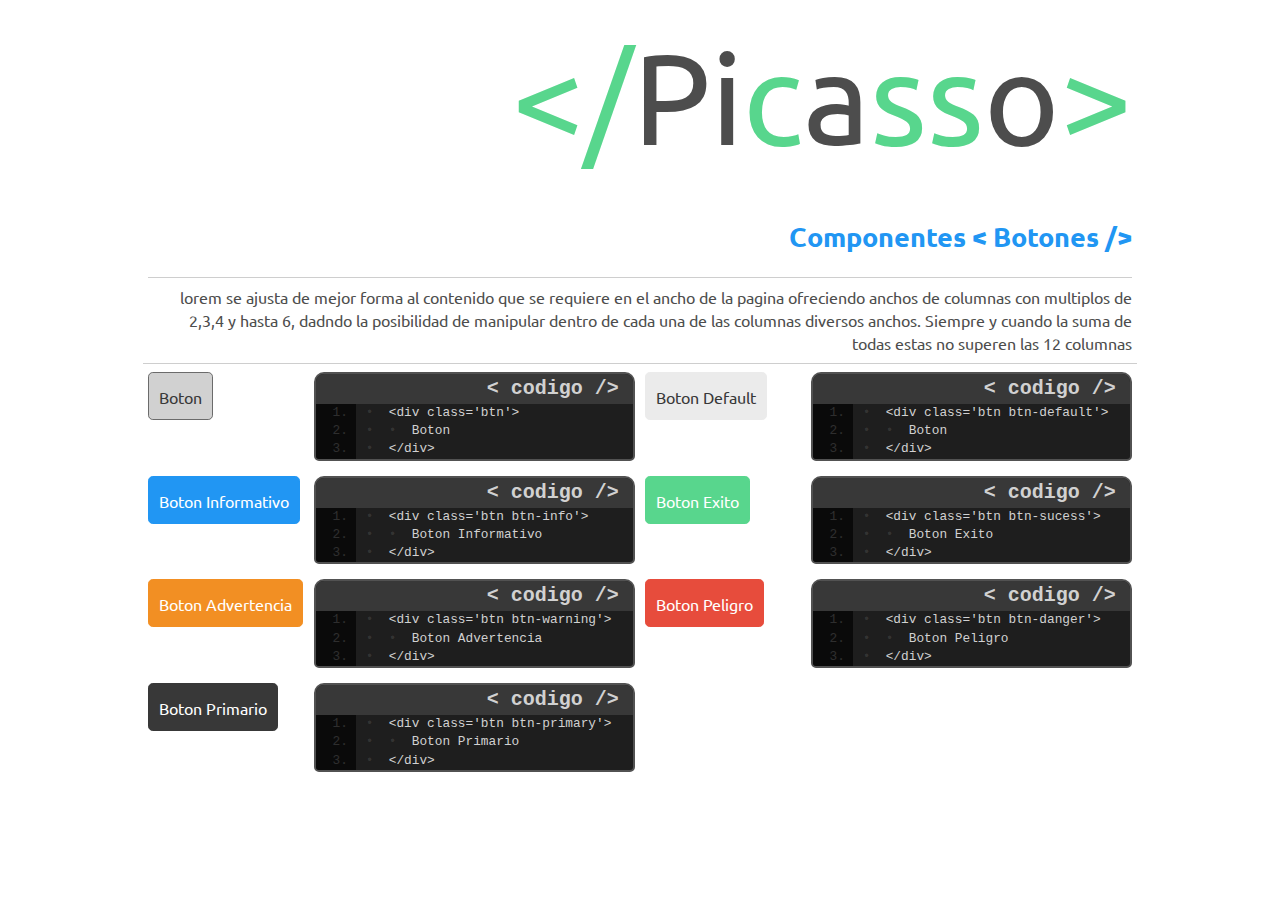
==== botones.html @ f4358710 "Ver 0.1.1 Alpha" ====
<!DOCTYPE html>
<html lang="en">
  <head>
    <meta charset="UTF-8"/>
    <meta name="viewport" content="width=device-width, user-scalable=no, initial-scale=1.0, maximum-scale=1.0, minimum-scale=1.0"/>
    <title>Document</title>
    <link rel="stylesheet" type="text/css" href="css/normalize.css"/>
    <link rel="stylesheet" type="text/css" href="css/picasso.css"/>
    <link rel="stylesheet" type="text/css" href="css/prism.css"/>
    <link rel="stylesheet" type="text/css" href="css/style.css"/>
  </head>
  <body>
    <header></header>
    <main class="contenedor">
      <div class="fila">
        <div class="sm-1-1">
          <div class="title t-right"><a href="/"><span class="code">&lt;/</span><span class="grey">Pi</span><span class="color">c</span><span class="grey">a</span><span class="color">ss</span><span class="grey">o</span><span class="code">&gt;</span></a></div>
        </div>
        <div class="sm-1-1 t-right">
          <h1><small><a href="components.html">Componentes < Botones /></a></small></h1>
        </div>
        <div class="sm-1-1 t-right">
          <hr/>lorem
          se ajusta de mejor forma al contenido que se requiere en el
          ancho de la pagina ofreciendo anchos de columnas con
          multiplos de 2,3,4 y hasta 6, dadndo la posibilidad de
          manipular dentro de cada una de las columnas diversos anchos.
          Siempre y cuando la suma de todas estas no superen las 12 columnas
        </div>
      </div>
      <hr/>
      <div class="fila">
        <div class="md-1-6">
          <div class="btn">Boton</div>
        </div>
        <div class="md-2-6">
          <ol class="codigo">
            <li class="tab1">&lt;div class='btn'&gt;</li>
            <li class="tab2">Boton</li>
            <li class="tab1">&lt;/div&gt;</li>
          </ol>
        </div>
        <div class="md-1-6">
          <div class="btn btn-default">Boton Default</div>
        </div>
        <div class="md-2-6">
          <ol class="codigo">
            <li class="tab1">&lt;div class='btn btn-default'&gt;</li>
            <li class="tab2">Boton</li>
            <li class="tab1">&lt;/div&gt;</li>
          </ol>
        </div>
      </div>
      <div class="fila">
        <div class="md-1-6">
          <div class="btn btn-info">Boton Informativo</div>
        </div>
        <div class="md-2-6">
          <ol class="codigo">
            <li class="tab1">&lt;div class='btn btn-info'&gt;</li>
            <li class="tab2">Boton Informativo</li>
            <li class="tab1">&lt;/div&gt;</li>
          </ol>
        </div>
        <div class="md-1-6">
          <div class="btn btn-sucess">Boton Exito</div>
        </div>
        <div class="md-2-6">
          <ol class="codigo">
            <li class="tab1">&lt;div class='btn btn-sucess'&gt;</li>
            <li class="tab2">Boton Exito</li>
            <li class="tab1">&lt;/div&gt;</li>
          </ol>
        </div>
      </div>
      <div class="fila">
        <div class="md-1-6">
          <div class="btn btn-warning">Boton Advertencia</div>
        </div>
        <div class="md-2-6">
          <ol class="codigo">
            <li class="tab1">&lt;div class='btn btn-warning'&gt;</li>
            <li class="tab2">Boton Advertencia</li>
            <li class="tab1">&lt;/div&gt;</li>
          </ol>
        </div>
        <div class="md-1-6">
          <div class="btn btn-danger">Boton Peligro</div>
        </div>
        <div class="md-2-6">
          <ol class="codigo">
            <li class="tab1">&lt;div class='btn btn-danger'&gt;</li>
            <li class="tab2">Boton Peligro</li>
            <li class="tab1">&lt;/div&gt;</li>
          </ol>
        </div>
      </div>
      <div class="fila">
        <div class="md-1-6">
          <div class="btn btn-primary">Boton Primario</div>
        </div>
        <div class="md-2-6">
          <ol class="codigo">
            <li class="tab1">&lt;div class='btn btn-primary'&gt;</li>
            <li class="tab2">Boton Primario</li>
            <li class="tab1">&lt;/div&gt;</li>
          </ol>
        </div>
      </div>
    </main>
    <script src="js/jquery-1.11.3.min.js"></script>
    <script src="js/picasso.js"></script>
    <script src="js/prism.js"></script>
  </body>
</html>
---- css/picasso.css ----
@charset "UTF-8";
@import url("http://fonts.googleapis.com/css?family=Ubuntu");
@import url("https://maxcdn.bootstrapcdn.com/font-awesome/4.4.0/css/font-awesome.min.css");
/* // Presentacion de codigo de trabajo */
*, *:after, *:before {
  box-sizing: border-box;
}

body {
  color: #4d4d4d;
  font-family: 'Ubuntu';
  font-size: 1em;
  line-height: 1.42857;
}

h1, h2, h3 {
  display: block;
  widht: 100%;
  margin: 20px 0 10px 0;
}

h1 small, h2 small, h3 small {
  font-size: 75%;
}

h4, h5, h5 {
  margin: 10px 0 10px 0;
}

h4 small, h5 small, h5 small {
  font-size: 80%;
}

h1 {
  font-size: 2.25em;
}

h2 {
  font-size: 1.95em;
}

h3 {
  font-size: 1.65em;
}

h4 {
  font-size: 1.35em;
}

h5 {
  font-size: 1.05em;
}

h6 {
  font-size: 0.75em;
}

a, a:link, a:visited {
  text-decoration: none;
  color: #2196f3;
}

a:hover {
  color: #0960a5;
}

a:not(.btn) {
  color: none;
}

hr {
  border: none;
  border-top: 1px solid rgba(158, 158, 158, 0.5);
}

.bg-rojo-c {
  background-color: #f29f97 !important;
}

.bg-rojo {
  background-color: #e74c3c !important;
}

.bg-rojo-o {
  background-color: #a82315 !important;
}

.tcolor-rojo-c {
  color: #f29f97 !important;
}

.tcolor-rojo {
  color: #e74c3c !important;
}

.tcolor-rojo-o {
  color: #a82315 !important;
}

.bg-rosa-c {
  background-color: #f27ba3 !important;
}

.bg-rosa {
  background-color: #e91e63 !important;
}

.bg-rosa-o {
  background-color: #930e3b !important;
}

.tcolor-rosa-c {
  color: #f27ba3 !important;
}

.tcolor-rosa {
  color: #e91e63 !important;
}

.tcolor-rosa-o {
  color: #930e3b !important;
}

.bg-purpura-c {
  background-color: #ca61dc !important;
}

.bg-purpura {
  background-color: #9c27b0 !important;
}

.bg-purpura-o {
  background-color: #52145d !important;
}

.tcolor-purpura-c {
  color: #ca61dc !important;
}

.tcolor-purpura {
  color: #9c27b0 !important;
}

.tcolor-purpura-o {
  color: #52145d !important;
}

.bg-violeta-c {
  background-color: #9f80d7 !important;
}

.bg-violeta {
  background-color: #673ab7 !important;
}

.bg-violeta-o {
  background-color: #3b216a !important;
}

.tcolor-violeta-c {
  color: #9f80d7 !important;
}

.tcolor-violeta {
  color: #673ab7 !important;
}

.tcolor-violeta-o {
  color: #3b216a !important;
}

.bg-indigo-c {
  background-color: #8591d5 !important;
}

.bg-indigo {
  background-color: #3f51b5 !important;
}

.bg-indigo-o {
  background-color: #252f69 !important;
}

.tcolor-indigo-c {
  color: #8591d5 !important;
}

.tcolor-indigo {
  color: #3f51b5 !important;
}

.tcolor-indigo-o {
  color: #252f69 !important;
}

.bg-azul-c {
  background-color: #82c4f8 !important;
}

.bg-azul {
  background-color: #2196f3 !important;
}

.bg-azul-o {
  background-color: #0960a5 !important;
}

.tcolor-azul-c {
  color: #82c4f8 !important;
}

.tcolor-azul {
  color: #2196f3 !important;
}

.tcolor-azul-o {
  color: #0960a5 !important;
}

.bg-oceano-c {
  background-color: #60ccfd !important;
}

.bg-oceano {
  background-color: #03a9f4 !important;
}

.bg-oceano-o {
  background-color: #02638f !important;
}

.tcolor-oceano-c {
  color: #60ccfd !important;
}

.tcolor-oceano {
  color: #03a9f4 !important;
}

.tcolor-oceano-o {
  color: #02638f !important;
}

.bg-cyan-c {
  background-color: #3be9ff !important;
}

.bg-cyan {
  background-color: #00bcd4 !important;
}

.bg-cyan-o {
  background-color: #00626e !important;
}

.tcolor-cyan-c {
  color: #3be9ff !important;
}

.tcolor-cyan {
  color: #00bcd4 !important;
}

.tcolor-cyan-o {
  color: #00626e !important;
}

.bg-teal-c {
  background-color: #00fce4 !important;
}

.bg-teal {
  background-color: #009688 !important;
}

.bg-teal-o {
  background-color: #00302c !important;
}

.tcolor-teal-c {
  color: #00fce4 !important;
}

.tcolor-teal {
  color: #009688 !important;
}

.tcolor-teal-o {
  color: #00302c !important;
}

.bg-verde-c {
  background-color: #aaeac5 !important;
}

.bg-verde {
  background-color: #58d68d !important;
}

.bg-verde-o {
  background-color: #27a15a !important;
}

.tcolor-verde-c {
  color: #aaeac5 !important;
}

.tcolor-verde {
  color: #58d68d !important;
}

.tcolor-verde-o {
  color: #27a15a !important;
}

.bg-aceituna-c {
  background-color: #bcdc97 !important;
}

.bg-aceituna {
  background-color: #8bc34a !important;
}

.bg-aceituna-o {
  background-color: #577d2a !important;
}

.tcolor-aceituna-c {
  color: #bcdc97 !important;
}

.tcolor-aceituna {
  color: #8bc34a !important;
}

.tcolor-aceituna-o {
  color: #577d2a !important;
}

.bg-lima-c {
  background-color: #e3eb90 !important;
}

.bg-lima {
  background-color: #cddc39 !important;
}

.bg-lima-o {
  background-color: #89951a !important;
}

.tcolor-lima-c {
  color: #e3eb90 !important;
}

.tcolor-lima {
  color: #cddc39 !important;
}

.tcolor-lima-o {
  color: #89951a !important;
}

.bg-amarillo-c {
  background-color: #fff5a1 !important;
}

.bg-amarillo {
  background-color: #ffeb3b !important;
}

.bg-amarillo-o {
  background-color: #d4be00 !important;
}

.tcolor-amarillo-c {
  color: #fff5a1 !important;
}

.tcolor-amarillo {
  color: #ffeb3b !important;
}

.tcolor-amarillo-o {
  color: #d4be00 !important;
}

.bg-amber-c {
  background-color: #ffdb6d !important;
}

.bg-amber {
  background-color: #ffc107 !important;
}

.bg-amber-o {
  background-color: #a07800 !important;
}

.tcolor-amber-c {
  color: #ffdb6d !important;
}

.tcolor-amber {
  color: #ffc107 !important;
}

.tcolor-amber-o {
  color: #a07800 !important;
}

.bg-naranja-c {
  background-color: #ffc166 !important;
}

.bg-naranja {
  background-color: #ff9800 !important;
}

.bg-naranja-o {
  background-color: #995b00 !important;
}

.tcolor-naranja-c {
  color: #ffc166 !important;
}

.tcolor-naranja {
  color: #ff9800 !important;
}

.tcolor-naranja-o {
  color: #995b00 !important;
}

.bg-calabaza-c {
  background-color: #ffa588 !important;
}

.bg-calabaza {
  background-color: #ff5722 !important;
}

.bg-calabaza-o {
  background-color: #bb2d00 !important;
}

.tcolor-calabaza-c {
  color: #ffa588 !important;
}

.tcolor-calabaza {
  color: #ff5722 !important;
}

.tcolor-calabaza-o {
  color: #bb2d00 !important;
}

.bg-marron-c {
  background-color: #af8778 !important;
}

.bg-marron {
  background-color: #795548 !important;
}

.bg-marron-o {
  background-color: #392822 !important;
}

.tcolor-marron-c {
  color: #af8778 !important;
}

.tcolor-marron {
  color: #795548 !important;
}

.tcolor-marron-o {
  color: #392822 !important;
}

.bg-gris-c {
  background-color: #d1d1d1 !important;
}

.bg-gris {
  background-color: #9e9e9e !important;
}

.bg-gris-o {
  background-color: #6b6b6b !important;
}

.tcolor-gris-c {
  color: #d1d1d1 !important;
}

.tcolor-gris {
  color: #9e9e9e !important;
}

.tcolor-gris-o {
  color: #6b6b6b !important;
}

.bg-asbesto-c {
  background-color: #99aeb8 !important;
}

.bg-asbesto {
  background-color: #607d8b !important;
}

.bg-asbesto-o {
  background-color: #36474f !important;
}

.tcolor-asbesto-c {
  color: #99aeb8 !important;
}

.tcolor-asbesto {
  color: #607d8b !important;
}

.tcolor-asbesto-o {
  color: #36474f !important;
}

.bg-carbon-c {
  background-color: gray !important;
}

.bg-carbon {
  background-color: #4d4d4d !important;
}

.bg-carbon-o {
  background-color: #1a1a1a !important;
}

.tcolor-carbon-c {
  color: gray !important;
}

.tcolor-carbon {
  color: #4d4d4d !important;
}

.tcolor-carbon-o {
  color: #1a1a1a !important;
}

.bg-blanco-c {
  background-color: white !important;
}

.bg-blanco {
  background-color: white !important;
}

.bg-blanco-o {
  background-color: #cccccc !important;
}

.tcolor-blanco-c {
  color: white !important;
}

.tcolor-blanco {
  color: white !important;
}

.tcolor-blanco-o {
  color: #cccccc !important;
}

.t-left {
  text-align: left;
}

.t-right {
  text-align: right;
}

.t-center {
  text-align: center;
}

.t-justify {
  text-align: justify;
}

.t-muted {
  color: #9e9e9e;
}

.t-uppercase {
  text-transform: uppercase;
}

.t-lowercase {
  text-transform: lowercase;
}

.t-capitalize {
  text-transform: capitalize;
}

.m-top-5 {
  margin-top: 5px !important;
}

.m-top-10 {
  margin-top: 10px !important;
}

.m-top-15 {
  margin-top: 15px !important;
}

.m-top-20 {
  margin-top: 20px !important;
}

.m-top-25 {
  margin-top: 25px !important;
}

.m-left-5 {
  margin-left: 5px !important;
}

.m-left-10 {
  margin-left: 10px !important;
}

.m-left-15 {
  margin-left: 15px !important;
}

.m-left-20 {
  margin-left: 20px !important;
}

.m-left-25 {
  margin-left: 25px !important;
}

.m-bottom-5 {
  margin-bottom: 5px !important;
}

.m-bottom-10 {
  margin-bottom: 10px !important;
}

.m-bottom-15 {
  margin-bottom: 15px !important;
}

.m-bottom-20 {
  margin-bottom: 20px !important;
}

.m-bottom-25 {
  margin-bottom: 25px !important;
}

.m-right-5 {
  margin-right: 5px !important;
}

.m-right-10 {
  margin-right: 10px !important;
}

.m-right-15 {
  margin-right: 15px !important;
}

.m-right-20 {
  margin-right: 20px !important;
}

.m-right-25 {
  margin-right: 25px !important;
}

.tab1:before {
  content: "•  ";
  color: rgba(255, 255, 255, 0.1);
}

.tab2:before {
  content: "•  •  ";
  color: rgba(255, 255, 255, 0.1);
}

.tab3:before {
  content: "•  •  •  ";
  color: rgba(255, 255, 255, 0.1);
}

.tab4:before {
  content: "•  •  •  •  ";
  color: rgba(255, 255, 255, 0.1);
}

.tab5:before {
  content: "•  •  •  •  •  ";
  color: rgba(255, 255, 255, 0.1);
}

.tab6:before {
  content: "•  •  •  •  •  •  ";
  color: rgba(255, 255, 255, 0.1);
}

.tab7:before {
  content: "•  •  •  •  •  •  •  ";
  color: rgba(255, 255, 255, 0.1);
}

.tab8:before {
  content: "•  •  •  •  •  •  •  •  ";
  color: rgba(255, 255, 255, 0.1);
}

.tab9:before {
  content: "•  •  •  •  •  •  •  •  •  ";
  color: rgba(255, 255, 255, 0.1);
}

@media all and (max-width: 479px) {
  .hide-xs {
    display: none;
  }
}

@media all and (min-width: 480px) {
  .hide-sm {
    display: none !important;
  }
}

@media all and (min-width: 768px) {
  .hide-md {
    display: none !important;
  }
}

@media all and (min-width: 1024px) {
  .hide-lg {
    display: none !important;
  }
}

.block {
  width: 100% !important;
}

/* // Espaciado de los elementos */
.between, .around {
  display: flex;
}

.between {
  justify-content: space-between;
}

.around {
  justify-content: space-around;
}

/* // Redimension de los elementos */
.d2 {
  transform: scale(0.7);
}

.m2 {
  transform: scale(1.3);
}

.inside, .inside:before {
  color: #ffe821 !important;
}

ol.codigo {
  position: relative;
  width: 100%;
  /* Color */
  background: #1e1e1e;
  color: white;
  padding: 30px 8px 0 40px;
  margin: 0 0 10px 0;
  border: 2px solid #525252;
  border-radius: 10px 10px 5px 5px;
  font-family: courier;
  font-size: .8em;
  overflow: hidden;
}

@media (max-width: 480px) {
  ol.codigo {
    font-size: .7em;
  }
}

@media (max-width: 768px) {
  ol.codigo {
    width: 100%;
  }
}

ol.codigo:before {
  position: absolute;
  top: 0;
  left: 0;
  content: "< codigo />";
  width: 100%;
  line-height: 30px;
  padding-right: 14.28571px;
  font-weight: bold;
  font-size: 20px;
  text-align: right;
  color: #d1d1d1;
  background: #383838;
}

@media (max-width: 480px) {
  ol.codigo:before {
    font-size: 1em;
  }
}

ol.codigo:after {
  position: absolute;
  top: 30px;
  left: 0;
  content: "";
  background: rgba(5, 5, 5, 0.8);
  width: 40px;
  height: calc(100% - 30px);
}

ol.codigo li {
  cursor: pointer;
  color: #d1d1d1;
  width: calc(100% + 10px);
  padding-left: 10px;
}

ol.codigo li:hover {
  background: rgba(56, 56, 56, 0.5);
}

.contenedor {
  width: 80%;
  margin: auto;
  min-height: 100vh;
}

@media all and (max-width: 480px) {
  .contenedor {
    width: 98%;
  }
}

@media (min-width: 768px) {
  .contenedor {
    width: 748px;
  }
}

@media (min-width: 1024px) {
  .contenedor {
    width: 994px;
  }
}

.fila {
  position: relative;
  margin: 5px auto;
  padding: 0 5px;
  width: 100%;
  overflow: auto;
  clear: both;
}

.fila .fila {
  padding: 0;
}

[class*="xs-"], [class*="sm-"], [class*="md-"], [class*="lg-"] {
  position: relative;
  float: left;
  width: 100%;
  margin-right: 10px;
}

[class*="xs-"]:last-child, [class*="sm-"]:last-child, [class*="md-"]:last-child, [class*="lg-"]:last-child {
  margin-right: 0 !important;
}

.xs-1-1 {
  width: calc(100% - 0px);
}

.push-xs-1-1 {
  margin-left: 100%;
}

.xs-1-2 {
  width: calc(50% - 5px);
}

.push-xs-1-2 {
  margin-left: 50%;
}

.xs-1-3 {
  width: calc(33.33333% - 6.66667px);
}

.push-xs-1-3 {
  margin-left: 33.33333%;
}

.xs-1-4 {
  width: calc(25% - 7.5px);
}

.push-xs-1-4 {
  margin-left: 25%;
}

.xs-1-5 {
  width: calc(20% - 8px);
}

.push-xs-1-5 {
  margin-left: 20%;
}

.xs-1-6 {
  width: calc(16.66667% - 8.33333px);
}

.push-xs-1-6 {
  margin-left: 16.66667%;
}

.xs-1-7 {
  width: calc(14.28571% - 8.57143px);
}

.push-xs-1-7 {
  margin-left: 14.28571%;
}

.xs-1-8 {
  width: calc(12.5% - 8.75px);
}

.push-xs-1-8 {
  margin-left: 12.5%;
}

.xs-1-9 {
  width: calc(11.11111% - 8.88889px);
}

.push-xs-1-9 {
  margin-left: 11.11111%;
}

.xs-1-10 {
  width: calc(10% - 9px);
}

.push-xs-1-10 {
  margin-left: 10%;
}

.xs-1-11 {
  width: calc(9.09091% - 9.09091px);
}

.push-xs-1-11 {
  margin-left: 9.09091%;
}

.xs-1-12 {
  width: calc(8.33333% - 9.16667px);
}

.push-xs-1-12 {
  margin-left: 8.33333%;
}

.xs-2-2 {
  width: calc(100% - 0px);
}

.push-xs-2-2 {
  margin-left: 100%;
}

.xs-2-3 {
  width: calc(66.66667% - 3.33333px);
}

.push-xs-2-3 {
  margin-left: 66.66667%;
}

.xs-2-4 {
  width: calc(50% - 5px);
}

.push-xs-2-4 {
  margin-left: 50%;
}

.xs-2-5 {
  width: calc(40% - 6px);
}

.push-xs-2-5 {
  margin-left: 40%;
}

.xs-2-6 {
  width: calc(33.33333% - 6.66667px);
}

.push-xs-2-6 {
  margin-left: 33.33333%;
}

.xs-2-7 {
  width: calc(28.57143% - 7.14286px);
}

.push-xs-2-7 {
  margin-left: 28.57143%;
}

.xs-2-8 {
  width: calc(25% - 7.5px);
}

.push-xs-2-8 {
  margin-left: 25%;
}

.xs-2-9 {
  width: calc(22.22222% - 7.77778px);
}

.push-xs-2-9 {
  margin-left: 22.22222%;
}

.xs-2-10 {
  width: calc(20% - 8px);
}

.push-xs-2-10 {
  margin-left: 20%;
}

.xs-2-11 {
  width: calc(18.18182% - 8.18182px);
}

.push-xs-2-11 {
  margin-left: 18.18182%;
}

.xs-2-12 {
  width: calc(16.66667% - 8.33333px);
}

.push-xs-2-12 {
  margin-left: 16.66667%;
}

.xs-3-3 {
  width: calc(100% - 0px);
}

.push-xs-3-3 {
  margin-left: 100%;
}

.xs-3-4 {
  width: calc(75% - 2.5px);
}

.push-xs-3-4 {
  margin-left: 75%;
}

.xs-3-5 {
  width: calc(60% - 4px);
}

.push-xs-3-5 {
  margin-left: 60%;
}

.xs-3-6 {
  width: calc(50% - 5px);
}

.push-xs-3-6 {
  margin-left: 50%;
}

.xs-3-7 {
  width: calc(42.85714% - 5.71429px);
}

.push-xs-3-7 {
  margin-left: 42.85714%;
}

.xs-3-8 {
  width: calc(37.5% - 6.25px);
}

.push-xs-3-8 {
  margin-left: 37.5%;
}

.xs-3-9 {
  width: calc(33.33333% - 6.66667px);
}

.push-xs-3-9 {
  margin-left: 33.33333%;
}

.xs-3-10 {
  width: calc(30% - 7px);
}

.push-xs-3-10 {
  margin-left: 30%;
}

.xs-3-11 {
  width: calc(27.27273% - 7.27273px);
}

.push-xs-3-11 {
  margin-left: 27.27273%;
}

.xs-3-12 {
  width: calc(25% - 7.5px);
}

.push-xs-3-12 {
  margin-left: 25%;
}

.xs-4-4 {
  width: calc(100% - 0px);
}

.push-xs-4-4 {
  margin-left: 100%;
}

.xs-4-5 {
  width: calc(80% - 2px);
}

.push-xs-4-5 {
  margin-left: 80%;
}

.xs-4-6 {
  width: calc(66.66667% - 3.33333px);
}

.push-xs-4-6 {
  margin-left: 66.66667%;
}

.xs-4-7 {
  width: calc(57.14286% - 4.28571px);
}

.push-xs-4-7 {
  margin-left: 57.14286%;
}

.xs-4-8 {
  width: calc(50% - 5px);
}

.push-xs-4-8 {
  margin-left: 50%;
}

.xs-4-9 {
  width: calc(44.44444% - 5.55556px);
}

.push-xs-4-9 {
  margin-left: 44.44444%;
}

.xs-4-10 {
  width: calc(40% - 6px);
}

.push-xs-4-10 {
  margin-left: 40%;
}

.xs-4-11 {
  width: calc(36.36364% - 6.36364px);
}

.push-xs-4-11 {
  margin-left: 36.36364%;
}

.xs-4-12 {
  width: calc(33.33333% - 6.66667px);
}

.push-xs-4-12 {
  margin-left: 33.33333%;
}

.xs-5-5 {
  width: calc(100% - 0px);
}

.push-xs-5-5 {
  margin-left: 100%;
}

.xs-5-6 {
  width: calc(83.33333% - 1.66667px);
}

.push-xs-5-6 {
  margin-left: 83.33333%;
}

.xs-5-7 {
  width: calc(71.42857% - 2.85714px);
}

.push-xs-5-7 {
  margin-left: 71.42857%;
}

.xs-5-8 {
  width: calc(62.5% - 3.75px);
}

.push-xs-5-8 {
  margin-left: 62.5%;
}

.xs-5-9 {
  width: calc(55.55556% - 4.44444px);
}

.push-xs-5-9 {
  margin-left: 55.55556%;
}

.xs-5-10 {
  width: calc(50% - 5px);
}

.push-xs-5-10 {
  margin-left: 50%;
}

.xs-5-11 {
  width: calc(45.45455% - 5.45455px);
}

.push-xs-5-11 {
  margin-left: 45.45455%;
}

.xs-5-12 {
  width: calc(41.66667% - 5.83333px);
}

.push-xs-5-12 {
  margin-left: 41.66667%;
}

.xs-6-6 {
  width: calc(100% - 0px);
}

.push-xs-6-6 {
  margin-left: 100%;
}

.xs-6-7 {
  width: calc(85.71429% - 1.42857px);
}

.push-xs-6-7 {
  margin-left: 85.71429%;
}

.xs-6-8 {
  width: calc(75% - 2.5px);
}

.push-xs-6-8 {
  margin-left: 75%;
}

.xs-6-9 {
  width: calc(66.66667% - 3.33333px);
}

.push-xs-6-9 {
  margin-left: 66.66667%;
}

.xs-6-10 {
  width: calc(60% - 4px);
}

.push-xs-6-10 {
  margin-left: 60%;
}

.xs-6-11 {
  width: calc(54.54545% - 4.54545px);
}

.push-xs-6-11 {
  margin-left: 54.54545%;
}

.xs-6-12 {
  width: calc(50% - 5px);
}

.push-xs-6-12 {
  margin-left: 50%;
}

.xs-7-7 {
  width: calc(100% - 0px);
}

.push-xs-7-7 {
  margin-left: 100%;
}

.xs-7-8 {
  width: calc(87.5% - 1.25px);
}

.push-xs-7-8 {
  margin-left: 87.5%;
}

.xs-7-9 {
  width: calc(77.77778% - 2.22222px);
}

.push-xs-7-9 {
  margin-left: 77.77778%;
}

.xs-7-10 {
  width: calc(70% - 3px);
}

.push-xs-7-10 {
  margin-left: 70%;
}

.xs-7-11 {
  width: calc(63.63636% - 3.63636px);
}

.push-xs-7-11 {
  margin-left: 63.63636%;
}

.xs-7-12 {
  width: calc(58.33333% - 4.16667px);
}

.push-xs-7-12 {
  margin-left: 58.33333%;
}

.xs-8-8 {
  width: calc(100% - 0px);
}

.push-xs-8-8 {
  margin-left: 100%;
}

.xs-8-9 {
  width: calc(88.88889% - 1.11111px);
}

.push-xs-8-9 {
  margin-left: 88.88889%;
}

.xs-8-10 {
  width: calc(80% - 2px);
}

.push-xs-8-10 {
  margin-left: 80%;
}

.xs-8-11 {
  width: calc(72.72727% - 2.72727px);
}

.push-xs-8-11 {
  margin-left: 72.72727%;
}

.xs-8-12 {
  width: calc(66.66667% - 3.33333px);
}

.push-xs-8-12 {
  margin-left: 66.66667%;
}

.xs-9-9 {
  width: calc(100% - 0px);
}

.push-xs-9-9 {
  margin-left: 100%;
}

.xs-9-10 {
  width: calc(90% - 1px);
}

.push-xs-9-10 {
  margin-left: 90%;
}

.xs-9-11 {
  width: calc(81.81818% - 1.81818px);
}

.push-xs-9-11 {
  margin-left: 81.81818%;
}

.xs-9-12 {
  width: calc(75% - 2.5px);
}

.push-xs-9-12 {
  margin-left: 75%;
}

.xs-10-10 {
  width: calc(100% - 0px);
}

.push-xs-10-10 {
  margin-left: 100%;
}

.xs-10-11 {
  width: calc(90.90909% - 0.90909px);
}

.push-xs-10-11 {
  margin-left: 90.90909%;
}

.xs-10-12 {
  width: calc(83.33333% - 1.66667px);
}

.push-xs-10-12 {
  margin-left: 83.33333%;
}

.xs-11-11 {
  width: calc(100% - 0px);
}

.push-xs-11-11 {
  margin-left: 100%;
}

.xs-11-12 {
  width: calc(91.66667% - 0.83333px);
}

.push-xs-11-12 {
  margin-left: 91.66667%;
}

.xs-12-12 {
  width: calc(100% - 0px);
}

.push-xs-12-12 {
  margin-left: 100%;
}

@media screen and (min-width: 480px) {
  .sm-1-1 {
    width: calc(100% - 0px);
  }
  .push-sm-1-1 {
    margin-left: 100%;
  }
  .sm-1-2 {
    width: calc(50% - 5px);
  }
  .push-sm-1-2 {
    margin-left: 50%;
  }
  .sm-1-3 {
    width: calc(33.33333% - 6.66667px);
  }
  .push-sm-1-3 {
    margin-left: 33.33333%;
  }
  .sm-1-4 {
    width: calc(25% - 7.5px);
  }
  .push-sm-1-4 {
    margin-left: 25%;
  }
  .sm-1-5 {
    width: calc(20% - 8px);
  }
  .push-sm-1-5 {
    margin-left: 20%;
  }
  .sm-1-6 {
    width: calc(16.66667% - 8.33333px);
  }
  .push-sm-1-6 {
    margin-left: 16.66667%;
  }
  .sm-1-7 {
    width: calc(14.28571% - 8.57143px);
  }
  .push-sm-1-7 {
    margin-left: 14.28571%;
  }
  .sm-1-8 {
    width: calc(12.5% - 8.75px);
  }
  .push-sm-1-8 {
    margin-left: 12.5%;
  }
  .sm-1-9 {
    width: calc(11.11111% - 8.88889px);
  }
  .push-sm-1-9 {
    margin-left: 11.11111%;
  }
  .sm-1-10 {
    width: calc(10% - 9px);
  }
  .push-sm-1-10 {
    margin-left: 10%;
  }
  .sm-1-11 {
    width: calc(9.09091% - 9.09091px);
  }
  .push-sm-1-11 {
    margin-left: 9.09091%;
  }
  .sm-1-12 {
    width: calc(8.33333% - 9.16667px);
  }
  .push-sm-1-12 {
    margin-left: 8.33333%;
  }
  .sm-2-2 {
    width: calc(100% - 0px);
  }
  .push-sm-2-2 {
    margin-left: 100%;
  }
  .sm-2-3 {
    width: calc(66.66667% - 3.33333px);
  }
  .push-sm-2-3 {
    margin-left: 66.66667%;
  }
  .sm-2-4 {
    width: calc(50% - 5px);
  }
  .push-sm-2-4 {
    margin-left: 50%;
  }
  .sm-2-5 {
    width: calc(40% - 6px);
  }
  .push-sm-2-5 {
    margin-left: 40%;
  }
  .sm-2-6 {
    width: calc(33.33333% - 6.66667px);
  }
  .push-sm-2-6 {
    margin-left: 33.33333%;
  }
  .sm-2-7 {
    width: calc(28.57143% - 7.14286px);
  }
  .push-sm-2-7 {
    margin-left: 28.57143%;
  }
  .sm-2-8 {
    width: calc(25% - 7.5px);
  }
  .push-sm-2-8 {
    margin-left: 25%;
  }
  .sm-2-9 {
    width: calc(22.22222% - 7.77778px);
  }
  .push-sm-2-9 {
    margin-left: 22.22222%;
  }
  .sm-2-10 {
    width: calc(20% - 8px);
  }
  .push-sm-2-10 {
    margin-left: 20%;
  }
  .sm-2-11 {
    width: calc(18.18182% - 8.18182px);
  }
  .push-sm-2-11 {
    margin-left: 18.18182%;
  }
  .sm-2-12 {
    width: calc(16.66667% - 8.33333px);
  }
  .push-sm-2-12 {
    margin-left: 16.66667%;
  }
  .sm-3-3 {
    width: calc(100% - 0px);
  }
  .push-sm-3-3 {
    margin-left: 100%;
  }
  .sm-3-4 {
    width: calc(75% - 2.5px);
  }
  .push-sm-3-4 {
    margin-left: 75%;
  }
  .sm-3-5 {
    width: calc(60% - 4px);
  }
  .push-sm-3-5 {
    margin-left: 60%;
  }
  .sm-3-6 {
    width: calc(50% - 5px);
  }
  .push-sm-3-6 {
    margin-left: 50%;
  }
  .sm-3-7 {
    width: calc(42.85714% - 5.71429px);
  }
  .push-sm-3-7 {
    margin-left: 42.85714%;
  }
  .sm-3-8 {
    width: calc(37.5% - 6.25px);
  }
  .push-sm-3-8 {
    margin-left: 37.5%;
  }
  .sm-3-9 {
    width: calc(33.33333% - 6.66667px);
  }
  .push-sm-3-9 {
    margin-left: 33.33333%;
  }
  .sm-3-10 {
    width: calc(30% - 7px);
  }
  .push-sm-3-10 {
    margin-left: 30%;
  }
  .sm-3-11 {
    width: calc(27.27273% - 7.27273px);
  }
  .push-sm-3-11 {
    margin-left: 27.27273%;
  }
  .sm-3-12 {
    width: calc(25% - 7.5px);
  }
  .push-sm-3-12 {
    margin-left: 25%;
  }
  .sm-4-4 {
    width: calc(100% - 0px);
  }
  .push-sm-4-4 {
    margin-left: 100%;
  }
  .sm-4-5 {
    width: calc(80% - 2px);
  }
  .push-sm-4-5 {
    margin-left: 80%;
  }
  .sm-4-6 {
    width: calc(66.66667% - 3.33333px);
  }
  .push-sm-4-6 {
    margin-left: 66.66667%;
  }
  .sm-4-7 {
    width: calc(57.14286% - 4.28571px);
  }
  .push-sm-4-7 {
    margin-left: 57.14286%;
  }
  .sm-4-8 {
    width: calc(50% - 5px);
  }
  .push-sm-4-8 {
    margin-left: 50%;
  }
  .sm-4-9 {
    width: calc(44.44444% - 5.55556px);
  }
  .push-sm-4-9 {
    margin-left: 44.44444%;
  }
  .sm-4-10 {
    width: calc(40% - 6px);
  }
  .push-sm-4-10 {
    margin-left: 40%;
  }
  .sm-4-11 {
    width: calc(36.36364% - 6.36364px);
  }
  .push-sm-4-11 {
    margin-left: 36.36364%;
  }
  .sm-4-12 {
    width: calc(33.33333% - 6.66667px);
  }
  .push-sm-4-12 {
    margin-left: 33.33333%;
  }
  .sm-5-5 {
    width: calc(100% - 0px);
  }
  .push-sm-5-5 {
    margin-left: 100%;
  }
  .sm-5-6 {
    width: calc(83.33333% - 1.66667px);
  }
  .push-sm-5-6 {
    margin-left: 83.33333%;
  }
  .sm-5-7 {
    width: calc(71.42857% - 2.85714px);
  }
  .push-sm-5-7 {
    margin-left: 71.42857%;
  }
  .sm-5-8 {
    width: calc(62.5% - 3.75px);
  }
  .push-sm-5-8 {
    margin-left: 62.5%;
  }
  .sm-5-9 {
    width: calc(55.55556% - 4.44444px);
  }
  .push-sm-5-9 {
    margin-left: 55.55556%;
  }
  .sm-5-10 {
    width: calc(50% - 5px);
  }
  .push-sm-5-10 {
    margin-left: 50%;
  }
  .sm-5-11 {
    width: calc(45.45455% - 5.45455px);
  }
  .push-sm-5-11 {
    margin-left: 45.45455%;
  }
  .sm-5-12 {
    width: calc(41.66667% - 5.83333px);
  }
  .push-sm-5-12 {
    margin-left: 41.66667%;
  }
  .sm-6-6 {
    width: calc(100% - 0px);
  }
  .push-sm-6-6 {
    margin-left: 100%;
  }
  .sm-6-7 {
    width: calc(85.71429% - 1.42857px);
  }
  .push-sm-6-7 {
    margin-left: 85.71429%;
  }
  .sm-6-8 {
    width: calc(75% - 2.5px);
  }
  .push-sm-6-8 {
    margin-left: 75%;
  }
  .sm-6-9 {
    width: calc(66.66667% - 3.33333px);
  }
  .push-sm-6-9 {
    margin-left: 66.66667%;
  }
  .sm-6-10 {
    width: calc(60% - 4px);
  }
  .push-sm-6-10 {
    margin-left: 60%;
  }
  .sm-6-11 {
    width: calc(54.54545% - 4.54545px);
  }
  .push-sm-6-11 {
    margin-left: 54.54545%;
  }
  .sm-6-12 {
    width: calc(50% - 5px);
  }
  .push-sm-6-12 {
    margin-left: 50%;
  }
  .sm-7-7 {
    width: calc(100% - 0px);
  }
  .push-sm-7-7 {
    margin-left: 100%;
  }
  .sm-7-8 {
    width: calc(87.5% - 1.25px);
  }
  .push-sm-7-8 {
    margin-left: 87.5%;
  }
  .sm-7-9 {
    width: calc(77.77778% - 2.22222px);
  }
  .push-sm-7-9 {
    margin-left: 77.77778%;
  }
  .sm-7-10 {
    width: calc(70% - 3px);
  }
  .push-sm-7-10 {
    margin-left: 70%;
  }
  .sm-7-11 {
    width: calc(63.63636% - 3.63636px);
  }
  .push-sm-7-11 {
    margin-left: 63.63636%;
  }
  .sm-7-12 {
    width: calc(58.33333% - 4.16667px);
  }
  .push-sm-7-12 {
    margin-left: 58.33333%;
  }
  .sm-8-8 {
    width: calc(100% - 0px);
  }
  .push-sm-8-8 {
    margin-left: 100%;
  }
  .sm-8-9 {
    width: calc(88.88889% - 1.11111px);
  }
  .push-sm-8-9 {
    margin-left: 88.88889%;
  }
  .sm-8-10 {
    width: calc(80% - 2px);
  }
  .push-sm-8-10 {
    margin-left: 80%;
  }
  .sm-8-11 {
    width: calc(72.72727% - 2.72727px);
  }
  .push-sm-8-11 {
    margin-left: 72.72727%;
  }
  .sm-8-12 {
    width: calc(66.66667% - 3.33333px);
  }
  .push-sm-8-12 {
    margin-left: 66.66667%;
  }
  .sm-9-9 {
    width: calc(100% - 0px);
  }
  .push-sm-9-9 {
    margin-left: 100%;
  }
  .sm-9-10 {
    width: calc(90% - 1px);
  }
  .push-sm-9-10 {
    margin-left: 90%;
  }
  .sm-9-11 {
    width: calc(81.81818% - 1.81818px);
  }
  .push-sm-9-11 {
    margin-left: 81.81818%;
  }
  .sm-9-12 {
    width: calc(75% - 2.5px);
  }
  .push-sm-9-12 {
    margin-left: 75%;
  }
  .sm-10-10 {
    width: calc(100% - 0px);
  }
  .push-sm-10-10 {
    margin-left: 100%;
  }
  .sm-10-11 {
    width: calc(90.90909% - 0.90909px);
  }
  .push-sm-10-11 {
    margin-left: 90.90909%;
  }
  .sm-10-12 {
    width: calc(83.33333% - 1.66667px);
  }
  .push-sm-10-12 {
    margin-left: 83.33333%;
  }
  .sm-11-11 {
    width: calc(100% - 0px);
  }
  .push-sm-11-11 {
    margin-left: 100%;
  }
  .sm-11-12 {
    width: calc(91.66667% - 0.83333px);
  }
  .push-sm-11-12 {
    margin-left: 91.66667%;
  }
  .sm-12-12 {
    width: calc(100% - 0px);
  }
  .push-sm-12-12 {
    margin-left: 100%;
  }
}

@media screen and (min-width: 768px) {
  .md-1-1 {
    width: calc(100% - 0px);
  }
  .push-md-1-1 {
    margin-left: 100%;
  }
  .md-1-2 {
    width: calc(50% - 5px);
  }
  .push-md-1-2 {
    margin-left: 50%;
  }
  .md-1-3 {
    width: calc(33.33333% - 6.66667px);
  }
  .push-md-1-3 {
    margin-left: 33.33333%;
  }
  .md-1-4 {
    width: calc(25% - 7.5px);
  }
  .push-md-1-4 {
    margin-left: 25%;
  }
  .md-1-5 {
    width: calc(20% - 8px);
  }
  .push-md-1-5 {
    margin-left: 20%;
  }
  .md-1-6 {
    width: calc(16.66667% - 8.33333px);
  }
  .push-md-1-6 {
    margin-left: 16.66667%;
  }
  .md-1-7 {
    width: calc(14.28571% - 8.57143px);
  }
  .push-md-1-7 {
    margin-left: 14.28571%;
  }
  .md-1-8 {
    width: calc(12.5% - 8.75px);
  }
  .push-md-1-8 {
    margin-left: 12.5%;
  }
  .md-1-9 {
    width: calc(11.11111% - 8.88889px);
  }
  .push-md-1-9 {
    margin-left: 11.11111%;
  }
  .md-1-10 {
    width: calc(10% - 9px);
  }
  .push-md-1-10 {
    margin-left: 10%;
  }
  .md-1-11 {
    width: calc(9.09091% - 9.09091px);
  }
  .push-md-1-11 {
    margin-left: 9.09091%;
  }
  .md-1-12 {
    width: calc(8.33333% - 9.16667px);
  }
  .push-md-1-12 {
    margin-left: 8.33333%;
  }
  .md-2-2 {
    width: calc(100% - 0px);
  }
  .push-md-2-2 {
    margin-left: 100%;
  }
  .md-2-3 {
    width: calc(66.66667% - 3.33333px);
  }
  .push-md-2-3 {
    margin-left: 66.66667%;
  }
  .md-2-4 {
    width: calc(50% - 5px);
  }
  .push-md-2-4 {
    margin-left: 50%;
  }
  .md-2-5 {
    width: calc(40% - 6px);
  }
  .push-md-2-5 {
    margin-left: 40%;
  }
  .md-2-6 {
    width: calc(33.33333% - 6.66667px);
  }
  .push-md-2-6 {
    margin-left: 33.33333%;
  }
  .md-2-7 {
    width: calc(28.57143% - 7.14286px);
  }
  .push-md-2-7 {
    margin-left: 28.57143%;
  }
  .md-2-8 {
    width: calc(25% - 7.5px);
  }
  .push-md-2-8 {
    margin-left: 25%;
  }
  .md-2-9 {
    width: calc(22.22222% - 7.77778px);
  }
  .push-md-2-9 {
    margin-left: 22.22222%;
  }
  .md-2-10 {
    width: calc(20% - 8px);
  }
  .push-md-2-10 {
    margin-left: 20%;
  }
  .md-2-11 {
    width: calc(18.18182% - 8.18182px);
  }
  .push-md-2-11 {
    margin-left: 18.18182%;
  }
  .md-2-12 {
    width: calc(16.66667% - 8.33333px);
  }
  .push-md-2-12 {
    margin-left: 16.66667%;
  }
  .md-3-3 {
    width: calc(100% - 0px);
  }
  .push-md-3-3 {
    margin-left: 100%;
  }
  .md-3-4 {
    width: calc(75% - 2.5px);
  }
  .push-md-3-4 {
    margin-left: 75%;
  }
  .md-3-5 {
    width: calc(60% - 4px);
  }
  .push-md-3-5 {
    margin-left: 60%;
  }
  .md-3-6 {
    width: calc(50% - 5px);
  }
  .push-md-3-6 {
    margin-left: 50%;
  }
  .md-3-7 {
    width: calc(42.85714% - 5.71429px);
  }
  .push-md-3-7 {
    margin-left: 42.85714%;
  }
  .md-3-8 {
    width: calc(37.5% - 6.25px);
  }
  .push-md-3-8 {
    margin-left: 37.5%;
  }
  .md-3-9 {
    width: calc(33.33333% - 6.66667px);
  }
  .push-md-3-9 {
    margin-left: 33.33333%;
  }
  .md-3-10 {
    width: calc(30% - 7px);
  }
  .push-md-3-10 {
    margin-left: 30%;
  }
  .md-3-11 {
    width: calc(27.27273% - 7.27273px);
  }
  .push-md-3-11 {
    margin-left: 27.27273%;
  }
  .md-3-12 {
    width: calc(25% - 7.5px);
  }
  .push-md-3-12 {
    margin-left: 25%;
  }
  .md-4-4 {
    width: calc(100% - 0px);
  }
  .push-md-4-4 {
    margin-left: 100%;
  }
  .md-4-5 {
    width: calc(80% - 2px);
  }
  .push-md-4-5 {
    margin-left: 80%;
  }
  .md-4-6 {
    width: calc(66.66667% - 3.33333px);
  }
  .push-md-4-6 {
    margin-left: 66.66667%;
  }
  .md-4-7 {
    width: calc(57.14286% - 4.28571px);
  }
  .push-md-4-7 {
    margin-left: 57.14286%;
  }
  .md-4-8 {
    width: calc(50% - 5px);
  }
  .push-md-4-8 {
    margin-left: 50%;
  }
  .md-4-9 {
    width: calc(44.44444% - 5.55556px);
  }
  .push-md-4-9 {
    margin-left: 44.44444%;
  }
  .md-4-10 {
    width: calc(40% - 6px);
  }
  .push-md-4-10 {
    margin-left: 40%;
  }
  .md-4-11 {
    width: calc(36.36364% - 6.36364px);
  }
  .push-md-4-11 {
    margin-left: 36.36364%;
  }
  .md-4-12 {
    width: calc(33.33333% - 6.66667px);
  }
  .push-md-4-12 {
    margin-left: 33.33333%;
  }
  .md-5-5 {
    width: calc(100% - 0px);
  }
  .push-md-5-5 {
    margin-left: 100%;
  }
  .md-5-6 {
    width: calc(83.33333% - 1.66667px);
  }
  .push-md-5-6 {
    margin-left: 83.33333%;
  }
  .md-5-7 {
    width: calc(71.42857% - 2.85714px);
  }
  .push-md-5-7 {
    margin-left: 71.42857%;
  }
  .md-5-8 {
    width: calc(62.5% - 3.75px);
  }
  .push-md-5-8 {
    margin-left: 62.5%;
  }
  .md-5-9 {
    width: calc(55.55556% - 4.44444px);
  }
  .push-md-5-9 {
    margin-left: 55.55556%;
  }
  .md-5-10 {
    width: calc(50% - 5px);
  }
  .push-md-5-10 {
    margin-left: 50%;
  }
  .md-5-11 {
    width: calc(45.45455% - 5.45455px);
  }
  .push-md-5-11 {
    margin-left: 45.45455%;
  }
  .md-5-12 {
    width: calc(41.66667% - 5.83333px);
  }
  .push-md-5-12 {
    margin-left: 41.66667%;
  }
  .md-6-6 {
    width: calc(100% - 0px);
  }
  .push-md-6-6 {
    margin-left: 100%;
  }
  .md-6-7 {
    width: calc(85.71429% - 1.42857px);
  }
  .push-md-6-7 {
    margin-left: 85.71429%;
  }
  .md-6-8 {
    width: calc(75% - 2.5px);
  }
  .push-md-6-8 {
    margin-left: 75%;
  }
  .md-6-9 {
    width: calc(66.66667% - 3.33333px);
  }
  .push-md-6-9 {
    margin-left: 66.66667%;
  }
  .md-6-10 {
    width: calc(60% - 4px);
  }
  .push-md-6-10 {
    margin-left: 60%;
  }
  .md-6-11 {
    width: calc(54.54545% - 4.54545px);
  }
  .push-md-6-11 {
    margin-left: 54.54545%;
  }
  .md-6-12 {
    width: calc(50% - 5px);
  }
  .push-md-6-12 {
    margin-left: 50%;
  }
  .md-7-7 {
    width: calc(100% - 0px);
  }
  .push-md-7-7 {
    margin-left: 100%;
  }
  .md-7-8 {
    width: calc(87.5% - 1.25px);
  }
  .push-md-7-8 {
    margin-left: 87.5%;
  }
  .md-7-9 {
    width: calc(77.77778% - 2.22222px);
  }
  .push-md-7-9 {
    margin-left: 77.77778%;
  }
  .md-7-10 {
    width: calc(70% - 3px);
  }
  .push-md-7-10 {
    margin-left: 70%;
  }
  .md-7-11 {
    width: calc(63.63636% - 3.63636px);
  }
  .push-md-7-11 {
    margin-left: 63.63636%;
  }
  .md-7-12 {
    width: calc(58.33333% - 4.16667px);
  }
  .push-md-7-12 {
    margin-left: 58.33333%;
  }
  .md-8-8 {
    width: calc(100% - 0px);
  }
  .push-md-8-8 {
    margin-left: 100%;
  }
  .md-8-9 {
    width: calc(88.88889% - 1.11111px);
  }
  .push-md-8-9 {
    margin-left: 88.88889%;
  }
  .md-8-10 {
    width: calc(80% - 2px);
  }
  .push-md-8-10 {
    margin-left: 80%;
  }
  .md-8-11 {
    width: calc(72.72727% - 2.72727px);
  }
  .push-md-8-11 {
    margin-left: 72.72727%;
  }
  .md-8-12 {
    width: calc(66.66667% - 3.33333px);
  }
  .push-md-8-12 {
    margin-left: 66.66667%;
  }
  .md-9-9 {
    width: calc(100% - 0px);
  }
  .push-md-9-9 {
    margin-left: 100%;
  }
  .md-9-10 {
    width: calc(90% - 1px);
  }
  .push-md-9-10 {
    margin-left: 90%;
  }
  .md-9-11 {
    width: calc(81.81818% - 1.81818px);
  }
  .push-md-9-11 {
    margin-left: 81.81818%;
  }
  .md-9-12 {
    width: calc(75% - 2.5px);
  }
  .push-md-9-12 {
    margin-left: 75%;
  }
  .md-10-10 {
    width: calc(100% - 0px);
  }
  .push-md-10-10 {
    margin-left: 100%;
  }
  .md-10-11 {
    width: calc(90.90909% - 0.90909px);
  }
  .push-md-10-11 {
    margin-left: 90.90909%;
  }
  .md-10-12 {
    width: calc(83.33333% - 1.66667px);
  }
  .push-md-10-12 {
    margin-left: 83.33333%;
  }
  .md-11-11 {
    width: calc(100% - 0px);
  }
  .push-md-11-11 {
    margin-left: 100%;
  }
  .md-11-12 {
    width: calc(91.66667% - 0.83333px);
  }
  .push-md-11-12 {
    margin-left: 91.66667%;
  }
  .md-12-12 {
    width: calc(100% - 0px);
  }
  .push-md-12-12 {
    margin-left: 100%;
  }
}

@media screen and (min-width: 1024px) {
  .lg-1-1 {
    width: calc(100% - 0px);
  }
  .push-lg-1-1 {
    margin-left: 100%;
  }
  .lg-1-2 {
    width: calc(50% - 5px);
  }
  .push-lg-1-2 {
    margin-left: 50%;
  }
  .lg-1-3 {
    width: calc(33.33333% - 6.66667px);
  }
  .push-lg-1-3 {
    margin-left: 33.33333%;
  }
  .lg-1-4 {
    width: calc(25% - 7.5px);
  }
  .push-lg-1-4 {
    margin-left: 25%;
  }
  .lg-1-5 {
    width: calc(20% - 8px);
  }
  .push-lg-1-5 {
    margin-left: 20%;
  }
  .lg-1-6 {
    width: calc(16.66667% - 8.33333px);
  }
  .push-lg-1-6 {
    margin-left: 16.66667%;
  }
  .lg-1-7 {
    width: calc(14.28571% - 8.57143px);
  }
  .push-lg-1-7 {
    margin-left: 14.28571%;
  }
  .lg-1-8 {
    width: calc(12.5% - 8.75px);
  }
  .push-lg-1-8 {
    margin-left: 12.5%;
  }
  .lg-1-9 {
    width: calc(11.11111% - 8.88889px);
  }
  .push-lg-1-9 {
    margin-left: 11.11111%;
  }
  .lg-1-10 {
    width: calc(10% - 9px);
  }
  .push-lg-1-10 {
    margin-left: 10%;
  }
  .lg-1-11 {
    width: calc(9.09091% - 9.09091px);
  }
  .push-lg-1-11 {
    margin-left: 9.09091%;
  }
  .lg-1-12 {
    width: calc(8.33333% - 9.16667px);
  }
  .push-lg-1-12 {
    margin-left: 8.33333%;
  }
  .lg-2-2 {
    width: calc(100% - 0px);
  }
  .push-lg-2-2 {
    margin-left: 100%;
  }
  .lg-2-3 {
    width: calc(66.66667% - 3.33333px);
  }
  .push-lg-2-3 {
    margin-left: 66.66667%;
  }
  .lg-2-4 {
    width: calc(50% - 5px);
  }
  .push-lg-2-4 {
    margin-left: 50%;
  }
  .lg-2-5 {
    width: calc(40% - 6px);
  }
  .push-lg-2-5 {
    margin-left: 40%;
  }
  .lg-2-6 {
    width: calc(33.33333% - 6.66667px);
  }
  .push-lg-2-6 {
    margin-left: 33.33333%;
  }
  .lg-2-7 {
    width: calc(28.57143% - 7.14286px);
  }
  .push-lg-2-7 {
    margin-left: 28.57143%;
  }
  .lg-2-8 {
    width: calc(25% - 7.5px);
  }
  .push-lg-2-8 {
    margin-left: 25%;
  }
  .lg-2-9 {
    width: calc(22.22222% - 7.77778px);
  }
  .push-lg-2-9 {
    margin-left: 22.22222%;
  }
  .lg-2-10 {
    width: calc(20% - 8px);
  }
  .push-lg-2-10 {
    margin-left: 20%;
  }
  .lg-2-11 {
    width: calc(18.18182% - 8.18182px);
  }
  .push-lg-2-11 {
    margin-left: 18.18182%;
  }
  .lg-2-12 {
    width: calc(16.66667% - 8.33333px);
  }
  .push-lg-2-12 {
    margin-left: 16.66667%;
  }
  .lg-3-3 {
    width: calc(100% - 0px);
  }
  .push-lg-3-3 {
    margin-left: 100%;
  }
  .lg-3-4 {
    width: calc(75% - 2.5px);
  }
  .push-lg-3-4 {
    margin-left: 75%;
  }
  .lg-3-5 {
    width: calc(60% - 4px);
  }
  .push-lg-3-5 {
    margin-left: 60%;
  }
  .lg-3-6 {
    width: calc(50% - 5px);
  }
  .push-lg-3-6 {
    margin-left: 50%;
  }
  .lg-3-7 {
    width: calc(42.85714% - 5.71429px);
  }
  .push-lg-3-7 {
    margin-left: 42.85714%;
  }
  .lg-3-8 {
    width: calc(37.5% - 6.25px);
  }
  .push-lg-3-8 {
    margin-left: 37.5%;
  }
  .lg-3-9 {
    width: calc(33.33333% - 6.66667px);
  }
  .push-lg-3-9 {
    margin-left: 33.33333%;
  }
  .lg-3-10 {
    width: calc(30% - 7px);
  }
  .push-lg-3-10 {
    margin-left: 30%;
  }
  .lg-3-11 {
    width: calc(27.27273% - 7.27273px);
  }
  .push-lg-3-11 {
    margin-left: 27.27273%;
  }
  .lg-3-12 {
    width: calc(25% - 7.5px);
  }
  .push-lg-3-12 {
    margin-left: 25%;
  }
  .lg-4-4 {
    width: calc(100% - 0px);
  }
  .push-lg-4-4 {
    margin-left: 100%;
  }
  .lg-4-5 {
    width: calc(80% - 2px);
  }
  .push-lg-4-5 {
    margin-left: 80%;
  }
  .lg-4-6 {
    width: calc(66.66667% - 3.33333px);
  }
  .push-lg-4-6 {
    margin-left: 66.66667%;
  }
  .lg-4-7 {
    width: calc(57.14286% - 4.28571px);
  }
  .push-lg-4-7 {
    margin-left: 57.14286%;
  }
  .lg-4-8 {
    width: calc(50% - 5px);
  }
  .push-lg-4-8 {
    margin-left: 50%;
  }
  .lg-4-9 {
    width: calc(44.44444% - 5.55556px);
  }
  .push-lg-4-9 {
    margin-left: 44.44444%;
  }
  .lg-4-10 {
    width: calc(40% - 6px);
  }
  .push-lg-4-10 {
    margin-left: 40%;
  }
  .lg-4-11 {
    width: calc(36.36364% - 6.36364px);
  }
  .push-lg-4-11 {
    margin-left: 36.36364%;
  }
  .lg-4-12 {
    width: calc(33.33333% - 6.66667px);
  }
  .push-lg-4-12 {
    margin-left: 33.33333%;
  }
  .lg-5-5 {
    width: calc(100% - 0px);
  }
  .push-lg-5-5 {
    margin-left: 100%;
  }
  .lg-5-6 {
    width: calc(83.33333% - 1.66667px);
  }
  .push-lg-5-6 {
    margin-left: 83.33333%;
  }
  .lg-5-7 {
    width: calc(71.42857% - 2.85714px);
  }
  .push-lg-5-7 {
    margin-left: 71.42857%;
  }
  .lg-5-8 {
    width: calc(62.5% - 3.75px);
  }
  .push-lg-5-8 {
    margin-left: 62.5%;
  }
  .lg-5-9 {
    width: calc(55.55556% - 4.44444px);
  }
  .push-lg-5-9 {
    margin-left: 55.55556%;
  }
  .lg-5-10 {
    width: calc(50% - 5px);
  }
  .push-lg-5-10 {
    margin-left: 50%;
  }
  .lg-5-11 {
    width: calc(45.45455% - 5.45455px);
  }
  .push-lg-5-11 {
    margin-left: 45.45455%;
  }
  .lg-5-12 {
    width: calc(41.66667% - 5.83333px);
  }
  .push-lg-5-12 {
    margin-left: 41.66667%;
  }
  .lg-6-6 {
    width: calc(100% - 0px);
  }
  .push-lg-6-6 {
    margin-left: 100%;
  }
  .lg-6-7 {
    width: calc(85.71429% - 1.42857px);
  }
  .push-lg-6-7 {
    margin-left: 85.71429%;
  }
  .lg-6-8 {
    width: calc(75% - 2.5px);
  }
  .push-lg-6-8 {
    margin-left: 75%;
  }
  .lg-6-9 {
    width: calc(66.66667% - 3.33333px);
  }
  .push-lg-6-9 {
    margin-left: 66.66667%;
  }
  .lg-6-10 {
    width: calc(60% - 4px);
  }
  .push-lg-6-10 {
    margin-left: 60%;
  }
  .lg-6-11 {
    width: calc(54.54545% - 4.54545px);
  }
  .push-lg-6-11 {
    margin-left: 54.54545%;
  }
  .lg-6-12 {
    width: calc(50% - 5px);
  }
  .push-lg-6-12 {
    margin-left: 50%;
  }
  .lg-7-7 {
    width: calc(100% - 0px);
  }
  .push-lg-7-7 {
    margin-left: 100%;
  }
  .lg-7-8 {
    width: calc(87.5% - 1.25px);
  }
  .push-lg-7-8 {
    margin-left: 87.5%;
  }
  .lg-7-9 {
    width: calc(77.77778% - 2.22222px);
  }
  .push-lg-7-9 {
    margin-left: 77.77778%;
  }
  .lg-7-10 {
    width: calc(70% - 3px);
  }
  .push-lg-7-10 {
    margin-left: 70%;
  }
  .lg-7-11 {
    width: calc(63.63636% - 3.63636px);
  }
  .push-lg-7-11 {
    margin-left: 63.63636%;
  }
  .lg-7-12 {
    width: calc(58.33333% - 4.16667px);
  }
  .push-lg-7-12 {
    margin-left: 58.33333%;
  }
  .lg-8-8 {
    width: calc(100% - 0px);
  }
  .push-lg-8-8 {
    margin-left: 100%;
  }
  .lg-8-9 {
    width: calc(88.88889% - 1.11111px);
  }
  .push-lg-8-9 {
    margin-left: 88.88889%;
  }
  .lg-8-10 {
    width: calc(80% - 2px);
  }
  .push-lg-8-10 {
    margin-left: 80%;
  }
  .lg-8-11 {
    width: calc(72.72727% - 2.72727px);
  }
  .push-lg-8-11 {
    margin-left: 72.72727%;
  }
  .lg-8-12 {
    width: calc(66.66667% - 3.33333px);
  }
  .push-lg-8-12 {
    margin-left: 66.66667%;
  }
  .lg-9-9 {
    width: calc(100% - 0px);
  }
  .push-lg-9-9 {
    margin-left: 100%;
  }
  .lg-9-10 {
    width: calc(90% - 1px);
  }
  .push-lg-9-10 {
    margin-left: 90%;
  }
  .lg-9-11 {
    width: calc(81.81818% - 1.81818px);
  }
  .push-lg-9-11 {
    margin-left: 81.81818%;
  }
  .lg-9-12 {
    width: calc(75% - 2.5px);
  }
  .push-lg-9-12 {
    margin-left: 75%;
  }
  .lg-10-10 {
    width: calc(100% - 0px);
  }
  .push-lg-10-10 {
    margin-left: 100%;
  }
  .lg-10-11 {
    width: calc(90.90909% - 0.90909px);
  }
  .push-lg-10-11 {
    margin-left: 90.90909%;
  }
  .lg-10-12 {
    width: calc(83.33333% - 1.66667px);
  }
  .push-lg-10-12 {
    margin-left: 83.33333%;
  }
  .lg-11-11 {
    width: calc(100% - 0px);
  }
  .push-lg-11-11 {
    margin-left: 100%;
  }
  .lg-11-12 {
    width: calc(91.66667% - 0.83333px);
  }
  .push-lg-11-12 {
    margin-left: 91.66667%;
  }
  .lg-12-12 {
    width: calc(100% - 0px);
  }
  .push-lg-12-12 {
    margin-left: 100%;
  }
}

.btn {
  cursor: pointer;
  display: inline-block;
  line-height: 3em;
  height: 3em;
  text-align: center;
  color: #383838;
  border: 1px solid #6b6b6b;
  background: #d1d1d1;
  padding: 0 10px;
  border-radius: 0.3em;
  margin-bottom: 5px;
  overflow: hidden;
}

.btn:hover {
  text-shadow: 1px 1px 0 rgba(107, 107, 107, 0.5);
}

.btn:active {
  transform: scale(0.9);
}

.btn-info,
.btn-sucess,
.btn-primary,
.btn-warning,
.btn-danger,
.btn-info > i,
.btn-sucess > i,
.btn-primary > i,
.btn-warning > i,
.btn-danger > i {
  color: white !important;
}

.btn-default {
  background: #ebebeb;
  border-color: #ebebeb;
}

.btn-default:hover {
  background: #dedede;
}

.btn-default.outline, .btn-default.outline i {
  color: #ebebeb !important;
}

.btn-link {
  background: #673ab7;
  border-color: #673ab7;
}

.btn-link:hover {
  background: #5c34a4;
}

.btn-link.outline, .btn-link.outline i {
  color: #673ab7 !important;
}

.btn-info {
  background: #2196f3;
  border-color: #2196f3;
}

.btn-info:hover {
  background: #0d8aee;
}

.btn-info.outline, .btn-info.outline i {
  color: #2196f3 !important;
}

.btn-sucess {
  background: #58d68d;
  border-color: #58d68d;
}

.btn-sucess:hover {
  background: #44d17f;
}

.btn-sucess.outline, .btn-sucess.outline i {
  color: #58d68d !important;
}

.btn-warning {
  background: #f28f23;
  border-color: #f28f23;
}

.btn-warning:hover {
  background: #ed830f;
}

.btn-warning.outline, .btn-warning.outline i {
  color: #f28f23 !important;
}

.btn-danger {
  background: #e74c3c;
  border-color: #e74c3c;
}

.btn-danger:hover {
  background: #e43725;
}

.btn-danger.outline, .btn-danger.outline i {
  color: #e74c3c !important;
}

.btn-primary {
  background: #383838;
  border-color: #383838;
}

.btn-primary:hover {
  background: #2b2b2b;
}

.btn-primary.outline, .btn-primary.outline i {
  color: #383838 !important;
}

.btn-link {
  color: #673ab7;
}

.outline {
  background: white !important;
}

.btns, .btns-block {
  display: inline-block;
}

.btns-block {
  width: 100%;
}

.btn.tiny,
.btns.tiny .btn, .tiny.btns-block .btn {
  font-size: 0.7em;
}

.btn.big,
.btns.big .btn, .big.btns-block .btn {
  font-size: 1.42857em;
}

.btns [class*="btn"], .btns-block [class*="btn"] {
  border-radius: 0;
  float: left;
  box-shadow: 0 0 0 1px rgba(235, 235, 235, 0.2);
}

.btns > [class*="btn"]:not(:last-child):not(:first-child), .btns-block > [class*="btn"]:not(:last-child):not(:first-child) {
  border-left: none;
  border-right: none;
}

.btns .btn:last-child, .btns-block .btn:last-child {
  border-radius: 0 5px 5px 0;
}

.btns .btn:first-child, .btns-block .btn:first-child {
  border-radius: 5px 0 0 5px;
}

.btn-icon > span:last-child {
  padding-left: 10px;
}

.btn-icon > span:first-child {
  padding-right: 10px;
}
---- css/prism.css ----
/* http://prismjs.com/download.html?themes=prism-okaidia&languages=markup+css+clike+javascript+jade+php+python+sass+scss+sql&plugins=line-highlight+line-numbers+show-language+highlight-keywords+remove-initial-line-feed */
/**
 * okaidia theme for JavaScript, CSS and HTML
 * Loosely based on Monokai textmate theme by http://www.monokai.nl/
 * @author ocodia
 */

code[class*="language-"],
pre[class*="language-"] {
	color: #f8f8f2;
	text-shadow: 0 1px rgba(0, 0, 0, 0.3);
	font-family: Consolas, Monaco, 'Andale Mono', 'Ubuntu Mono', monospace;
	direction: ltr;
	text-align: left;
	white-space: pre;
	word-spacing: normal;
	word-break: normal;
	line-height: 1.5;

	-moz-tab-size: 4;
	-o-tab-size: 4;
	tab-size: 4;

	-webkit-hyphens: none;
	-moz-hyphens: none;
	-ms-hyphens: none;
	hyphens: none;
}

/* Code blocks */
pre[class*="language-"] {
	padding: 1em;
	margin: .5em 0;
	overflow: auto;
	border-radius: 0.3em;
}

:not(pre) > code[class*="language-"],
pre[class*="language-"] {
	background: #272822;
}

/* Inline code */
:not(pre) > code[class*="language-"] {
	padding: .1em;
	border-radius: .3em;
}

.token.comment,
.token.prolog,
.token.doctype,
.token.cdata {
	color: slategray;
}

.token.punctuation {
	color: #f8f8f2;
}

.namespace {
	opacity: .7;
}

.token.property,
.token.tag,
.token.constant,
.token.symbol,
.token.deleted {
	color: #f92672;
}

.token.boolean,
.token.number {
	color: #ae81ff;
}

.token.selector,
.token.attr-name,
.token.string,
.token.char,
.token.builtin,
.token.inserted {
	color: #a6e22e;
}

.token.operator,
.token.entity,
.token.url,
.language-css .token.string,
.style .token.string,
.token.variable {
	color: #f8f8f2;
}

.token.atrule,
.token.attr-value,
.token.function {
	color: #e6db74;
}

.token.keyword {
	color: #66d9ef;
}

.token.regex,
.token.important {
	color: #fd971f;
}

.token.important,
.token.bold {
	font-weight: bold;
}
.token.italic {
	font-style: italic;
}

.token.entity {
	cursor: help;
}

pre[data-line] {
	position: relative;
	padding: 1em 0 1em 3em;
}

.line-highlight {
	position: absolute;
	left: 0;
	right: 0;
	padding: inherit 0;
	margin-top: 1em; /* Same as .prism’s padding-top */

	background: hsla(24, 20%, 50%,.08);
	background: -moz-linear-gradient(left, hsla(24, 20%, 50%,.1) 70%, hsla(24, 20%, 50%,0));
	background: -webkit-linear-gradient(left, hsla(24, 20%, 50%,.1) 70%, hsla(24, 20%, 50%,0));
	background: -o-linear-gradient(left, hsla(24, 20%, 50%,.1) 70%, hsla(24, 20%, 50%,0));
	background: linear-gradient(left, hsla(24, 20%, 50%,.1) 70%, hsla(24, 20%, 50%,0));
	
	pointer-events: none;
	
	line-height: inherit;
	white-space: pre;
}

	.line-highlight:before,
	.line-highlight[data-end]:after {
		content: attr(data-start);
		position: absolute;
		top: .4em;
		left: .6em;
		min-width: 1em;
		padding: 0 .5em;
		background-color: hsla(24, 20%, 50%,.4);
		color: hsl(24, 20%, 95%);
		font: bold 65%/1.5 sans-serif;
		text-align: center;
		vertical-align: .3em;
		border-radius: 999px;
		text-shadow: none;
		box-shadow: 0 1px white;
	}
	
	.line-highlight[data-end]:after {
		content: attr(data-end);
		top: auto;
		bottom: .4em;
	}
pre.line-numbers {
	position: relative;
	padding-left: 3.8em;
	counter-reset: linenumber;
}

pre.line-numbers > code {
	position: relative;
}

.line-numbers .line-numbers-rows {
	position: absolute;
	pointer-events: none;
	top: 0;
	font-size: 100%;
	left: -3.8em;
	width: 3em; /* works for line-numbers below 1000 lines */
	letter-spacing: -1px;
	border-right: 1px solid #999;

	-webkit-user-select: none;
	-moz-user-select: none;
	-ms-user-select: none;
	user-select: none;

}

	.line-numbers-rows > span {
		pointer-events: none;
		display: block;
		counter-increment: linenumber;
	}

		.line-numbers-rows > span:before {
			content: counter(linenumber);
			color: #999;
			display: block;
			padding-right: 0.8em;
			text-align: right;
		}
pre[class*='language-'] {
	position: relative;
}
pre[class*='language-'][data-language]::before {
	content: attr(data-language);
	color: black;
	background-color: #CFCFCF;
	display: inline-block;
	position: absolute;
	bottom: auto;
	left: auto;
	top: 0;
	right: 0;
	width: auto;
	height: auto;
	font-size: 0.9em;
	border-radius: 0 0 0 5px;
	padding: 0 0.5em;
	text-shadow: none;
	z-index: 1;
	-webkit-box-shadow: none;
	-moz-box-shadow: none;
	box-shadow: none;
	-webkit-transform: none;
	-moz-transform: none;
	-ms-transform: none;
	-o-transform: none;
	transform: none;
}
---- css/style.css ----
.index {
  display: flex;
  flex-direction: column;
  justify-content: center;
  align-items: center;
  width: 100%;
  min-height: 100vh;
}

span.code {
  color: #58d68d;
}

span.grey {
  color: #4d4d4d;
}

span.color {
  color: #58d68d;
}

.title {
  font-size: 10em;
}

@media all and (max-width: 480px) {
  .title {
    font-size: 2.2em;
  }
}

@media all and (min-width: 481px) {
  .title {
    font-size: 5em;
  }
}

@media all and (min-width: 768px) {
  .title {
    font-size: 8em;
  }
}

.sub {
  color: #4d4d4d;
  font-size: 2em;
}

.descripcion {
  color: #4d4d4d;
}

@media all and (max-width: 480px) {
  .descripcion {
    font-size: .8em;
  }
}
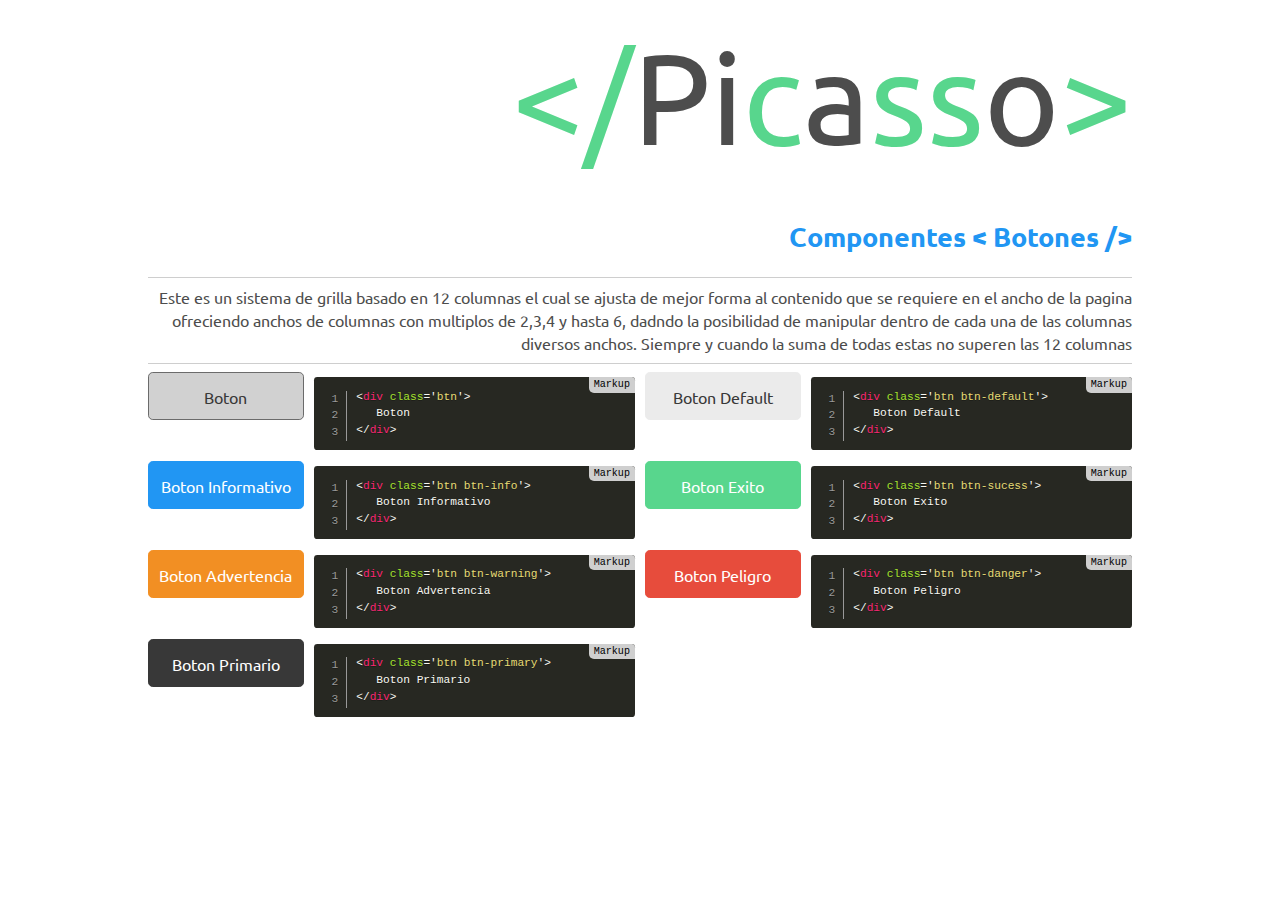
==== commit 7b846d24: "Ver 0.1.1 Alpha" ====
--- a/botones.html
+++ b/botones.html
@@ -1,115 +1,100 @@
 <!DOCTYPE html>
-<html lang="en">
-  <head>
-    <meta charset="UTF-8"/>
-    <meta name="viewport" content="width=device-width, user-scalable=no, initial-scale=1.0, maximum-scale=1.0, minimum-scale=1.0"/>
-    <title>Document</title>
-    <link rel="stylesheet" type="text/css" href="css/normalize.css"/>
-    <link rel="stylesheet" type="text/css" href="css/picasso.css"/>
-    <link rel="stylesheet" type="text/css" href="css/prism.css"/>
-    <link rel="stylesheet" type="text/css" href="css/style.css"/>
-  </head>
-  <body>
-    <header></header>
-    <main class="contenedor">
-      <div class="fila">
-        <div class="sm-1-1">
-          <div class="title t-right"><a href="/"><span class="code">&lt;/</span><span class="grey">Pi</span><span class="color">c</span><span class="grey">a</span><span class="color">ss</span><span class="grey">o</span><span class="code">&gt;</span></a></div>
-        </div>
+<html lang="en"></html>
+<head>
+  <meta charset="UTF-8"/>
+  <meta name="viewport" content="width=device-width, user-scalable=no, initial-scale=1.0, maximum-scale=1.0, minimum-scale=1.0"/>
+  <title>Botones</title>
+  <link rel="stylesheet" type="text/css" href="css/normalize.css"/>
+  <link rel="stylesheet" type="text/css" href="css/prism.css"/>
+  <link rel="stylesheet" type="text/css" href="css/picasso.css"/>
+  <link rel="stylesheet" type="text/css" href="css/style.css"/>
+</head>
+<body>
+  <header></header>
+  <main class="contenedor">
+    <div class="fila">
+      <div class="sm-1-1">
+        <div class="title t-right"><a href="/"><span class="code">&lt;/</span><span class="grey">Pi</span><span class="color">c</span><span class="grey">a</span><span class="color">ss</span><span class="grey">o</span><span class="code">&gt;</span></a></div>
         <div class="sm-1-1 t-right">
           <h1><small><a href="components.html">Componentes < Botones /></a></small></h1>
         </div>
         <div class="sm-1-1 t-right">
-          <hr/>lorem
+          <hr/>Este es un sistema de grilla basado en 12 columnas el cual
           se ajusta de mejor forma al contenido que se requiere en el
           ancho de la pagina ofreciendo anchos de columnas con
           multiplos de 2,3,4 y hasta 6, dadndo la posibilidad de
           manipular dentro de cada una de las columnas diversos anchos.
           Siempre y cuando la suma de todas estas no superen las 12 columnas
-        </div>
-      </div>
-      <hr/>
-      <div class="fila">
-        <div class="md-1-6">
-          <div class="btn">Boton</div>
-        </div>
-        <div class="md-2-6">
-          <ol class="codigo">
-            <li class="tab1">&lt;div class='btn'&gt;</li>
-            <li class="tab2">Boton</li>
-            <li class="tab1">&lt;/div&gt;</li>
-          </ol>
-        </div>
-        <div class="md-1-6">
-          <div class="btn btn-default">Boton Default</div>
-        </div>
-        <div class="md-2-6">
-          <ol class="codigo">
-            <li class="tab1">&lt;div class='btn btn-default'&gt;</li>
-            <li class="tab2">Boton</li>
-            <li class="tab1">&lt;/div&gt;</li>
-          </ol>
+          <hr/>
         </div>
       </div>
       <div class="fila">
         <div class="md-1-6">
-          <div class="btn btn-info">Boton Informativo</div>
+          <div class="btn block">Boton</div>
         </div>
         <div class="md-2-6">
-          <ol class="codigo">
-            <li class="tab1">&lt;div class='btn btn-info'&gt;</li>
-            <li class="tab2">Boton Informativo</li>
-            <li class="tab1">&lt;/div&gt;</li>
-          </ol>
+          <pre class="language-markup line-numbers"><code>&lt;div class='btn'&gt;
+   Boton
+&lt;/div&gt;</code></pre>
         </div>
         <div class="md-1-6">
-          <div class="btn btn-sucess">Boton Exito</div>
+          <div class="btn block btn-default">Boton Default</div>
         </div>
         <div class="md-2-6">
-          <ol class="codigo">
-            <li class="tab1">&lt;div class='btn btn-sucess'&gt;</li>
-            <li class="tab2">Boton Exito</li>
-            <li class="tab1">&lt;/div&gt;</li>
-          </ol>
+          <pre class="language-markup line-numbers"><code>&lt;div class='btn btn-default'&gt;
+   Boton Default
+&lt;/div&gt;</code></pre>
         </div>
       </div>
       <div class="fila">
         <div class="md-1-6">
-          <div class="btn btn-warning">Boton Advertencia</div>
+          <div class="btn block btn-info">Boton Informativo</div>
         </div>
         <div class="md-2-6">
-          <ol class="codigo">
-            <li class="tab1">&lt;div class='btn btn-warning'&gt;</li>
-            <li class="tab2">Boton Advertencia</li>
-            <li class="tab1">&lt;/div&gt;</li>
-          </ol>
+          <pre class="language-markup line-numbers"><code>&lt;div class='btn btn-info'&gt;
+   Boton Informativo
+&lt;/div&gt;</code></pre>
         </div>
         <div class="md-1-6">
-          <div class="btn btn-danger">Boton Peligro</div>
+          <div class="btn block btn-sucess">Boton Exito</div>
         </div>
         <div class="md-2-6">
-          <ol class="codigo">
-            <li class="tab1">&lt;div class='btn btn-danger'&gt;</li>
-            <li class="tab2">Boton Peligro</li>
-            <li class="tab1">&lt;/div&gt;</li>
-          </ol>
+          <pre class="language-markup line-numbers"><code>&lt;div class='btn btn-sucess'&gt;
+   Boton Exito
+&lt;/div&gt;</code></pre>
         </div>
       </div>
       <div class="fila">
         <div class="md-1-6">
-          <div class="btn btn-primary">Boton Primario</div>
+          <div class="btn block btn-warning">Boton Advertencia</div>
         </div>
         <div class="md-2-6">
-          <ol class="codigo">
-            <li class="tab1">&lt;div class='btn btn-primary'&gt;</li>
-            <li class="tab2">Boton Primario</li>
-            <li class="tab1">&lt;/div&gt;</li>
-          </ol>
+          <pre class="language-markup line-numbers"><code>&lt;div class='btn btn-warning'&gt;
+   Boton Advertencia
+&lt;/div&gt;</code></pre>
+        </div>
+        <div class="md-1-6">
+          <div class="btn block btn-danger">Boton Peligro</div>
+        </div>
+        <div class="md-2-6">
+          <pre class="language-markup line-numbers"><code>&lt;div class='btn btn-danger'&gt;
+   Boton Peligro
+&lt;/div&gt;</code></pre>
         </div>
       </div>
-    </main>
+      <div class="fila">
+        <div class="md-1-6">
+          <div class="btn block btn-primary">Boton Primario</div>
+        </div>
+        <div class="md-2-6">
+          <pre class="language-markup line-numbers"><code>&lt;div class='btn btn-primary'&gt;
+   Boton Primario
+&lt;/div&gt;</code></pre>
+        </div>
+      </div>
+    </div>
     <script src="js/jquery-1.11.3.min.js"></script>
     <script src="js/picasso.js"></script>
     <script src="js/prism.js"></script>
-  </body>
-</html>+  </main>
+</body>--- a/css/style.css
+++ b/css/style.css
@@ -1,3 +1,8 @@
+pre {
+  font-size: .7em !important;
+  line-height: .7em;
+}
+
 .index {
   display: flex;
   flex-direction: column;
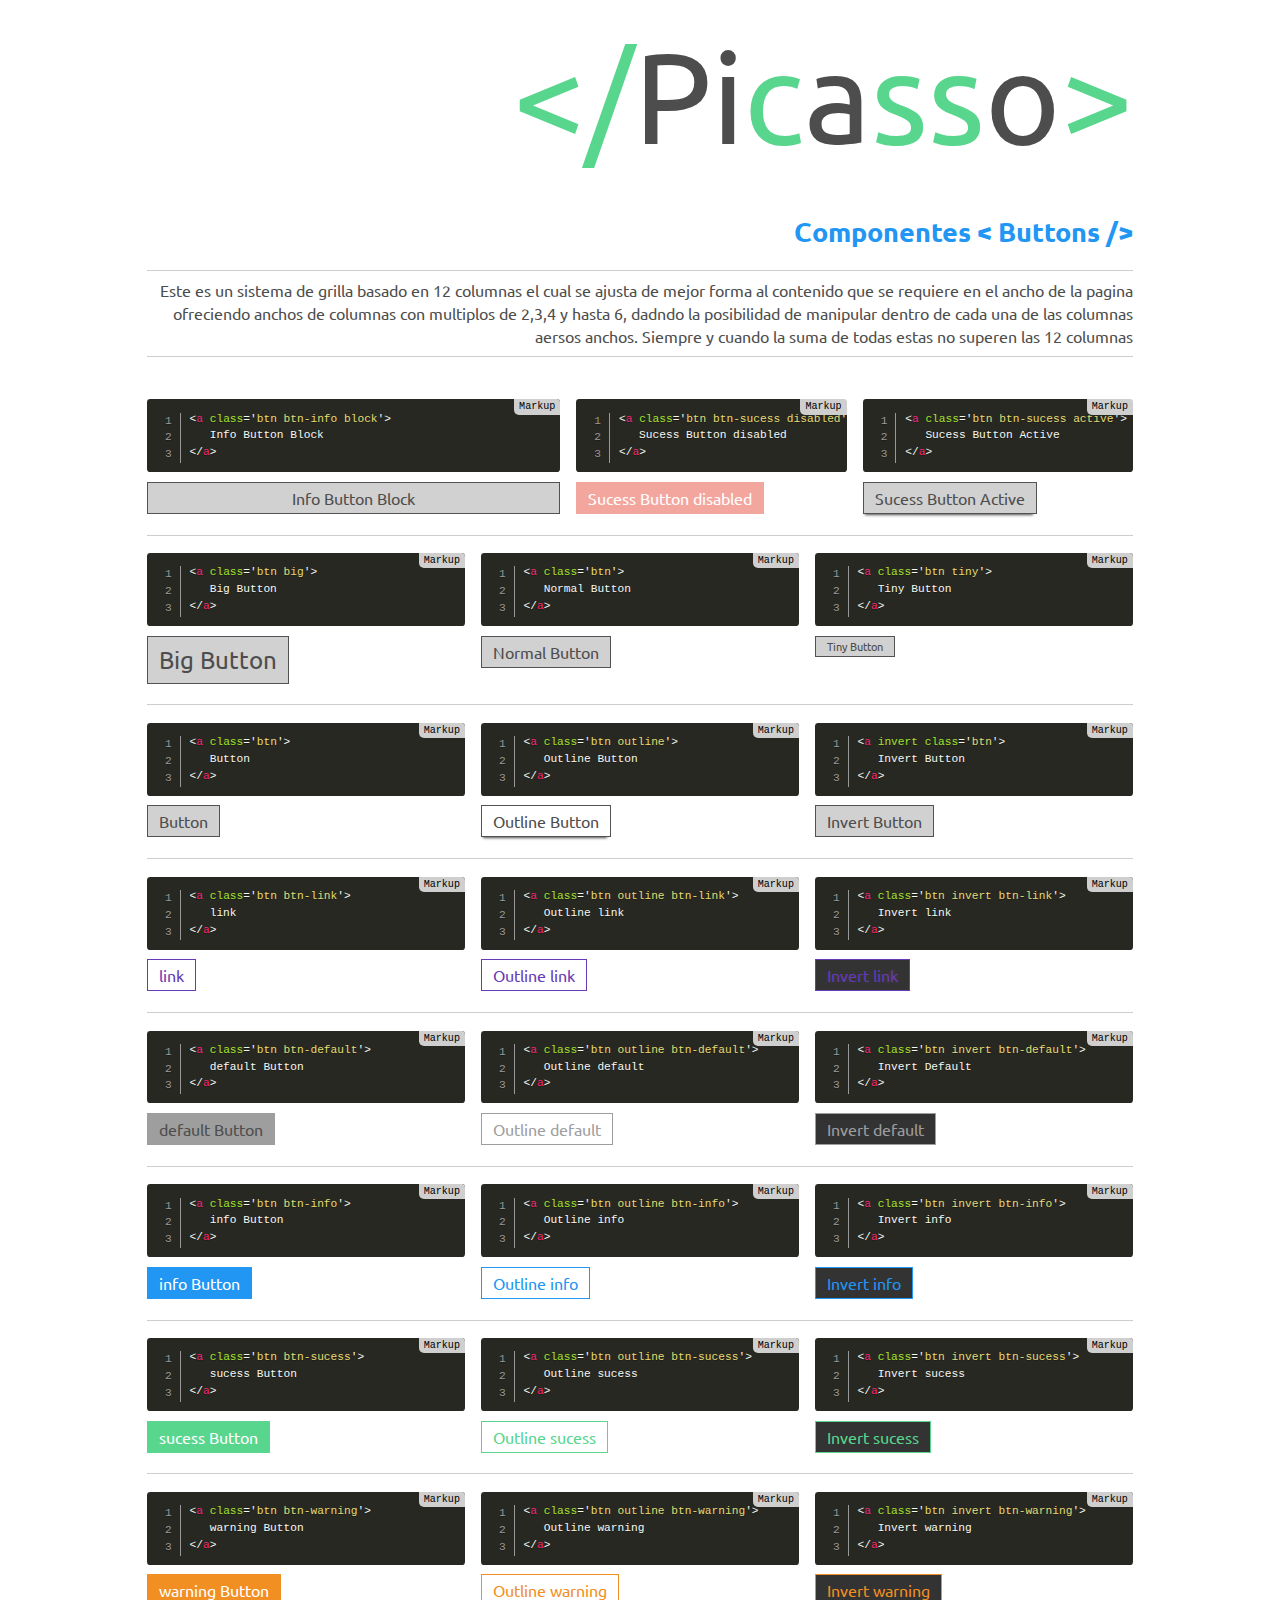
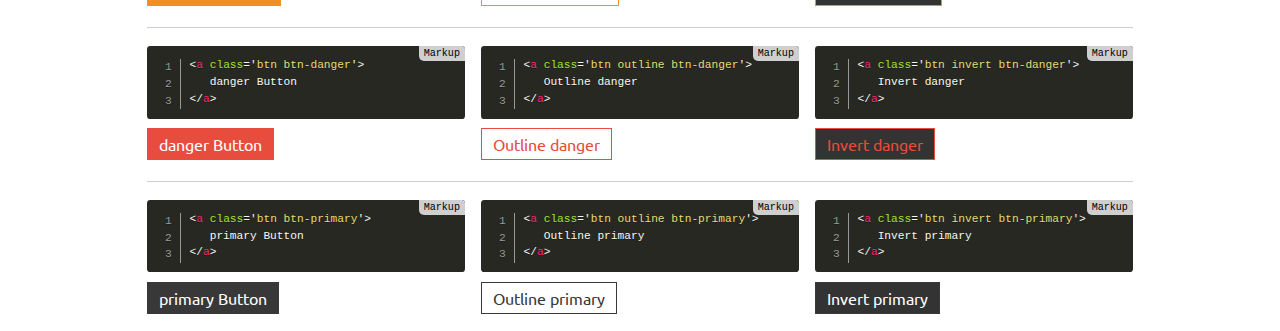
==== commit 968266c0: "Ver 0.1.2 Alpha" ====
--- a/botones.html
+++ b/botones.html
@@ -3,93 +3,299 @@
 <head>
   <meta charset="UTF-8"/>
   <meta name="viewport" content="width=device-width, user-scalable=no, initial-scale=1.0, maximum-scale=1.0, minimum-scale=1.0"/>
-  <title>Botones</title>
+  <title>Buttons</title>
   <link rel="stylesheet" type="text/css" href="css/normalize.css"/>
   <link rel="stylesheet" type="text/css" href="css/prism.css"/>
   <link rel="stylesheet" type="text/css" href="css/picasso.css"/>
   <link rel="stylesheet" type="text/css" href="css/style.css"/>
 </head>
-<body>
+<body class="bg-blanco">
   <header></header>
   <main class="contenedor">
     <div class="fila">
       <div class="sm-1-1">
         <div class="title t-right"><a href="/"><span class="code">&lt;/</span><span class="grey">Pi</span><span class="color">c</span><span class="grey">a</span><span class="color">ss</span><span class="grey">o</span><span class="code">&gt;</span></a></div>
         <div class="sm-1-1 t-right">
-          <h1><small><a href="components.html">Componentes < Botones /></a></small></h1>
+          <h1><small><a href="components.html">Componentes < Buttons /></a></small></h1>
         </div>
         <div class="sm-1-1 t-right">
           <hr/>Este es un sistema de grilla basado en 12 columnas el cual
           se ajusta de mejor forma al contenido que se requiere en el
           ancho de la pagina ofreciendo anchos de columnas con
           multiplos de 2,3,4 y hasta 6, dadndo la posibilidad de
-          manipular dentro de cada una de las columnas diversos anchos.
+          manipular dentro de cada una de las columnas aersos anchos.
           Siempre y cuando la suma de todas estas no superen las 12 columnas
           <hr/>
         </div>
       </div>
-      <div class="fila">
-        <div class="md-1-6">
-          <div class="btn block">Boton</div>
-        </div>
-        <div class="md-2-6">
-          <pre class="language-markup line-numbers"><code>&lt;div class='btn'&gt;
-   Boton
-&lt;/div&gt;</code></pre>
-        </div>
-        <div class="md-1-6">
-          <div class="btn block btn-default">Boton Default</div>
-        </div>
-        <div class="md-2-6">
-          <pre class="language-markup line-numbers"><code>&lt;div class='btn btn-default'&gt;
-   Boton Default
-&lt;/div&gt;</code></pre>
-        </div>
-      </div>
-      <div class="fila">
-        <div class="md-1-6">
-          <div class="btn block btn-info">Boton Informativo</div>
-        </div>
-        <div class="md-2-6">
-          <pre class="language-markup line-numbers"><code>&lt;div class='btn btn-info'&gt;
-   Boton Informativo
-&lt;/div&gt;</code></pre>
-        </div>
-        <div class="md-1-6">
-          <div class="btn block btn-sucess">Boton Exito</div>
-        </div>
-        <div class="md-2-6">
-          <pre class="language-markup line-numbers"><code>&lt;div class='btn btn-sucess'&gt;
-   Boton Exito
-&lt;/div&gt;</code></pre>
-        </div>
-      </div>
-      <div class="fila">
-        <div class="md-1-6">
-          <div class="btn block btn-warning">Boton Advertencia</div>
-        </div>
-        <div class="md-2-6">
-          <pre class="language-markup line-numbers"><code>&lt;div class='btn btn-warning'&gt;
-   Boton Advertencia
-&lt;/div&gt;</code></pre>
-        </div>
-        <div class="md-1-6">
-          <div class="btn block btn-danger">Boton Peligro</div>
-        </div>
-        <div class="md-2-6">
-          <pre class="language-markup line-numbers"><code>&lt;div class='btn btn-danger'&gt;
-   Boton Peligro
-&lt;/div&gt;</code></pre>
-        </div>
-      </div>
-      <div class="fila">
-        <div class="md-1-6">
-          <div class="btn block btn-primary">Boton Primario</div>
-        </div>
-        <div class="md-2-6">
-          <pre class="language-markup line-numbers"><code>&lt;div class='btn btn-primary'&gt;
-   Boton Primario
-&lt;/div&gt;</code></pre>
+      <hr/>
+      <div class="fila p-top-25">
+        <div class="sm-3-7">
+          <div class="sm-1-1">
+            <pre class="language-markup line-numbers"><code>&lt;a class='btn btn-info block'&gt;
+   Info Button Block
+&lt;/a&gt;</code></pre>
+          </div>
+          <div class="sm-1-1"><a class="btn block">Info Button Block</a></div>
+        </div>
+        <div class="sm-2-7">
+          <div class="sm-1-1">
+            <pre class="language-markup line-numbers"><code>&lt;a class='btn btn-sucess disabled'&gt;
+   Sucess Button disabled
+&lt;/a&gt;</code></pre>
+          </div>
+          <div class="sm-1-1"><a class="btn btn-danger disabled">Sucess Button disabled</a></div>
+        </div>
+        <div class="sm-2-7">
+          <div class="sm-1-1">
+            <pre class="language-markup line-numbers"><code>&lt;a class='btn btn-sucess active'&gt;
+   Sucess Button Active
+&lt;/a&gt;</code></pre>
+          </div>
+          <div class="sm-1-1"><a class="btn active">Sucess Button Active</a></div>
+        </div>
+      </div>
+      <hr/>
+      <div class="fila">
+        <div class="sm-1-3">
+          <div class="sm-1-1">
+            <pre class="language-markup line-numbers"><code>&lt;a class='btn big'&gt;
+   Big Button
+&lt;/a&gt;</code></pre>
+          </div>
+          <div class="sm-1-1"><a class="btn big">Big Button</a></div>
+        </div>
+        <div class="sm-1-3">
+          <div class="sm-1-1">
+            <pre class="language-markup line-numbers"><code>&lt;a class='btn'&gt;
+   Normal Button
+&lt;/a&gt;</code></pre>
+          </div>
+          <div class="sm-1-1"><a class="btn">Normal Button</a></div>
+        </div>
+        <div class="sm-1-3">
+          <div class="sm-1-1">
+            <pre class="language-markup line-numbers"><code>&lt;a class='btn tiny'&gt;
+   Tiny Button
+&lt;/a&gt;</code></pre>
+          </div>
+          <div class="sm-1-1"><a class="btn tiny">Tiny Button</a></div>
+        </div>
+      </div>
+      <hr/>
+      <div class="fila">
+        <div class="sm-1-3">
+          <div class="sm-1-1">
+            <pre class="language-markup line-numbers"><code>&lt;a class='btn'&gt;
+   Button
+&lt;/a&gt;</code></pre>
+          </div>
+          <div class="sm-1-1"><a class="btn">Button</a></div>
+        </div>
+        <div class="sm-1-3">
+          <div class="sm-1-1">
+            <pre class="language-markup line-numbers"><code>&lt;a class='btn outline'&gt;
+   Outline Button
+&lt;/a&gt;</code></pre>
+          </div>
+          <div class="sm-1-1"><a class="btn outline active">Outline Button</a></div>
+        </div>
+        <div class="sm-1-3">
+          <div class="sm-1-1">
+            <pre class="language-markup line-numbers"><code>&lt;a invert class='btn'&gt;
+   Invert Button
+&lt;/a&gt;</code></pre>
+          </div>
+          <div class="sm-1-1"><a class="btn invert">Invert Button</a></div>
+        </div>
+      </div>
+      <hr/>
+      <div class="fila">
+        <div class="sm-1-3">
+          <div class="sm-1-1">
+            <pre class="language-markup line-numbers"><code>&lt;a class='btn btn-link'&gt;
+   link
+&lt;/a&gt;</code></pre>
+          </div>
+          <div class="sm-1-1"><a class="btn btn-link">link</a></div>
+        </div>
+        <div class="sm-1-3">
+          <div class="sm-1-1">
+            <pre class="language-markup line-numbers"><code>&lt;a class='btn outline btn-link'&gt;
+   Outline link
+&lt;/a&gt;</code></pre>
+          </div>
+          <div class="sm-1-1"><a class="btn btn-link outline">Outline link</a></div>
+        </div>
+        <div class="sm-1-3">
+          <div class="sm-1-1">
+            <pre class="language-markup line-numbers"><code>&lt;a class='btn invert btn-link'&gt;
+   Invert link
+&lt;/a&gt;</code></pre>
+          </div>
+          <div class="sm-1-1"><a class="btn btn-link invert">Invert link</a></div>
+        </div>
+      </div>
+      <hr/>
+      <div class="fila">
+        <div class="sm-1-3">
+          <div class="sm-1-1">
+            <pre class="language-markup line-numbers"><code>&lt;a class='btn btn-default'&gt;
+   default Button
+&lt;/a&gt;</code></pre>
+          </div>
+          <div class="sm-1-1"><a class="btn btn-default">default Button</a></div>
+        </div>
+        <div class="sm-1-3">
+          <div class="sm-1-1">
+            <pre class="language-markup line-numbers"><code>&lt;a class='btn outline btn-default'&gt;
+   Outline default
+&lt;/a&gt;</code></pre>
+          </div>
+          <div class="sm-1-1"><a class="btn btn-default outline">Outline default</a></div>
+        </div>
+        <div class="sm-1-3">
+          <div class="sm-1-1">
+            <pre class="language-markup line-numbers"><code>&lt;a class='btn invert btn-default'&gt;
+   Invert Default
+&lt;/a&gt;</code></pre>
+          </div>
+          <div class="sm-1-1"><a class="btn btn-default invert">Invert default</a></div>
+        </div>
+      </div>
+      <hr/>
+      <div class="fila">
+        <div class="sm-1-3">
+          <div class="sm-1-1">
+            <pre class="language-markup line-numbers"><code>&lt;a class='btn btn-info'&gt;
+   info Button
+&lt;/a&gt;</code></pre>
+          </div>
+          <div class="sm-1-1"><a class="btn btn-info">info Button</a></div>
+        </div>
+        <div class="sm-1-3">
+          <div class="sm-1-1">
+            <pre class="language-markup line-numbers"><code>&lt;a class='btn outline btn-info'&gt;
+   Outline info
+&lt;/a&gt;</code></pre>
+          </div>
+          <div class="sm-1-1"><a class="btn btn-info outline">Outline info</a></div>
+        </div>
+        <div class="sm-1-3">
+          <div class="sm-1-1">
+            <pre class="language-markup line-numbers"><code>&lt;a class='btn invert btn-info'&gt;
+   Invert info
+&lt;/a&gt;</code></pre>
+          </div>
+          <div class="sm-1-1"><a class="btn btn-info invert">Invert info</a></div>
+        </div>
+      </div>
+      <hr/>
+      <div class="fila">
+        <div class="sm-1-3">
+          <div class="sm-1-1">
+            <pre class="language-markup line-numbers"><code>&lt;a class='btn btn-sucess'&gt;
+   sucess Button
+&lt;/a&gt;</code></pre>
+          </div>
+          <div class="sm-1-1"><a class="btn btn-sucess">sucess Button</a></div>
+        </div>
+        <div class="sm-1-3">
+          <div class="sm-1-1">
+            <pre class="language-markup line-numbers"><code>&lt;a class='btn outline btn-sucess'&gt;
+   Outline sucess
+&lt;/a&gt;</code></pre>
+          </div>
+          <div class="sm-1-1"><a class="btn btn-sucess outline">Outline sucess</a></div>
+        </div>
+        <div class="sm-1-3">
+          <div class="sm-1-1">
+            <pre class="language-markup line-numbers"><code>&lt;a class='btn invert btn-sucess'&gt;
+   Invert sucess
+&lt;/a&gt;</code></pre>
+          </div>
+          <div class="sm-1-1"><a class="btn btn-sucess invert">Invert sucess</a></div>
+        </div>
+      </div>
+      <hr/>
+      <div class="fila">
+        <div class="sm-1-3">
+          <div class="sm-1-1">
+            <pre class="language-markup line-numbers"><code>&lt;a class='btn btn-warning'&gt;
+   warning Button
+&lt;/a&gt;</code></pre>
+          </div>
+          <div class="sm-1-1"><a class="btn btn-warning">warning Button</a></div>
+        </div>
+        <div class="sm-1-3">
+          <div class="sm-1-1">
+            <pre class="language-markup line-numbers"><code>&lt;a class='btn outline btn-warning'&gt;
+   Outline warning
+&lt;/a&gt;</code></pre>
+          </div>
+          <div class="sm-1-1"><a class="btn btn-warning outline">Outline warning</a></div>
+        </div>
+        <div class="sm-1-3">
+          <div class="sm-1-1">
+            <pre class="language-markup line-numbers"><code>&lt;a class='btn invert btn-warning'&gt;
+   Invert warning
+&lt;/a&gt;</code></pre>
+          </div>
+          <div class="sm-1-1"><a class="btn btn-warning invert">Invert warning</a></div>
+        </div>
+      </div>
+      <hr/>
+      <div class="fila">
+        <div class="sm-1-3">
+          <div class="sm-1-1">
+            <pre class="language-markup line-numbers"><code>&lt;a class='btn btn-danger'&gt;
+   danger Button
+&lt;/a&gt;</code></pre>
+          </div>
+          <div class="sm-1-1"><a class="btn btn-danger">danger Button</a></div>
+        </div>
+        <div class="sm-1-3">
+          <div class="sm-1-1">
+            <pre class="language-markup line-numbers"><code>&lt;a class='btn outline btn-danger'&gt;
+   Outline danger
+&lt;/a&gt;</code></pre>
+          </div>
+          <div class="sm-1-1"><a class="btn btn-danger outline">Outline danger</a></div>
+        </div>
+        <div class="sm-1-3">
+          <div class="sm-1-1">
+            <pre class="language-markup line-numbers"><code>&lt;a class='btn invert btn-danger'&gt;
+   Invert danger
+&lt;/a&gt;</code></pre>
+          </div>
+          <div class="sm-1-1"><a class="btn btn-danger invert">Invert danger</a></div>
+        </div>
+      </div>
+      <hr/>
+      <div class="fila">
+        <div class="sm-1-3">
+          <div class="sm-1-1">
+            <pre class="language-markup line-numbers"><code>&lt;a class='btn btn-primary'&gt;
+   primary Button
+&lt;/a&gt;</code></pre>
+          </div>
+          <div class="sm-1-1"><a class="btn btn-primary">primary Button</a></div>
+        </div>
+        <div class="sm-1-3">
+          <div class="sm-1-1">
+            <pre class="language-markup line-numbers"><code>&lt;a class='btn outline btn-primary'&gt;
+   Outline primary
+&lt;/a&gt;</code></pre>
+          </div>
+          <div class="sm-1-1"><a class="btn btn-primary outline">Outline primary</a></div>
+        </div>
+        <div class="sm-1-3">
+          <div class="sm-1-1">
+            <pre class="language-markup line-numbers"><code>&lt;a class='btn invert btn-primary'&gt;
+   Invert primary
+&lt;/a&gt;</code></pre>
+          </div>
+          <div class="sm-1-1"><a class="btn btn-primary invert">Invert primary</a></div>
         </div>
       </div>
     </div>
--- a/css/picasso.css
+++ b/css/picasso.css
@@ -1,7 +1,67 @@
 @charset "UTF-8";
 @import url("http://fonts.googleapis.com/css?family=Ubuntu");
 @import url("https://maxcdn.bootstrapcdn.com/font-awesome/4.4.0/css/font-awesome.min.css");
-/* // Presentacion de codigo de trabajo */
+.inside.tab1, .inside.tab2, .inside.tab3, .inside.tab4, .inside.tab5, .inside.tab6, .inside.tab7, .inside.tab8, .inside.tab9, .inside.tab1:before, .inside.tab2:before, .inside.tab3:before, .inside.tab4:before, .inside.tab5:before, .inside.tab6:before, .inside.tab7:before, .inside.tab8:before, .inside.tab9:before {
+  color: #e74c3c !important;
+}
+
+.tab1:before, .tab2:before, .tab3:before, .tab4:before, .tab5:before, .tab6:before, .tab7:before, .tab8:before, .tab9:before {
+  color: rgba(0, 0, 0, 0.2);
+}
+
+.tab1:hover, .tab2:hover, .tab3:hover, .tab4:hover, .tab5:hover, .tab6:hover, .tab7:hover, .tab8:hover, .tab9:hover {
+  color: #e74c3c !important;
+}
+
+.tab1:hover:before, .tab2:hover:before, .tab3:hover:before, .tab4:hover:before, .tab5:hover:before, .tab6:hover:before, .tab7:hover:before, .tab8:hover:before, .tab9:hover:before {
+  color: #e74c3c;
+}
+
+.tab1:before, .tab2:before, .tab3:before, .tab4:before, .tab5:before, .tab6:before, .tab7:before, .tab8:before, .tab9:before {
+  color: rgba(0, 0, 0, 0.2);
+  content: "• ";
+}
+
+.tab2:before {
+  color: rgba(0, 0, 0, 0.2);
+  content: "• • ";
+}
+
+.tab3:before {
+  color: rgba(0, 0, 0, 0.2);
+  content: "• • • ";
+}
+
+.tab4:before {
+  color: rgba(0, 0, 0, 0.2);
+  content: "• • • • ";
+}
+
+.tab5:before {
+  color: rgba(0, 0, 0, 0.2);
+  content: "• • • • • ";
+}
+
+.tab6:before {
+  color: rgba(0, 0, 0, 0.2);
+  content: "• • • • • • ";
+}
+
+.tab7:before {
+  color: rgba(0, 0, 0, 0.2);
+  content: "• • • • • • • ";
+}
+
+.tab8:before {
+  color: rgba(0, 0, 0, 0.2);
+  content: "• • • • • • • • ";
+}
+
+.tab9:before {
+  color: rgba(0, 0, 0, 0.2);
+  content: "• • • • • • • • • ";
+}
+
 *, *:after, *:before {
   box-sizing: border-box;
 }
@@ -16,7 +76,7 @@
 h1, h2, h3 {
   display: block;
   widht: 100%;
-  margin: 20px 0 10px 0;
+  margin: 16px 0 8px 0;
 }
 
 h1 small, h2 small, h3 small {
@@ -385,27 +445,27 @@
   color: #d4be00 !important;
 }
 
-.bg-amber-c {
+.bg-ambar-c {
   background-color: #ffdb6d !important;
 }
 
-.bg-amber {
+.bg-ambar {
   background-color: #ffc107 !important;
 }
 
-.bg-amber-o {
+.bg-ambar-o {
   background-color: #a07800 !important;
 }
 
-.tcolor-amber-c {
+.tcolor-ambar-c {
   color: #ffdb6d !important;
 }
 
-.tcolor-amber {
+.tcolor-ambar {
   color: #ffc107 !important;
 }
 
-.tcolor-amber-o {
+.tcolor-ambar-o {
   color: #a07800 !important;
 }
 
@@ -613,125 +673,160 @@
   margin-top: 5px !important;
 }
 
+.p-top-5 {
+  padding-top: 5px !important;
+}
+
 .m-top-10 {
   margin-top: 10px !important;
 }
 
+.p-top-10 {
+  padding-top: 10px !important;
+}
+
 .m-top-15 {
   margin-top: 15px !important;
 }
 
+.p-top-15 {
+  padding-top: 15px !important;
+}
+
 .m-top-20 {
   margin-top: 20px !important;
 }
 
+.p-top-20 {
+  padding-top: 20px !important;
+}
+
 .m-top-25 {
   margin-top: 25px !important;
 }
 
+.p-top-25 {
+  padding-top: 25px !important;
+}
+
 .m-left-5 {
   margin-left: 5px !important;
 }
 
+.p-left-5 {
+  padding-left: 5px !important;
+}
+
 .m-left-10 {
   margin-left: 10px !important;
 }
 
+.p-left-10 {
+  padding-left: 10px !important;
+}
+
 .m-left-15 {
   margin-left: 15px !important;
 }
 
+.p-left-15 {
+  padding-left: 15px !important;
+}
+
 .m-left-20 {
   margin-left: 20px !important;
 }
 
+.p-left-20 {
+  padding-left: 20px !important;
+}
+
 .m-left-25 {
   margin-left: 25px !important;
 }
 
+.p-left-25 {
+  padding-left: 25px !important;
+}
+
 .m-bottom-5 {
   margin-bottom: 5px !important;
 }
 
+.p-bottom-5 {
+  padding-bottom: 5px !important;
+}
+
 .m-bottom-10 {
   margin-bottom: 10px !important;
 }
 
+.p-bottom-10 {
+  padding-bottom: 10px !important;
+}
+
 .m-bottom-15 {
   margin-bottom: 15px !important;
 }
 
+.p-bottom-15 {
+  padding-bottom: 15px !important;
+}
+
 .m-bottom-20 {
   margin-bottom: 20px !important;
 }
 
+.p-bottom-20 {
+  padding-bottom: 20px !important;
+}
+
 .m-bottom-25 {
   margin-bottom: 25px !important;
 }
 
+.p-bottom-25 {
+  padding-bottom: 25px !important;
+}
+
 .m-right-5 {
   margin-right: 5px !important;
 }
 
+.p-right-5 {
+  padding-right: 5px !important;
+}
+
 .m-right-10 {
   margin-right: 10px !important;
 }
 
+.p-right-10 {
+  padding-right: 10px !important;
+}
+
 .m-right-15 {
   margin-right: 15px !important;
 }
 
+.p-right-15 {
+  padding-right: 15px !important;
+}
+
 .m-right-20 {
   margin-right: 20px !important;
 }
 
+.p-right-20 {
+  padding-right: 20px !important;
+}
+
 .m-right-25 {
   margin-right: 25px !important;
 }
 
-.tab1:before {
-  content: "•  ";
-  color: rgba(255, 255, 255, 0.1);
-}
-
-.tab2:before {
-  content: "•  •  ";
-  color: rgba(255, 255, 255, 0.1);
-}
-
-.tab3:before {
-  content: "•  •  •  ";
-  color: rgba(255, 255, 255, 0.1);
-}
-
-.tab4:before {
-  content: "•  •  •  •  ";
-  color: rgba(255, 255, 255, 0.1);
-}
-
-.tab5:before {
-  content: "•  •  •  •  •  ";
-  color: rgba(255, 255, 255, 0.1);
-}
-
-.tab6:before {
-  content: "•  •  •  •  •  •  ";
-  color: rgba(255, 255, 255, 0.1);
-}
-
-.tab7:before {
-  content: "•  •  •  •  •  •  •  ";
-  color: rgba(255, 255, 255, 0.1);
-}
-
-.tab8:before {
-  content: "•  •  •  •  •  •  •  •  ";
-  color: rgba(255, 255, 255, 0.1);
-}
-
-.tab9:before {
-  content: "•  •  •  •  •  •  •  •  •  ";
-  color: rgba(255, 255, 255, 0.1);
+.p-right-25 {
+  padding-right: 25px !important;
 }
 
 @media all and (max-width: 479px) {
@@ -763,8 +858,9 @@
 }
 
 /* // Espaciado de los elementos */
-.between, .around {
+.between, .around, .middle {
   display: flex;
+  flex-direction: column;
 }
 
 .between {
@@ -773,6 +869,10 @@
 
 .around {
   justify-content: space-around;
+}
+
+.middle {
+  align-items: center;
 }
 
 /* // Redimension de los elementos */
@@ -784,77 +884,3069 @@
   transform: scale(1.3);
 }
 
-.inside, .inside:before {
-  color: #ffe821 !important;
-}
-
+/* // Presentacion de codigo de trabajo */
 ol.codigo {
   position: relative;
-  width: 100%;
-  /* Color */
-  background: #1e1e1e;
-  color: white;
-  padding: 30px 8px 0 40px;
-  margin: 0 0 10px 0;
-  border: 2px solid #525252;
-  border-radius: 10px 10px 5px 5px;
-  font-family: courier;
-  font-size: .8em;
-  overflow: hidden;
-}
-
-@media (max-width: 480px) {
-  ol.codigo {
-    font-size: .7em;
-  }
-}
-
-@media (max-width: 768px) {
-  ol.codigo {
-    width: 100%;
-  }
+  width: 60%;
+  margin: auto;
+  background: #333333;
+  padding: 24px 0px 0px 36.8px;
+  font-size: .9em;
+  font-family: consolas,'Courier New';
+  border: 2px solid #4d4d4d;
+  border-radius: 8px 8px 4px 4px;
+  box-shadow: inset 36.8px 0 0 0 #0d0d0d;
 }
 
 ol.codigo:before {
   position: absolute;
   top: 0;
   left: 0;
-  content: "< codigo />";
   width: 100%;
-  line-height: 30px;
-  padding-right: 14.28571px;
+  background: #4d4d4d;
+  color: #cccccc;
   font-weight: bold;
-  font-size: 20px;
+  font-size: 16px;
   text-align: right;
-  color: #d1d1d1;
-  background: #383838;
+  content: "<codigo/>";
+  line-height: 24px;
+  padding-right: 8px;
+  border-radius: 4px 4px 0 0;
+}
+
+ol.codigo:after {
+  content: "";
+  position: absolute;
+  top: 24px;
+  left: 0;
+  width: 36.8px;
+  height: calc(100% - 24px);
+  z-index: 3;
+  background: rgba(51, 51, 51, 0.5);
 }
 
 @media (max-width: 480px) {
-  ol.codigo:before {
-    font-size: 1em;
-  }
-}
-
-ol.codigo:after {
-  position: absolute;
-  top: 30px;
-  left: 0;
-  content: "";
-  background: rgba(5, 5, 5, 0.8);
-  width: 40px;
-  height: calc(100% - 30px);
+  ol.codigo:after {
+    width: 32px;
+  }
+}
+
+@media (max-width: 480px) {
+  ol.codigo {
+    box-shadow: inset 32px 0 0 0 #0d0d0d;
+    padding: 24px 0px 0px 32px;
+  }
+}
+
+@media (max-width: 768px) {
+  ol.codigo {
+    width: 100%;
+  }
 }
 
 ol.codigo li {
+  color: #cccccc;
   cursor: pointer;
-  color: #d1d1d1;
-  width: calc(100% + 10px);
-  padding-left: 10px;
+  padding-left: 8px;
 }
 
 ol.codigo li:hover {
-  background: rgba(56, 56, 56, 0.5);
+  background: rgba(0, 0, 0, 0.2);
+  color: white;
+}
+
+@media (max-width: 480px) {
+  ol.codigo li {
+    font-size: .75em;
+  }
+}
+
+ol.codigo li [class*="tab"] ~ [class*="tab"] {
+  color: red;
+}
+
+/*!
+Animate.css - http://daneden.me/animate
+Licensed under the MIT license - http://opensource.org/licenses/MIT
+
+Copyright (c) 2015 Daniel Eden
+*/
+.animated {
+  -webkit-animation-duration: 1s;
+  animation-duration: 1s;
+  -webkit-animation-fill-mode: both;
+  animation-fill-mode: both;
+}
+
+.animated.infinite {
+  -webkit-animation-iteration-count: infinite;
+  animation-iteration-count: infinite;
+}
+
+.animated.hinge {
+  -webkit-animation-duration: 2s;
+  animation-duration: 2s;
+}
+
+.animated.bounceIn,
+.animated.bounceOut {
+  -webkit-animation-duration: .75s;
+  animation-duration: .75s;
+}
+
+.animated.flipOutX,
+.animated.flipOutY {
+  -webkit-animation-duration: .75s;
+  animation-duration: .75s;
+}
+
+@-webkit-keyframes bounce {
+  from, 20%, 53%, 80%, to {
+    -webkit-animation-timing-function: cubic-bezier(0.215, 0.61, 0.355, 1);
+    animation-timing-function: cubic-bezier(0.215, 0.61, 0.355, 1);
+    -webkit-transform: translate3d(0, 0, 0);
+    transform: translate3d(0, 0, 0);
+  }
+  40%, 43% {
+    -webkit-animation-timing-function: cubic-bezier(0.755, 0.05, 0.855, 0.06);
+    animation-timing-function: cubic-bezier(0.755, 0.05, 0.855, 0.06);
+    -webkit-transform: translate3d(0, -30px, 0);
+    transform: translate3d(0, -30px, 0);
+  }
+  70% {
+    -webkit-animation-timing-function: cubic-bezier(0.755, 0.05, 0.855, 0.06);
+    animation-timing-function: cubic-bezier(0.755, 0.05, 0.855, 0.06);
+    -webkit-transform: translate3d(0, -15px, 0);
+    transform: translate3d(0, -15px, 0);
+  }
+  90% {
+    -webkit-transform: translate3d(0, -4px, 0);
+    transform: translate3d(0, -4px, 0);
+  }
+}
+
+@keyframes bounce {
+  from, 20%, 53%, 80%, to {
+    -webkit-animation-timing-function: cubic-bezier(0.215, 0.61, 0.355, 1);
+    animation-timing-function: cubic-bezier(0.215, 0.61, 0.355, 1);
+    -webkit-transform: translate3d(0, 0, 0);
+    transform: translate3d(0, 0, 0);
+  }
+  40%, 43% {
+    -webkit-animation-timing-function: cubic-bezier(0.755, 0.05, 0.855, 0.06);
+    animation-timing-function: cubic-bezier(0.755, 0.05, 0.855, 0.06);
+    -webkit-transform: translate3d(0, -30px, 0);
+    transform: translate3d(0, -30px, 0);
+  }
+  70% {
+    -webkit-animation-timing-function: cubic-bezier(0.755, 0.05, 0.855, 0.06);
+    animation-timing-function: cubic-bezier(0.755, 0.05, 0.855, 0.06);
+    -webkit-transform: translate3d(0, -15px, 0);
+    transform: translate3d(0, -15px, 0);
+  }
+  90% {
+    -webkit-transform: translate3d(0, -4px, 0);
+    transform: translate3d(0, -4px, 0);
+  }
+}
+
+.bounce {
+  -webkit-animation-name: bounce;
+  animation-name: bounce;
+  -webkit-transform-origin: center bottom;
+  transform-origin: center bottom;
+}
+
+@-webkit-keyframes flash {
+  from, 50%, to {
+    opacity: 1;
+  }
+  25%, 75% {
+    opacity: 0;
+  }
+}
+
+@keyframes flash {
+  from, 50%, to {
+    opacity: 1;
+  }
+  25%, 75% {
+    opacity: 0;
+  }
+}
+
+.flash {
+  -webkit-animation-name: flash;
+  animation-name: flash;
+}
+
+/* originally authored by Nick Pettit - https://github.com/nickpettit/glide */
+@-webkit-keyframes pulse {
+  from {
+    -webkit-transform: scale3d(1, 1, 1);
+    transform: scale3d(1, 1, 1);
+  }
+  50% {
+    -webkit-transform: scale3d(1.05, 1.05, 1.05);
+    transform: scale3d(1.05, 1.05, 1.05);
+  }
+  to {
+    -webkit-transform: scale3d(1, 1, 1);
+    transform: scale3d(1, 1, 1);
+  }
+}
+
+@keyframes pulse {
+  from {
+    -webkit-transform: scale3d(1, 1, 1);
+    transform: scale3d(1, 1, 1);
+  }
+  50% {
+    -webkit-transform: scale3d(1.05, 1.05, 1.05);
+    transform: scale3d(1.05, 1.05, 1.05);
+  }
+  to {
+    -webkit-transform: scale3d(1, 1, 1);
+    transform: scale3d(1, 1, 1);
+  }
+}
+
+.pulse {
+  -webkit-animation-name: pulse;
+  animation-name: pulse;
+}
+
+@-webkit-keyframes rubberBand {
+  from {
+    -webkit-transform: scale3d(1, 1, 1);
+    transform: scale3d(1, 1, 1);
+  }
+  30% {
+    -webkit-transform: scale3d(1.25, 0.75, 1);
+    transform: scale3d(1.25, 0.75, 1);
+  }
+  40% {
+    -webkit-transform: scale3d(0.75, 1.25, 1);
+    transform: scale3d(0.75, 1.25, 1);
+  }
+  50% {
+    -webkit-transform: scale3d(1.15, 0.85, 1);
+    transform: scale3d(1.15, 0.85, 1);
+  }
+  65% {
+    -webkit-transform: scale3d(0.95, 1.05, 1);
+    transform: scale3d(0.95, 1.05, 1);
+  }
+  75% {
+    -webkit-transform: scale3d(1.05, 0.95, 1);
+    transform: scale3d(1.05, 0.95, 1);
+  }
+  to {
+    -webkit-transform: scale3d(1, 1, 1);
+    transform: scale3d(1, 1, 1);
+  }
+}
+
+@keyframes rubberBand {
+  from {
+    -webkit-transform: scale3d(1, 1, 1);
+    transform: scale3d(1, 1, 1);
+  }
+  30% {
+    -webkit-transform: scale3d(1.25, 0.75, 1);
+    transform: scale3d(1.25, 0.75, 1);
+  }
+  40% {
+    -webkit-transform: scale3d(0.75, 1.25, 1);
+    transform: scale3d(0.75, 1.25, 1);
+  }
+  50% {
+    -webkit-transform: scale3d(1.15, 0.85, 1);
+    transform: scale3d(1.15, 0.85, 1);
+  }
+  65% {
+    -webkit-transform: scale3d(0.95, 1.05, 1);
+    transform: scale3d(0.95, 1.05, 1);
+  }
+  75% {
+    -webkit-transform: scale3d(1.05, 0.95, 1);
+    transform: scale3d(1.05, 0.95, 1);
+  }
+  to {
+    -webkit-transform: scale3d(1, 1, 1);
+    transform: scale3d(1, 1, 1);
+  }
+}
+
+.rubberBand {
+  -webkit-animation-name: rubberBand;
+  animation-name: rubberBand;
+}
+
+@-webkit-keyframes shake {
+  from, to {
+    -webkit-transform: translate3d(0, 0, 0);
+    transform: translate3d(0, 0, 0);
+  }
+  10%, 30%, 50%, 70%, 90% {
+    -webkit-transform: translate3d(-10px, 0, 0);
+    transform: translate3d(-10px, 0, 0);
+  }
+  20%, 40%, 60%, 80% {
+    -webkit-transform: translate3d(10px, 0, 0);
+    transform: translate3d(10px, 0, 0);
+  }
+}
+
+@keyframes shake {
+  from, to {
+    -webkit-transform: translate3d(0, 0, 0);
+    transform: translate3d(0, 0, 0);
+  }
+  10%, 30%, 50%, 70%, 90% {
+    -webkit-transform: translate3d(-10px, 0, 0);
+    transform: translate3d(-10px, 0, 0);
+  }
+  20%, 40%, 60%, 80% {
+    -webkit-transform: translate3d(10px, 0, 0);
+    transform: translate3d(10px, 0, 0);
+  }
+}
+
+.shake {
+  -webkit-animation-name: shake;
+  animation-name: shake;
+}
+
+@-webkit-keyframes swing {
+  20% {
+    -webkit-transform: rotate3d(0, 0, 1, 15deg);
+    transform: rotate3d(0, 0, 1, 15deg);
+  }
+  40% {
+    -webkit-transform: rotate3d(0, 0, 1, -10deg);
+    transform: rotate3d(0, 0, 1, -10deg);
+  }
+  60% {
+    -webkit-transform: rotate3d(0, 0, 1, 5deg);
+    transform: rotate3d(0, 0, 1, 5deg);
+  }
+  80% {
+    -webkit-transform: rotate3d(0, 0, 1, -5deg);
+    transform: rotate3d(0, 0, 1, -5deg);
+  }
+  to {
+    -webkit-transform: rotate3d(0, 0, 1, 0deg);
+    transform: rotate3d(0, 0, 1, 0deg);
+  }
+}
+
+@keyframes swing {
+  20% {
+    -webkit-transform: rotate3d(0, 0, 1, 15deg);
+    transform: rotate3d(0, 0, 1, 15deg);
+  }
+  40% {
+    -webkit-transform: rotate3d(0, 0, 1, -10deg);
+    transform: rotate3d(0, 0, 1, -10deg);
+  }
+  60% {
+    -webkit-transform: rotate3d(0, 0, 1, 5deg);
+    transform: rotate3d(0, 0, 1, 5deg);
+  }
+  80% {
+    -webkit-transform: rotate3d(0, 0, 1, -5deg);
+    transform: rotate3d(0, 0, 1, -5deg);
+  }
+  to {
+    -webkit-transform: rotate3d(0, 0, 1, 0deg);
+    transform: rotate3d(0, 0, 1, 0deg);
+  }
+}
+
+.swing {
+  -webkit-transform-origin: top center;
+  transform-origin: top center;
+  -webkit-animation-name: swing;
+  animation-name: swing;
+}
+
+@-webkit-keyframes tada {
+  from {
+    -webkit-transform: scale3d(1, 1, 1);
+    transform: scale3d(1, 1, 1);
+  }
+  10%, 20% {
+    -webkit-transform: scale3d(0.9, 0.9, 0.9) rotate3d(0, 0, 1, -3deg);
+    transform: scale3d(0.9, 0.9, 0.9) rotate3d(0, 0, 1, -3deg);
+  }
+  30%, 50%, 70%, 90% {
+    -webkit-transform: scale3d(1.1, 1.1, 1.1) rotate3d(0, 0, 1, 3deg);
+    transform: scale3d(1.1, 1.1, 1.1) rotate3d(0, 0, 1, 3deg);
+  }
+  40%, 60%, 80% {
+    -webkit-transform: scale3d(1.1, 1.1, 1.1) rotate3d(0, 0, 1, -3deg);
+    transform: scale3d(1.1, 1.1, 1.1) rotate3d(0, 0, 1, -3deg);
+  }
+  to {
+    -webkit-transform: scale3d(1, 1, 1);
+    transform: scale3d(1, 1, 1);
+  }
+}
+
+@keyframes tada {
+  from {
+    -webkit-transform: scale3d(1, 1, 1);
+    transform: scale3d(1, 1, 1);
+  }
+  10%, 20% {
+    -webkit-transform: scale3d(0.9, 0.9, 0.9) rotate3d(0, 0, 1, -3deg);
+    transform: scale3d(0.9, 0.9, 0.9) rotate3d(0, 0, 1, -3deg);
+  }
+  30%, 50%, 70%, 90% {
+    -webkit-transform: scale3d(1.1, 1.1, 1.1) rotate3d(0, 0, 1, 3deg);
+    transform: scale3d(1.1, 1.1, 1.1) rotate3d(0, 0, 1, 3deg);
+  }
+  40%, 60%, 80% {
+    -webkit-transform: scale3d(1.1, 1.1, 1.1) rotate3d(0, 0, 1, -3deg);
+    transform: scale3d(1.1, 1.1, 1.1) rotate3d(0, 0, 1, -3deg);
+  }
+  to {
+    -webkit-transform: scale3d(1, 1, 1);
+    transform: scale3d(1, 1, 1);
+  }
+}
+
+.tada {
+  -webkit-animation-name: tada;
+  animation-name: tada;
+}
+
+/* originally authored by Nick Pettit - https://github.com/nickpettit/glide */
+@-webkit-keyframes wobble {
+  from {
+    -webkit-transform: none;
+    transform: none;
+  }
+  15% {
+    -webkit-transform: translate3d(-25%, 0, 0) rotate3d(0, 0, 1, -5deg);
+    transform: translate3d(-25%, 0, 0) rotate3d(0, 0, 1, -5deg);
+  }
+  30% {
+    -webkit-transform: translate3d(20%, 0, 0) rotate3d(0, 0, 1, 3deg);
+    transform: translate3d(20%, 0, 0) rotate3d(0, 0, 1, 3deg);
+  }
+  45% {
+    -webkit-transform: translate3d(-15%, 0, 0) rotate3d(0, 0, 1, -3deg);
+    transform: translate3d(-15%, 0, 0) rotate3d(0, 0, 1, -3deg);
+  }
+  60% {
+    -webkit-transform: translate3d(10%, 0, 0) rotate3d(0, 0, 1, 2deg);
+    transform: translate3d(10%, 0, 0) rotate3d(0, 0, 1, 2deg);
+  }
+  75% {
+    -webkit-transform: translate3d(-5%, 0, 0) rotate3d(0, 0, 1, -1deg);
+    transform: translate3d(-5%, 0, 0) rotate3d(0, 0, 1, -1deg);
+  }
+  to {
+    -webkit-transform: none;
+    transform: none;
+  }
+}
+
+@keyframes wobble {
+  from {
+    -webkit-transform: none;
+    transform: none;
+  }
+  15% {
+    -webkit-transform: translate3d(-25%, 0, 0) rotate3d(0, 0, 1, -5deg);
+    transform: translate3d(-25%, 0, 0) rotate3d(0, 0, 1, -5deg);
+  }
+  30% {
+    -webkit-transform: translate3d(20%, 0, 0) rotate3d(0, 0, 1, 3deg);
+    transform: translate3d(20%, 0, 0) rotate3d(0, 0, 1, 3deg);
+  }
+  45% {
+    -webkit-transform: translate3d(-15%, 0, 0) rotate3d(0, 0, 1, -3deg);
+    transform: translate3d(-15%, 0, 0) rotate3d(0, 0, 1, -3deg);
+  }
+  60% {
+    -webkit-transform: translate3d(10%, 0, 0) rotate3d(0, 0, 1, 2deg);
+    transform: translate3d(10%, 0, 0) rotate3d(0, 0, 1, 2deg);
+  }
+  75% {
+    -webkit-transform: translate3d(-5%, 0, 0) rotate3d(0, 0, 1, -1deg);
+    transform: translate3d(-5%, 0, 0) rotate3d(0, 0, 1, -1deg);
+  }
+  to {
+    -webkit-transform: none;
+    transform: none;
+  }
+}
+
+.wobble {
+  -webkit-animation-name: wobble;
+  animation-name: wobble;
+}
+
+@-webkit-keyframes jello {
+  from, 11.1%, to {
+    -webkit-transform: none;
+    transform: none;
+  }
+  22.2% {
+    -webkit-transform: skewX(-12.5deg) skewY(-12.5deg);
+    transform: skewX(-12.5deg) skewY(-12.5deg);
+  }
+  33.3% {
+    -webkit-transform: skewX(6.25deg) skewY(6.25deg);
+    transform: skewX(6.25deg) skewY(6.25deg);
+  }
+  44.4% {
+    -webkit-transform: skewX(-3.125deg) skewY(-3.125deg);
+    transform: skewX(-3.125deg) skewY(-3.125deg);
+  }
+  55.5% {
+    -webkit-transform: skewX(1.5625deg) skewY(1.5625deg);
+    transform: skewX(1.5625deg) skewY(1.5625deg);
+  }
+  66.6% {
+    -webkit-transform: skewX(-0.78125deg) skewY(-0.78125deg);
+    transform: skewX(-0.78125deg) skewY(-0.78125deg);
+  }
+  77.7% {
+    -webkit-transform: skewX(0.39063deg) skewY(0.39063deg);
+    transform: skewX(0.39063deg) skewY(0.39063deg);
+  }
+  88.8% {
+    -webkit-transform: skewX(-0.19531deg) skewY(-0.19531deg);
+    transform: skewX(-0.19531deg) skewY(-0.19531deg);
+  }
+}
+
+@keyframes jello {
+  from, 11.1%, to {
+    -webkit-transform: none;
+    transform: none;
+  }
+  22.2% {
+    -webkit-transform: skewX(-12.5deg) skewY(-12.5deg);
+    transform: skewX(-12.5deg) skewY(-12.5deg);
+  }
+  33.3% {
+    -webkit-transform: skewX(6.25deg) skewY(6.25deg);
+    transform: skewX(6.25deg) skewY(6.25deg);
+  }
+  44.4% {
+    -webkit-transform: skewX(-3.125deg) skewY(-3.125deg);
+    transform: skewX(-3.125deg) skewY(-3.125deg);
+  }
+  55.5% {
+    -webkit-transform: skewX(1.5625deg) skewY(1.5625deg);
+    transform: skewX(1.5625deg) skewY(1.5625deg);
+  }
+  66.6% {
+    -webkit-transform: skewX(-0.78125deg) skewY(-0.78125deg);
+    transform: skewX(-0.78125deg) skewY(-0.78125deg);
+  }
+  77.7% {
+    -webkit-transform: skewX(0.39063deg) skewY(0.39063deg);
+    transform: skewX(0.39063deg) skewY(0.39063deg);
+  }
+  88.8% {
+    -webkit-transform: skewX(-0.19531deg) skewY(-0.19531deg);
+    transform: skewX(-0.19531deg) skewY(-0.19531deg);
+  }
+}
+
+.jello {
+  -webkit-animation-name: jello;
+  animation-name: jello;
+  -webkit-transform-origin: center;
+  transform-origin: center;
+}
+
+@-webkit-keyframes bounceIn {
+  from, 20%, 40%, 60%, 80%, to {
+    -webkit-animation-timing-function: cubic-bezier(0.215, 0.61, 0.355, 1);
+    animation-timing-function: cubic-bezier(0.215, 0.61, 0.355, 1);
+  }
+  0% {
+    opacity: 0;
+    -webkit-transform: scale3d(0.3, 0.3, 0.3);
+    transform: scale3d(0.3, 0.3, 0.3);
+  }
+  20% {
+    -webkit-transform: scale3d(1.1, 1.1, 1.1);
+    transform: scale3d(1.1, 1.1, 1.1);
+  }
+  40% {
+    -webkit-transform: scale3d(0.9, 0.9, 0.9);
+    transform: scale3d(0.9, 0.9, 0.9);
+  }
+  60% {
+    opacity: 1;
+    -webkit-transform: scale3d(1.03, 1.03, 1.03);
+    transform: scale3d(1.03, 1.03, 1.03);
+  }
+  80% {
+    -webkit-transform: scale3d(0.97, 0.97, 0.97);
+    transform: scale3d(0.97, 0.97, 0.97);
+  }
+  to {
+    opacity: 1;
+    -webkit-transform: scale3d(1, 1, 1);
+    transform: scale3d(1, 1, 1);
+  }
+}
+
+@keyframes bounceIn {
+  from, 20%, 40%, 60%, 80%, to {
+    -webkit-animation-timing-function: cubic-bezier(0.215, 0.61, 0.355, 1);
+    animation-timing-function: cubic-bezier(0.215, 0.61, 0.355, 1);
+  }
+  0% {
+    opacity: 0;
+    -webkit-transform: scale3d(0.3, 0.3, 0.3);
+    transform: scale3d(0.3, 0.3, 0.3);
+  }
+  20% {
+    -webkit-transform: scale3d(1.1, 1.1, 1.1);
+    transform: scale3d(1.1, 1.1, 1.1);
+  }
+  40% {
+    -webkit-transform: scale3d(0.9, 0.9, 0.9);
+    transform: scale3d(0.9, 0.9, 0.9);
+  }
+  60% {
+    opacity: 1;
+    -webkit-transform: scale3d(1.03, 1.03, 1.03);
+    transform: scale3d(1.03, 1.03, 1.03);
+  }
+  80% {
+    -webkit-transform: scale3d(0.97, 0.97, 0.97);
+    transform: scale3d(0.97, 0.97, 0.97);
+  }
+  to {
+    opacity: 1;
+    -webkit-transform: scale3d(1, 1, 1);
+    transform: scale3d(1, 1, 1);
+  }
+}
+
+.bounceIn {
+  -webkit-animation-name: bounceIn;
+  animation-name: bounceIn;
+}
+
+@-webkit-keyframes bounceInDown {
+  from, 60%, 75%, 90%, to {
+    -webkit-animation-timing-function: cubic-bezier(0.215, 0.61, 0.355, 1);
+    animation-timing-function: cubic-bezier(0.215, 0.61, 0.355, 1);
+  }
+  0% {
+    opacity: 0;
+    -webkit-transform: translate3d(0, -3000px, 0);
+    transform: translate3d(0, -3000px, 0);
+  }
+  60% {
+    opacity: 1;
+    -webkit-transform: translate3d(0, 25px, 0);
+    transform: translate3d(0, 25px, 0);
+  }
+  75% {
+    -webkit-transform: translate3d(0, -10px, 0);
+    transform: translate3d(0, -10px, 0);
+  }
+  90% {
+    -webkit-transform: translate3d(0, 5px, 0);
+    transform: translate3d(0, 5px, 0);
+  }
+  to {
+    -webkit-transform: none;
+    transform: none;
+  }
+}
+
+@keyframes bounceInDown {
+  from, 60%, 75%, 90%, to {
+    -webkit-animation-timing-function: cubic-bezier(0.215, 0.61, 0.355, 1);
+    animation-timing-function: cubic-bezier(0.215, 0.61, 0.355, 1);
+  }
+  0% {
+    opacity: 0;
+    -webkit-transform: translate3d(0, -3000px, 0);
+    transform: translate3d(0, -3000px, 0);
+  }
+  60% {
+    opacity: 1;
+    -webkit-transform: translate3d(0, 25px, 0);
+    transform: translate3d(0, 25px, 0);
+  }
+  75% {
+    -webkit-transform: translate3d(0, -10px, 0);
+    transform: translate3d(0, -10px, 0);
+  }
+  90% {
+    -webkit-transform: translate3d(0, 5px, 0);
+    transform: translate3d(0, 5px, 0);
+  }
+  to {
+    -webkit-transform: none;
+    transform: none;
+  }
+}
+
+.bounceInDown {
+  -webkit-animation-name: bounceInDown;
+  animation-name: bounceInDown;
+}
+
+@-webkit-keyframes bounceInLeft {
+  from, 60%, 75%, 90%, to {
+    -webkit-animation-timing-function: cubic-bezier(0.215, 0.61, 0.355, 1);
+    animation-timing-function: cubic-bezier(0.215, 0.61, 0.355, 1);
+  }
+  0% {
+    opacity: 0;
+    -webkit-transform: translate3d(-3000px, 0, 0);
+    transform: translate3d(-3000px, 0, 0);
+  }
+  60% {
+    opacity: 1;
+    -webkit-transform: translate3d(25px, 0, 0);
+    transform: translate3d(25px, 0, 0);
+  }
+  75% {
+    -webkit-transform: translate3d(-10px, 0, 0);
+    transform: translate3d(-10px, 0, 0);
+  }
+  90% {
+    -webkit-transform: translate3d(5px, 0, 0);
+    transform: translate3d(5px, 0, 0);
+  }
+  to {
+    -webkit-transform: none;
+    transform: none;
+  }
+}
+
+@keyframes bounceInLeft {
+  from, 60%, 75%, 90%, to {
+    -webkit-animation-timing-function: cubic-bezier(0.215, 0.61, 0.355, 1);
+    animation-timing-function: cubic-bezier(0.215, 0.61, 0.355, 1);
+  }
+  0% {
+    opacity: 0;
+    -webkit-transform: translate3d(-3000px, 0, 0);
+    transform: translate3d(-3000px, 0, 0);
+  }
+  60% {
+    opacity: 1;
+    -webkit-transform: translate3d(25px, 0, 0);
+    transform: translate3d(25px, 0, 0);
+  }
+  75% {
+    -webkit-transform: translate3d(-10px, 0, 0);
+    transform: translate3d(-10px, 0, 0);
+  }
+  90% {
+    -webkit-transform: translate3d(5px, 0, 0);
+    transform: translate3d(5px, 0, 0);
+  }
+  to {
+    -webkit-transform: none;
+    transform: none;
+  }
+}
+
+.bounceInLeft {
+  -webkit-animation-name: bounceInLeft;
+  animation-name: bounceInLeft;
+}
+
+@-webkit-keyframes bounceInRight {
+  from, 60%, 75%, 90%, to {
+    -webkit-animation-timing-function: cubic-bezier(0.215, 0.61, 0.355, 1);
+    animation-timing-function: cubic-bezier(0.215, 0.61, 0.355, 1);
+  }
+  from {
+    opacity: 0;
+    -webkit-transform: translate3d(3000px, 0, 0);
+    transform: translate3d(3000px, 0, 0);
+  }
+  60% {
+    opacity: 1;
+    -webkit-transform: translate3d(-25px, 0, 0);
+    transform: translate3d(-25px, 0, 0);
+  }
+  75% {
+    -webkit-transform: translate3d(10px, 0, 0);
+    transform: translate3d(10px, 0, 0);
+  }
+  90% {
+    -webkit-transform: translate3d(-5px, 0, 0);
+    transform: translate3d(-5px, 0, 0);
+  }
+  to {
+    -webkit-transform: none;
+    transform: none;
+  }
+}
+
+@keyframes bounceInRight {
+  from, 60%, 75%, 90%, to {
+    -webkit-animation-timing-function: cubic-bezier(0.215, 0.61, 0.355, 1);
+    animation-timing-function: cubic-bezier(0.215, 0.61, 0.355, 1);
+  }
+  from {
+    opacity: 0;
+    -webkit-transform: translate3d(3000px, 0, 0);
+    transform: translate3d(3000px, 0, 0);
+  }
+  60% {
+    opacity: 1;
+    -webkit-transform: translate3d(-25px, 0, 0);
+    transform: translate3d(-25px, 0, 0);
+  }
+  75% {
+    -webkit-transform: translate3d(10px, 0, 0);
+    transform: translate3d(10px, 0, 0);
+  }
+  90% {
+    -webkit-transform: translate3d(-5px, 0, 0);
+    transform: translate3d(-5px, 0, 0);
+  }
+  to {
+    -webkit-transform: none;
+    transform: none;
+  }
+}
+
+.bounceInRight {
+  -webkit-animation-name: bounceInRight;
+  animation-name: bounceInRight;
+}
+
+@-webkit-keyframes bounceInUp {
+  from, 60%, 75%, 90%, to {
+    -webkit-animation-timing-function: cubic-bezier(0.215, 0.61, 0.355, 1);
+    animation-timing-function: cubic-bezier(0.215, 0.61, 0.355, 1);
+  }
+  from {
+    opacity: 0;
+    -webkit-transform: translate3d(0, 3000px, 0);
+    transform: translate3d(0, 3000px, 0);
+  }
+  60% {
+    opacity: 1;
+    -webkit-transform: translate3d(0, -20px, 0);
+    transform: translate3d(0, -20px, 0);
+  }
+  75% {
+    -webkit-transform: translate3d(0, 10px, 0);
+    transform: translate3d(0, 10px, 0);
+  }
+  90% {
+    -webkit-transform: translate3d(0, -5px, 0);
+    transform: translate3d(0, -5px, 0);
+  }
+  to {
+    -webkit-transform: translate3d(0, 0, 0);
+    transform: translate3d(0, 0, 0);
+  }
+}
+
+@keyframes bounceInUp {
+  from, 60%, 75%, 90%, to {
+    -webkit-animation-timing-function: cubic-bezier(0.215, 0.61, 0.355, 1);
+    animation-timing-function: cubic-bezier(0.215, 0.61, 0.355, 1);
+  }
+  from {
+    opacity: 0;
+    -webkit-transform: translate3d(0, 3000px, 0);
+    transform: translate3d(0, 3000px, 0);
+  }
+  60% {
+    opacity: 1;
+    -webkit-transform: translate3d(0, -20px, 0);
+    transform: translate3d(0, -20px, 0);
+  }
+  75% {
+    -webkit-transform: translate3d(0, 10px, 0);
+    transform: translate3d(0, 10px, 0);
+  }
+  90% {
+    -webkit-transform: translate3d(0, -5px, 0);
+    transform: translate3d(0, -5px, 0);
+  }
+  to {
+    -webkit-transform: translate3d(0, 0, 0);
+    transform: translate3d(0, 0, 0);
+  }
+}
+
+.bounceInUp {
+  -webkit-animation-name: bounceInUp;
+  animation-name: bounceInUp;
+}
+
+@-webkit-keyframes bounceOut {
+  20% {
+    -webkit-transform: scale3d(0.9, 0.9, 0.9);
+    transform: scale3d(0.9, 0.9, 0.9);
+  }
+  50%, 55% {
+    opacity: 1;
+    -webkit-transform: scale3d(1.1, 1.1, 1.1);
+    transform: scale3d(1.1, 1.1, 1.1);
+  }
+  to {
+    opacity: 0;
+    -webkit-transform: scale3d(0.3, 0.3, 0.3);
+    transform: scale3d(0.3, 0.3, 0.3);
+  }
+}
+
+@keyframes bounceOut {
+  20% {
+    -webkit-transform: scale3d(0.9, 0.9, 0.9);
+    transform: scale3d(0.9, 0.9, 0.9);
+  }
+  50%, 55% {
+    opacity: 1;
+    -webkit-transform: scale3d(1.1, 1.1, 1.1);
+    transform: scale3d(1.1, 1.1, 1.1);
+  }
+  to {
+    opacity: 0;
+    -webkit-transform: scale3d(0.3, 0.3, 0.3);
+    transform: scale3d(0.3, 0.3, 0.3);
+  }
+}
+
+.bounceOut {
+  -webkit-animation-name: bounceOut;
+  animation-name: bounceOut;
+}
+
+@-webkit-keyframes bounceOutDown {
+  20% {
+    -webkit-transform: translate3d(0, 10px, 0);
+    transform: translate3d(0, 10px, 0);
+  }
+  40%, 45% {
+    opacity: 1;
+    -webkit-transform: translate3d(0, -20px, 0);
+    transform: translate3d(0, -20px, 0);
+  }
+  to {
+    opacity: 0;
+    -webkit-transform: translate3d(0, 2000px, 0);
+    transform: translate3d(0, 2000px, 0);
+  }
+}
+
+@keyframes bounceOutDown {
+  20% {
+    -webkit-transform: translate3d(0, 10px, 0);
+    transform: translate3d(0, 10px, 0);
+  }
+  40%, 45% {
+    opacity: 1;
+    -webkit-transform: translate3d(0, -20px, 0);
+    transform: translate3d(0, -20px, 0);
+  }
+  to {
+    opacity: 0;
+    -webkit-transform: translate3d(0, 2000px, 0);
+    transform: translate3d(0, 2000px, 0);
+  }
+}
+
+.bounceOutDown {
+  -webkit-animation-name: bounceOutDown;
+  animation-name: bounceOutDown;
+}
+
+@-webkit-keyframes bounceOutLeft {
+  20% {
+    opacity: 1;
+    -webkit-transform: translate3d(20px, 0, 0);
+    transform: translate3d(20px, 0, 0);
+  }
+  to {
+    opacity: 0;
+    -webkit-transform: translate3d(-2000px, 0, 0);
+    transform: translate3d(-2000px, 0, 0);
+  }
+}
+
+@keyframes bounceOutLeft {
+  20% {
+    opacity: 1;
+    -webkit-transform: translate3d(20px, 0, 0);
+    transform: translate3d(20px, 0, 0);
+  }
+  to {
+    opacity: 0;
+    -webkit-transform: translate3d(-2000px, 0, 0);
+    transform: translate3d(-2000px, 0, 0);
+  }
+}
+
+.bounceOutLeft {
+  -webkit-animation-name: bounceOutLeft;
+  animation-name: bounceOutLeft;
+}
+
+@-webkit-keyframes bounceOutRight {
+  20% {
+    opacity: 1;
+    -webkit-transform: translate3d(-20px, 0, 0);
+    transform: translate3d(-20px, 0, 0);
+  }
+  to {
+    opacity: 0;
+    -webkit-transform: translate3d(2000px, 0, 0);
+    transform: translate3d(2000px, 0, 0);
+  }
+}
+
+@keyframes bounceOutRight {
+  20% {
+    opacity: 1;
+    -webkit-transform: translate3d(-20px, 0, 0);
+    transform: translate3d(-20px, 0, 0);
+  }
+  to {
+    opacity: 0;
+    -webkit-transform: translate3d(2000px, 0, 0);
+    transform: translate3d(2000px, 0, 0);
+  }
+}
+
+.bounceOutRight {
+  -webkit-animation-name: bounceOutRight;
+  animation-name: bounceOutRight;
+}
+
+@-webkit-keyframes bounceOutUp {
+  20% {
+    -webkit-transform: translate3d(0, -10px, 0);
+    transform: translate3d(0, -10px, 0);
+  }
+  40%, 45% {
+    opacity: 1;
+    -webkit-transform: translate3d(0, 20px, 0);
+    transform: translate3d(0, 20px, 0);
+  }
+  to {
+    opacity: 0;
+    -webkit-transform: translate3d(0, -2000px, 0);
+    transform: translate3d(0, -2000px, 0);
+  }
+}
+
+@keyframes bounceOutUp {
+  20% {
+    -webkit-transform: translate3d(0, -10px, 0);
+    transform: translate3d(0, -10px, 0);
+  }
+  40%, 45% {
+    opacity: 1;
+    -webkit-transform: translate3d(0, 20px, 0);
+    transform: translate3d(0, 20px, 0);
+  }
+  to {
+    opacity: 0;
+    -webkit-transform: translate3d(0, -2000px, 0);
+    transform: translate3d(0, -2000px, 0);
+  }
+}
+
+.bounceOutUp {
+  -webkit-animation-name: bounceOutUp;
+  animation-name: bounceOutUp;
+}
+
+@-webkit-keyframes fadeIn {
+  from {
+    opacity: 0;
+  }
+  to {
+    opacity: 1;
+  }
+}
+
+@keyframes fadeIn {
+  from {
+    opacity: 0;
+  }
+  to {
+    opacity: 1;
+  }
+}
+
+.fadeIn {
+  -webkit-animation-name: fadeIn;
+  animation-name: fadeIn;
+}
+
+@-webkit-keyframes fadeInDown {
+  from {
+    opacity: 0;
+    -webkit-transform: translate3d(0, -100%, 0);
+    transform: translate3d(0, -100%, 0);
+  }
+  to {
+    opacity: 1;
+    -webkit-transform: none;
+    transform: none;
+  }
+}
+
+@keyframes fadeInDown {
+  from {
+    opacity: 0;
+    -webkit-transform: translate3d(0, -100%, 0);
+    transform: translate3d(0, -100%, 0);
+  }
+  to {
+    opacity: 1;
+    -webkit-transform: none;
+    transform: none;
+  }
+}
+
+.fadeInDown {
+  -webkit-animation-name: fadeInDown;
+  animation-name: fadeInDown;
+}
+
+@-webkit-keyframes fadeInDownBig {
+  from {
+    opacity: 0;
+    -webkit-transform: translate3d(0, -2000px, 0);
+    transform: translate3d(0, -2000px, 0);
+  }
+  to {
+    opacity: 1;
+    -webkit-transform: none;
+    transform: none;
+  }
+}
+
+@keyframes fadeInDownBig {
+  from {
+    opacity: 0;
+    -webkit-transform: translate3d(0, -2000px, 0);
+    transform: translate3d(0, -2000px, 0);
+  }
+  to {
+    opacity: 1;
+    -webkit-transform: none;
+    transform: none;
+  }
+}
+
+.fadeInDownBig {
+  -webkit-animation-name: fadeInDownBig;
+  animation-name: fadeInDownBig;
+}
+
+@-webkit-keyframes fadeInLeft {
+  from {
+    opacity: 0;
+    -webkit-transform: translate3d(-100%, 0, 0);
+    transform: translate3d(-100%, 0, 0);
+  }
+  to {
+    opacity: 1;
+    -webkit-transform: none;
+    transform: none;
+  }
+}
+
+@keyframes fadeInLeft {
+  from {
+    opacity: 0;
+    -webkit-transform: translate3d(-100%, 0, 0);
+    transform: translate3d(-100%, 0, 0);
+  }
+  to {
+    opacity: 1;
+    -webkit-transform: none;
+    transform: none;
+  }
+}
+
+.fadeInLeft {
+  -webkit-animation-name: fadeInLeft;
+  animation-name: fadeInLeft;
+}
+
+@-webkit-keyframes fadeInLeftBig {
+  from {
+    opacity: 0;
+    -webkit-transform: translate3d(-2000px, 0, 0);
+    transform: translate3d(-2000px, 0, 0);
+  }
+  to {
+    opacity: 1;
+    -webkit-transform: none;
+    transform: none;
+  }
+}
+
+@keyframes fadeInLeftBig {
+  from {
+    opacity: 0;
+    -webkit-transform: translate3d(-2000px, 0, 0);
+    transform: translate3d(-2000px, 0, 0);
+  }
+  to {
+    opacity: 1;
+    -webkit-transform: none;
+    transform: none;
+  }
+}
+
+.fadeInLeftBig {
+  -webkit-animation-name: fadeInLeftBig;
+  animation-name: fadeInLeftBig;
+}
+
+@-webkit-keyframes fadeInRight {
+  from {
+    opacity: 0;
+    -webkit-transform: translate3d(100%, 0, 0);
+    transform: translate3d(100%, 0, 0);
+  }
+  to {
+    opacity: 1;
+    -webkit-transform: none;
+    transform: none;
+  }
+}
+
+@keyframes fadeInRight {
+  from {
+    opacity: 0;
+    -webkit-transform: translate3d(100%, 0, 0);
+    transform: translate3d(100%, 0, 0);
+  }
+  to {
+    opacity: 1;
+    -webkit-transform: none;
+    transform: none;
+  }
+}
+
+.fadeInRight {
+  -webkit-animation-name: fadeInRight;
+  animation-name: fadeInRight;
+}
+
+@-webkit-keyframes fadeInRightBig {
+  from {
+    opacity: 0;
+    -webkit-transform: translate3d(2000px, 0, 0);
+    transform: translate3d(2000px, 0, 0);
+  }
+  to {
+    opacity: 1;
+    -webkit-transform: none;
+    transform: none;
+  }
+}
+
+@keyframes fadeInRightBig {
+  from {
+    opacity: 0;
+    -webkit-transform: translate3d(2000px, 0, 0);
+    transform: translate3d(2000px, 0, 0);
+  }
+  to {
+    opacity: 1;
+    -webkit-transform: none;
+    transform: none;
+  }
+}
+
+.fadeInRightBig {
+  -webkit-animation-name: fadeInRightBig;
+  animation-name: fadeInRightBig;
+}
+
+@-webkit-keyframes fadeInUp {
+  from {
+    opacity: 0;
+    -webkit-transform: translate3d(0, 100%, 0);
+    transform: translate3d(0, 100%, 0);
+  }
+  to {
+    opacity: 1;
+    -webkit-transform: none;
+    transform: none;
+  }
+}
+
+@keyframes fadeInUp {
+  from {
+    opacity: 0;
+    -webkit-transform: translate3d(0, 100%, 0);
+    transform: translate3d(0, 100%, 0);
+  }
+  to {
+    opacity: 1;
+    -webkit-transform: none;
+    transform: none;
+  }
+}
+
+.fadeInUp {
+  -webkit-animation-name: fadeInUp;
+  animation-name: fadeInUp;
+}
+
+@-webkit-keyframes fadeInUpBig {
+  from {
+    opacity: 0;
+    -webkit-transform: translate3d(0, 2000px, 0);
+    transform: translate3d(0, 2000px, 0);
+  }
+  to {
+    opacity: 1;
+    -webkit-transform: none;
+    transform: none;
+  }
+}
+
+@keyframes fadeInUpBig {
+  from {
+    opacity: 0;
+    -webkit-transform: translate3d(0, 2000px, 0);
+    transform: translate3d(0, 2000px, 0);
+  }
+  to {
+    opacity: 1;
+    -webkit-transform: none;
+    transform: none;
+  }
+}
+
+.fadeInUpBig {
+  -webkit-animation-name: fadeInUpBig;
+  animation-name: fadeInUpBig;
+}
+
+@-webkit-keyframes fadeOut {
+  from {
+    opacity: 1;
+  }
+  to {
+    opacity: 0;
+  }
+}
+
+@keyframes fadeOut {
+  from {
+    opacity: 1;
+  }
+  to {
+    opacity: 0;
+  }
+}
+
+.fadeOut {
+  -webkit-animation-name: fadeOut;
+  animation-name: fadeOut;
+}
+
+@-webkit-keyframes fadeOutDown {
+  from {
+    opacity: 1;
+  }
+  to {
+    opacity: 0;
+    -webkit-transform: translate3d(0, 100%, 0);
+    transform: translate3d(0, 100%, 0);
+  }
+}
+
+@keyframes fadeOutDown {
+  from {
+    opacity: 1;
+  }
+  to {
+    opacity: 0;
+    -webkit-transform: translate3d(0, 100%, 0);
+    transform: translate3d(0, 100%, 0);
+  }
+}
+
+.fadeOutDown {
+  -webkit-animation-name: fadeOutDown;
+  animation-name: fadeOutDown;
+}
+
+@-webkit-keyframes fadeOutDownBig {
+  from {
+    opacity: 1;
+  }
+  to {
+    opacity: 0;
+    -webkit-transform: translate3d(0, 2000px, 0);
+    transform: translate3d(0, 2000px, 0);
+  }
+}
+
+@keyframes fadeOutDownBig {
+  from {
+    opacity: 1;
+  }
+  to {
+    opacity: 0;
+    -webkit-transform: translate3d(0, 2000px, 0);
+    transform: translate3d(0, 2000px, 0);
+  }
+}
+
+.fadeOutDownBig {
+  -webkit-animation-name: fadeOutDownBig;
+  animation-name: fadeOutDownBig;
+}
+
+@-webkit-keyframes fadeOutLeft {
+  from {
+    opacity: 1;
+  }
+  to {
+    opacity: 0;
+    -webkit-transform: translate3d(-100%, 0, 0);
+    transform: translate3d(-100%, 0, 0);
+  }
+}
+
+@keyframes fadeOutLeft {
+  from {
+    opacity: 1;
+  }
+  to {
+    opacity: 0;
+    -webkit-transform: translate3d(-100%, 0, 0);
+    transform: translate3d(-100%, 0, 0);
+  }
+}
+
+.fadeOutLeft {
+  -webkit-animation-name: fadeOutLeft;
+  animation-name: fadeOutLeft;
+}
+
+@-webkit-keyframes fadeOutLeftBig {
+  from {
+    opacity: 1;
+  }
+  to {
+    opacity: 0;
+    -webkit-transform: translate3d(-2000px, 0, 0);
+    transform: translate3d(-2000px, 0, 0);
+  }
+}
+
+@keyframes fadeOutLeftBig {
+  from {
+    opacity: 1;
+  }
+  to {
+    opacity: 0;
+    -webkit-transform: translate3d(-2000px, 0, 0);
+    transform: translate3d(-2000px, 0, 0);
+  }
+}
+
+.fadeOutLeftBig {
+  -webkit-animation-name: fadeOutLeftBig;
+  animation-name: fadeOutLeftBig;
+}
+
+@-webkit-keyframes fadeOutRight {
+  from {
+    opacity: 1;
+  }
+  to {
+    opacity: 0;
+    -webkit-transform: translate3d(100%, 0, 0);
+    transform: translate3d(100%, 0, 0);
+  }
+}
+
+@keyframes fadeOutRight {
+  from {
+    opacity: 1;
+  }
+  to {
+    opacity: 0;
+    -webkit-transform: translate3d(100%, 0, 0);
+    transform: translate3d(100%, 0, 0);
+  }
+}
+
+.fadeOutRight {
+  -webkit-animation-name: fadeOutRight;
+  animation-name: fadeOutRight;
+}
+
+@-webkit-keyframes fadeOutRightBig {
+  from {
+    opacity: 1;
+  }
+  to {
+    opacity: 0;
+    -webkit-transform: translate3d(2000px, 0, 0);
+    transform: translate3d(2000px, 0, 0);
+  }
+}
+
+@keyframes fadeOutRightBig {
+  from {
+    opacity: 1;
+  }
+  to {
+    opacity: 0;
+    -webkit-transform: translate3d(2000px, 0, 0);
+    transform: translate3d(2000px, 0, 0);
+  }
+}
+
+.fadeOutRightBig {
+  -webkit-animation-name: fadeOutRightBig;
+  animation-name: fadeOutRightBig;
+}
+
+@-webkit-keyframes fadeOutUp {
+  from {
+    opacity: 1;
+  }
+  to {
+    opacity: 0;
+    -webkit-transform: translate3d(0, -100%, 0);
+    transform: translate3d(0, -100%, 0);
+  }
+}
+
+@keyframes fadeOutUp {
+  from {
+    opacity: 1;
+  }
+  to {
+    opacity: 0;
+    -webkit-transform: translate3d(0, -100%, 0);
+    transform: translate3d(0, -100%, 0);
+  }
+}
+
+.fadeOutUp {
+  -webkit-animation-name: fadeOutUp;
+  animation-name: fadeOutUp;
+}
+
+@-webkit-keyframes fadeOutUpBig {
+  from {
+    opacity: 1;
+  }
+  to {
+    opacity: 0;
+    -webkit-transform: translate3d(0, -2000px, 0);
+    transform: translate3d(0, -2000px, 0);
+  }
+}
+
+@keyframes fadeOutUpBig {
+  from {
+    opacity: 1;
+  }
+  to {
+    opacity: 0;
+    -webkit-transform: translate3d(0, -2000px, 0);
+    transform: translate3d(0, -2000px, 0);
+  }
+}
+
+.fadeOutUpBig {
+  -webkit-animation-name: fadeOutUpBig;
+  animation-name: fadeOutUpBig;
+}
+
+@-webkit-keyframes flip {
+  from {
+    -webkit-transform: perspective(400px) rotate3d(0, 1, 0, -360deg);
+    transform: perspective(400px) rotate3d(0, 1, 0, -360deg);
+    -webkit-animation-timing-function: ease-out;
+    animation-timing-function: ease-out;
+  }
+  40% {
+    -webkit-transform: perspective(400px) translate3d(0, 0, 150px) rotate3d(0, 1, 0, -190deg);
+    transform: perspective(400px) translate3d(0, 0, 150px) rotate3d(0, 1, 0, -190deg);
+    -webkit-animation-timing-function: ease-out;
+    animation-timing-function: ease-out;
+  }
+  50% {
+    -webkit-transform: perspective(400px) translate3d(0, 0, 150px) rotate3d(0, 1, 0, -170deg);
+    transform: perspective(400px) translate3d(0, 0, 150px) rotate3d(0, 1, 0, -170deg);
+    -webkit-animation-timing-function: ease-in;
+    animation-timing-function: ease-in;
+  }
+  80% {
+    -webkit-transform: perspective(400px) scale3d(0.95, 0.95, 0.95);
+    transform: perspective(400px) scale3d(0.95, 0.95, 0.95);
+    -webkit-animation-timing-function: ease-in;
+    animation-timing-function: ease-in;
+  }
+  to {
+    -webkit-transform: perspective(400px);
+    transform: perspective(400px);
+    -webkit-animation-timing-function: ease-in;
+    animation-timing-function: ease-in;
+  }
+}
+
+@keyframes flip {
+  from {
+    -webkit-transform: perspective(400px) rotate3d(0, 1, 0, -360deg);
+    transform: perspective(400px) rotate3d(0, 1, 0, -360deg);
+    -webkit-animation-timing-function: ease-out;
+    animation-timing-function: ease-out;
+  }
+  40% {
+    -webkit-transform: perspective(400px) translate3d(0, 0, 150px) rotate3d(0, 1, 0, -190deg);
+    transform: perspective(400px) translate3d(0, 0, 150px) rotate3d(0, 1, 0, -190deg);
+    -webkit-animation-timing-function: ease-out;
+    animation-timing-function: ease-out;
+  }
+  50% {
+    -webkit-transform: perspective(400px) translate3d(0, 0, 150px) rotate3d(0, 1, 0, -170deg);
+    transform: perspective(400px) translate3d(0, 0, 150px) rotate3d(0, 1, 0, -170deg);
+    -webkit-animation-timing-function: ease-in;
+    animation-timing-function: ease-in;
+  }
+  80% {
+    -webkit-transform: perspective(400px) scale3d(0.95, 0.95, 0.95);
+    transform: perspective(400px) scale3d(0.95, 0.95, 0.95);
+    -webkit-animation-timing-function: ease-in;
+    animation-timing-function: ease-in;
+  }
+  to {
+    -webkit-transform: perspective(400px);
+    transform: perspective(400px);
+    -webkit-animation-timing-function: ease-in;
+    animation-timing-function: ease-in;
+  }
+}
+
+.animated.flip {
+  -webkit-backface-visibility: visible;
+  backface-visibility: visible;
+  -webkit-animation-name: flip;
+  animation-name: flip;
+}
+
+@-webkit-keyframes flipInX {
+  from {
+    -webkit-transform: perspective(400px) rotate3d(1, 0, 0, 90deg);
+    transform: perspective(400px) rotate3d(1, 0, 0, 90deg);
+    -webkit-animation-timing-function: ease-in;
+    animation-timing-function: ease-in;
+    opacity: 0;
+  }
+  40% {
+    -webkit-transform: perspective(400px) rotate3d(1, 0, 0, -20deg);
+    transform: perspective(400px) rotate3d(1, 0, 0, -20deg);
+    -webkit-animation-timing-function: ease-in;
+    animation-timing-function: ease-in;
+  }
+  60% {
+    -webkit-transform: perspective(400px) rotate3d(1, 0, 0, 10deg);
+    transform: perspective(400px) rotate3d(1, 0, 0, 10deg);
+    opacity: 1;
+  }
+  80% {
+    -webkit-transform: perspective(400px) rotate3d(1, 0, 0, -5deg);
+    transform: perspective(400px) rotate3d(1, 0, 0, -5deg);
+  }
+  to {
+    -webkit-transform: perspective(400px);
+    transform: perspective(400px);
+  }
+}
+
+@keyframes flipInX {
+  from {
+    -webkit-transform: perspective(400px) rotate3d(1, 0, 0, 90deg);
+    transform: perspective(400px) rotate3d(1, 0, 0, 90deg);
+    -webkit-animation-timing-function: ease-in;
+    animation-timing-function: ease-in;
+    opacity: 0;
+  }
+  40% {
+    -webkit-transform: perspective(400px) rotate3d(1, 0, 0, -20deg);
+    transform: perspective(400px) rotate3d(1, 0, 0, -20deg);
+    -webkit-animation-timing-function: ease-in;
+    animation-timing-function: ease-in;
+  }
+  60% {
+    -webkit-transform: perspective(400px) rotate3d(1, 0, 0, 10deg);
+    transform: perspective(400px) rotate3d(1, 0, 0, 10deg);
+    opacity: 1;
+  }
+  80% {
+    -webkit-transform: perspective(400px) rotate3d(1, 0, 0, -5deg);
+    transform: perspective(400px) rotate3d(1, 0, 0, -5deg);
+  }
+  to {
+    -webkit-transform: perspective(400px);
+    transform: perspective(400px);
+  }
+}
+
+.flipInX {
+  -webkit-backface-visibility: visible !important;
+  backface-visibility: visible !important;
+  -webkit-animation-name: flipInX;
+  animation-name: flipInX;
+}
+
+@-webkit-keyframes flipInY {
+  from {
+    -webkit-transform: perspective(400px) rotate3d(0, 1, 0, 90deg);
+    transform: perspective(400px) rotate3d(0, 1, 0, 90deg);
+    -webkit-animation-timing-function: ease-in;
+    animation-timing-function: ease-in;
+    opacity: 0;
+  }
+  40% {
+    -webkit-transform: perspective(400px) rotate3d(0, 1, 0, -20deg);
+    transform: perspective(400px) rotate3d(0, 1, 0, -20deg);
+    -webkit-animation-timing-function: ease-in;
+    animation-timing-function: ease-in;
+  }
+  60% {
+    -webkit-transform: perspective(400px) rotate3d(0, 1, 0, 10deg);
+    transform: perspective(400px) rotate3d(0, 1, 0, 10deg);
+    opacity: 1;
+  }
+  80% {
+    -webkit-transform: perspective(400px) rotate3d(0, 1, 0, -5deg);
+    transform: perspective(400px) rotate3d(0, 1, 0, -5deg);
+  }
+  to {
+    -webkit-transform: perspective(400px);
+    transform: perspective(400px);
+  }
+}
+
+@keyframes flipInY {
+  from {
+    -webkit-transform: perspective(400px) rotate3d(0, 1, 0, 90deg);
+    transform: perspective(400px) rotate3d(0, 1, 0, 90deg);
+    -webkit-animation-timing-function: ease-in;
+    animation-timing-function: ease-in;
+    opacity: 0;
+  }
+  40% {
+    -webkit-transform: perspective(400px) rotate3d(0, 1, 0, -20deg);
+    transform: perspective(400px) rotate3d(0, 1, 0, -20deg);
+    -webkit-animation-timing-function: ease-in;
+    animation-timing-function: ease-in;
+  }
+  60% {
+    -webkit-transform: perspective(400px) rotate3d(0, 1, 0, 10deg);
+    transform: perspective(400px) rotate3d(0, 1, 0, 10deg);
+    opacity: 1;
+  }
+  80% {
+    -webkit-transform: perspective(400px) rotate3d(0, 1, 0, -5deg);
+    transform: perspective(400px) rotate3d(0, 1, 0, -5deg);
+  }
+  to {
+    -webkit-transform: perspective(400px);
+    transform: perspective(400px);
+  }
+}
+
+.flipInY {
+  -webkit-backface-visibility: visible !important;
+  backface-visibility: visible !important;
+  -webkit-animation-name: flipInY;
+  animation-name: flipInY;
+}
+
+@-webkit-keyframes flipOutX {
+  from {
+    -webkit-transform: perspective(400px);
+    transform: perspective(400px);
+  }
+  30% {
+    -webkit-transform: perspective(400px) rotate3d(1, 0, 0, -20deg);
+    transform: perspective(400px) rotate3d(1, 0, 0, -20deg);
+    opacity: 1;
+  }
+  to {
+    -webkit-transform: perspective(400px) rotate3d(1, 0, 0, 90deg);
+    transform: perspective(400px) rotate3d(1, 0, 0, 90deg);
+    opacity: 0;
+  }
+}
+
+@keyframes flipOutX {
+  from {
+    -webkit-transform: perspective(400px);
+    transform: perspective(400px);
+  }
+  30% {
+    -webkit-transform: perspective(400px) rotate3d(1, 0, 0, -20deg);
+    transform: perspective(400px) rotate3d(1, 0, 0, -20deg);
+    opacity: 1;
+  }
+  to {
+    -webkit-transform: perspective(400px) rotate3d(1, 0, 0, 90deg);
+    transform: perspective(400px) rotate3d(1, 0, 0, 90deg);
+    opacity: 0;
+  }
+}
+
+.flipOutX {
+  -webkit-animation-name: flipOutX;
+  animation-name: flipOutX;
+  -webkit-backface-visibility: visible !important;
+  backface-visibility: visible !important;
+}
+
+@-webkit-keyframes flipOutY {
+  from {
+    -webkit-transform: perspective(400px);
+    transform: perspective(400px);
+  }
+  30% {
+    -webkit-transform: perspective(400px) rotate3d(0, 1, 0, -15deg);
+    transform: perspective(400px) rotate3d(0, 1, 0, -15deg);
+    opacity: 1;
+  }
+  to {
+    -webkit-transform: perspective(400px) rotate3d(0, 1, 0, 90deg);
+    transform: perspective(400px) rotate3d(0, 1, 0, 90deg);
+    opacity: 0;
+  }
+}
+
+@keyframes flipOutY {
+  from {
+    -webkit-transform: perspective(400px);
+    transform: perspective(400px);
+  }
+  30% {
+    -webkit-transform: perspective(400px) rotate3d(0, 1, 0, -15deg);
+    transform: perspective(400px) rotate3d(0, 1, 0, -15deg);
+    opacity: 1;
+  }
+  to {
+    -webkit-transform: perspective(400px) rotate3d(0, 1, 0, 90deg);
+    transform: perspective(400px) rotate3d(0, 1, 0, 90deg);
+    opacity: 0;
+  }
+}
+
+.flipOutY {
+  -webkit-backface-visibility: visible !important;
+  backface-visibility: visible !important;
+  -webkit-animation-name: flipOutY;
+  animation-name: flipOutY;
+}
+
+@-webkit-keyframes lightSpeedIn {
+  from {
+    -webkit-transform: translate3d(100%, 0, 0) skewX(-30deg);
+    transform: translate3d(100%, 0, 0) skewX(-30deg);
+    opacity: 0;
+  }
+  60% {
+    -webkit-transform: skewX(20deg);
+    transform: skewX(20deg);
+    opacity: 1;
+  }
+  80% {
+    -webkit-transform: skewX(-5deg);
+    transform: skewX(-5deg);
+    opacity: 1;
+  }
+  to {
+    -webkit-transform: none;
+    transform: none;
+    opacity: 1;
+  }
+}
+
+@keyframes lightSpeedIn {
+  from {
+    -webkit-transform: translate3d(100%, 0, 0) skewX(-30deg);
+    transform: translate3d(100%, 0, 0) skewX(-30deg);
+    opacity: 0;
+  }
+  60% {
+    -webkit-transform: skewX(20deg);
+    transform: skewX(20deg);
+    opacity: 1;
+  }
+  80% {
+    -webkit-transform: skewX(-5deg);
+    transform: skewX(-5deg);
+    opacity: 1;
+  }
+  to {
+    -webkit-transform: none;
+    transform: none;
+    opacity: 1;
+  }
+}
+
+.lightSpeedIn {
+  -webkit-animation-name: lightSpeedIn;
+  animation-name: lightSpeedIn;
+  -webkit-animation-timing-function: ease-out;
+  animation-timing-function: ease-out;
+}
+
+@-webkit-keyframes lightSpeedOut {
+  from {
+    opacity: 1;
+  }
+  to {
+    -webkit-transform: translate3d(100%, 0, 0) skewX(30deg);
+    transform: translate3d(100%, 0, 0) skewX(30deg);
+    opacity: 0;
+  }
+}
+
+@keyframes lightSpeedOut {
+  from {
+    opacity: 1;
+  }
+  to {
+    -webkit-transform: translate3d(100%, 0, 0) skewX(30deg);
+    transform: translate3d(100%, 0, 0) skewX(30deg);
+    opacity: 0;
+  }
+}
+
+.lightSpeedOut {
+  -webkit-animation-name: lightSpeedOut;
+  animation-name: lightSpeedOut;
+  -webkit-animation-timing-function: ease-in;
+  animation-timing-function: ease-in;
+}
+
+@-webkit-keyframes rotateIn {
+  from {
+    -webkit-transform-origin: center;
+    transform-origin: center;
+    -webkit-transform: rotate3d(0, 0, 1, -200deg);
+    transform: rotate3d(0, 0, 1, -200deg);
+    opacity: 0;
+  }
+  to {
+    -webkit-transform-origin: center;
+    transform-origin: center;
+    -webkit-transform: none;
+    transform: none;
+    opacity: 1;
+  }
+}
+
+@keyframes rotateIn {
+  from {
+    -webkit-transform-origin: center;
+    transform-origin: center;
+    -webkit-transform: rotate3d(0, 0, 1, -200deg);
+    transform: rotate3d(0, 0, 1, -200deg);
+    opacity: 0;
+  }
+  to {
+    -webkit-transform-origin: center;
+    transform-origin: center;
+    -webkit-transform: none;
+    transform: none;
+    opacity: 1;
+  }
+}
+
+.rotateIn {
+  -webkit-animation-name: rotateIn;
+  animation-name: rotateIn;
+}
+
+@-webkit-keyframes rotateInDownLeft {
+  from {
+    -webkit-transform-origin: left bottom;
+    transform-origin: left bottom;
+    -webkit-transform: rotate3d(0, 0, 1, -45deg);
+    transform: rotate3d(0, 0, 1, -45deg);
+    opacity: 0;
+  }
+  to {
+    -webkit-transform-origin: left bottom;
+    transform-origin: left bottom;
+    -webkit-transform: none;
+    transform: none;
+    opacity: 1;
+  }
+}
+
+@keyframes rotateInDownLeft {
+  from {
+    -webkit-transform-origin: left bottom;
+    transform-origin: left bottom;
+    -webkit-transform: rotate3d(0, 0, 1, -45deg);
+    transform: rotate3d(0, 0, 1, -45deg);
+    opacity: 0;
+  }
+  to {
+    -webkit-transform-origin: left bottom;
+    transform-origin: left bottom;
+    -webkit-transform: none;
+    transform: none;
+    opacity: 1;
+  }
+}
+
+.rotateInDownLeft {
+  -webkit-animation-name: rotateInDownLeft;
+  animation-name: rotateInDownLeft;
+}
+
+@-webkit-keyframes rotateInDownRight {
+  from {
+    -webkit-transform-origin: right bottom;
+    transform-origin: right bottom;
+    -webkit-transform: rotate3d(0, 0, 1, 45deg);
+    transform: rotate3d(0, 0, 1, 45deg);
+    opacity: 0;
+  }
+  to {
+    -webkit-transform-origin: right bottom;
+    transform-origin: right bottom;
+    -webkit-transform: none;
+    transform: none;
+    opacity: 1;
+  }
+}
+
+@keyframes rotateInDownRight {
+  from {
+    -webkit-transform-origin: right bottom;
+    transform-origin: right bottom;
+    -webkit-transform: rotate3d(0, 0, 1, 45deg);
+    transform: rotate3d(0, 0, 1, 45deg);
+    opacity: 0;
+  }
+  to {
+    -webkit-transform-origin: right bottom;
+    transform-origin: right bottom;
+    -webkit-transform: none;
+    transform: none;
+    opacity: 1;
+  }
+}
+
+.rotateInDownRight {
+  -webkit-animation-name: rotateInDownRight;
+  animation-name: rotateInDownRight;
+}
+
+@-webkit-keyframes rotateInUpLeft {
+  from {
+    -webkit-transform-origin: left bottom;
+    transform-origin: left bottom;
+    -webkit-transform: rotate3d(0, 0, 1, 45deg);
+    transform: rotate3d(0, 0, 1, 45deg);
+    opacity: 0;
+  }
+  to {
+    -webkit-transform-origin: left bottom;
+    transform-origin: left bottom;
+    -webkit-transform: none;
+    transform: none;
+    opacity: 1;
+  }
+}
+
+@keyframes rotateInUpLeft {
+  from {
+    -webkit-transform-origin: left bottom;
+    transform-origin: left bottom;
+    -webkit-transform: rotate3d(0, 0, 1, 45deg);
+    transform: rotate3d(0, 0, 1, 45deg);
+    opacity: 0;
+  }
+  to {
+    -webkit-transform-origin: left bottom;
+    transform-origin: left bottom;
+    -webkit-transform: none;
+    transform: none;
+    opacity: 1;
+  }
+}
+
+.rotateInUpLeft {
+  -webkit-animation-name: rotateInUpLeft;
+  animation-name: rotateInUpLeft;
+}
+
+@-webkit-keyframes rotateInUpRight {
+  from {
+    -webkit-transform-origin: right bottom;
+    transform-origin: right bottom;
+    -webkit-transform: rotate3d(0, 0, 1, -90deg);
+    transform: rotate3d(0, 0, 1, -90deg);
+    opacity: 0;
+  }
+  to {
+    -webkit-transform-origin: right bottom;
+    transform-origin: right bottom;
+    -webkit-transform: none;
+    transform: none;
+    opacity: 1;
+  }
+}
+
+@keyframes rotateInUpRight {
+  from {
+    -webkit-transform-origin: right bottom;
+    transform-origin: right bottom;
+    -webkit-transform: rotate3d(0, 0, 1, -90deg);
+    transform: rotate3d(0, 0, 1, -90deg);
+    opacity: 0;
+  }
+  to {
+    -webkit-transform-origin: right bottom;
+    transform-origin: right bottom;
+    -webkit-transform: none;
+    transform: none;
+    opacity: 1;
+  }
+}
+
+.rotateInUpRight {
+  -webkit-animation-name: rotateInUpRight;
+  animation-name: rotateInUpRight;
+}
+
+@-webkit-keyframes rotateOut {
+  from {
+    -webkit-transform-origin: center;
+    transform-origin: center;
+    opacity: 1;
+  }
+  to {
+    -webkit-transform-origin: center;
+    transform-origin: center;
+    -webkit-transform: rotate3d(0, 0, 1, 200deg);
+    transform: rotate3d(0, 0, 1, 200deg);
+    opacity: 0;
+  }
+}
+
+@keyframes rotateOut {
+  from {
+    -webkit-transform-origin: center;
+    transform-origin: center;
+    opacity: 1;
+  }
+  to {
+    -webkit-transform-origin: center;
+    transform-origin: center;
+    -webkit-transform: rotate3d(0, 0, 1, 200deg);
+    transform: rotate3d(0, 0, 1, 200deg);
+    opacity: 0;
+  }
+}
+
+.rotateOut {
+  -webkit-animation-name: rotateOut;
+  animation-name: rotateOut;
+}
+
+@-webkit-keyframes rotateOutDownLeft {
+  from {
+    -webkit-transform-origin: left bottom;
+    transform-origin: left bottom;
+    opacity: 1;
+  }
+  to {
+    -webkit-transform-origin: left bottom;
+    transform-origin: left bottom;
+    -webkit-transform: rotate3d(0, 0, 1, 45deg);
+    transform: rotate3d(0, 0, 1, 45deg);
+    opacity: 0;
+  }
+}
+
+@keyframes rotateOutDownLeft {
+  from {
+    -webkit-transform-origin: left bottom;
+    transform-origin: left bottom;
+    opacity: 1;
+  }
+  to {
+    -webkit-transform-origin: left bottom;
+    transform-origin: left bottom;
+    -webkit-transform: rotate3d(0, 0, 1, 45deg);
+    transform: rotate3d(0, 0, 1, 45deg);
+    opacity: 0;
+  }
+}
+
+.rotateOutDownLeft {
+  -webkit-animation-name: rotateOutDownLeft;
+  animation-name: rotateOutDownLeft;
+}
+
+@-webkit-keyframes rotateOutDownRight {
+  from {
+    -webkit-transform-origin: right bottom;
+    transform-origin: right bottom;
+    opacity: 1;
+  }
+  to {
+    -webkit-transform-origin: right bottom;
+    transform-origin: right bottom;
+    -webkit-transform: rotate3d(0, 0, 1, -45deg);
+    transform: rotate3d(0, 0, 1, -45deg);
+    opacity: 0;
+  }
+}
+
+@keyframes rotateOutDownRight {
+  from {
+    -webkit-transform-origin: right bottom;
+    transform-origin: right bottom;
+    opacity: 1;
+  }
+  to {
+    -webkit-transform-origin: right bottom;
+    transform-origin: right bottom;
+    -webkit-transform: rotate3d(0, 0, 1, -45deg);
+    transform: rotate3d(0, 0, 1, -45deg);
+    opacity: 0;
+  }
+}
+
+.rotateOutDownRight {
+  -webkit-animation-name: rotateOutDownRight;
+  animation-name: rotateOutDownRight;
+}
+
+@-webkit-keyframes rotateOutUpLeft {
+  from {
+    -webkit-transform-origin: left bottom;
+    transform-origin: left bottom;
+    opacity: 1;
+  }
+  to {
+    -webkit-transform-origin: left bottom;
+    transform-origin: left bottom;
+    -webkit-transform: rotate3d(0, 0, 1, -45deg);
+    transform: rotate3d(0, 0, 1, -45deg);
+    opacity: 0;
+  }
+}
+
+@keyframes rotateOutUpLeft {
+  from {
+    -webkit-transform-origin: left bottom;
+    transform-origin: left bottom;
+    opacity: 1;
+  }
+  to {
+    -webkit-transform-origin: left bottom;
+    transform-origin: left bottom;
+    -webkit-transform: rotate3d(0, 0, 1, -45deg);
+    transform: rotate3d(0, 0, 1, -45deg);
+    opacity: 0;
+  }
+}
+
+.rotateOutUpLeft {
+  -webkit-animation-name: rotateOutUpLeft;
+  animation-name: rotateOutUpLeft;
+}
+
+@-webkit-keyframes rotateOutUpRight {
+  from {
+    -webkit-transform-origin: right bottom;
+    transform-origin: right bottom;
+    opacity: 1;
+  }
+  to {
+    -webkit-transform-origin: right bottom;
+    transform-origin: right bottom;
+    -webkit-transform: rotate3d(0, 0, 1, 90deg);
+    transform: rotate3d(0, 0, 1, 90deg);
+    opacity: 0;
+  }
+}
+
+@keyframes rotateOutUpRight {
+  from {
+    -webkit-transform-origin: right bottom;
+    transform-origin: right bottom;
+    opacity: 1;
+  }
+  to {
+    -webkit-transform-origin: right bottom;
+    transform-origin: right bottom;
+    -webkit-transform: rotate3d(0, 0, 1, 90deg);
+    transform: rotate3d(0, 0, 1, 90deg);
+    opacity: 0;
+  }
+}
+
+.rotateOutUpRight {
+  -webkit-animation-name: rotateOutUpRight;
+  animation-name: rotateOutUpRight;
+}
+
+@-webkit-keyframes hinge {
+  0% {
+    -webkit-transform-origin: top left;
+    transform-origin: top left;
+    -webkit-animation-timing-function: ease-in-out;
+    animation-timing-function: ease-in-out;
+  }
+  20%, 60% {
+    -webkit-transform: rotate3d(0, 0, 1, 80deg);
+    transform: rotate3d(0, 0, 1, 80deg);
+    -webkit-transform-origin: top left;
+    transform-origin: top left;
+    -webkit-animation-timing-function: ease-in-out;
+    animation-timing-function: ease-in-out;
+  }
+  40%, 80% {
+    -webkit-transform: rotate3d(0, 0, 1, 60deg);
+    transform: rotate3d(0, 0, 1, 60deg);
+    -webkit-transform-origin: top left;
+    transform-origin: top left;
+    -webkit-animation-timing-function: ease-in-out;
+    animation-timing-function: ease-in-out;
+    opacity: 1;
+  }
+  to {
+    -webkit-transform: translate3d(0, 700px, 0);
+    transform: translate3d(0, 700px, 0);
+    opacity: 0;
+  }
+}
+
+@keyframes hinge {
+  0% {
+    -webkit-transform-origin: top left;
+    transform-origin: top left;
+    -webkit-animation-timing-function: ease-in-out;
+    animation-timing-function: ease-in-out;
+  }
+  20%, 60% {
+    -webkit-transform: rotate3d(0, 0, 1, 80deg);
+    transform: rotate3d(0, 0, 1, 80deg);
+    -webkit-transform-origin: top left;
+    transform-origin: top left;
+    -webkit-animation-timing-function: ease-in-out;
+    animation-timing-function: ease-in-out;
+  }
+  40%, 80% {
+    -webkit-transform: rotate3d(0, 0, 1, 60deg);
+    transform: rotate3d(0, 0, 1, 60deg);
+    -webkit-transform-origin: top left;
+    transform-origin: top left;
+    -webkit-animation-timing-function: ease-in-out;
+    animation-timing-function: ease-in-out;
+    opacity: 1;
+  }
+  to {
+    -webkit-transform: translate3d(0, 700px, 0);
+    transform: translate3d(0, 700px, 0);
+    opacity: 0;
+  }
+}
+
+.hinge {
+  -webkit-animation-name: hinge;
+  animation-name: hinge;
+}
+
+/* originally authored by Nick Pettit - https://github.com/nickpettit/glide */
+@-webkit-keyframes rollIn {
+  from {
+    opacity: 0;
+    -webkit-transform: translate3d(-100%, 0, 0) rotate3d(0, 0, 1, -120deg);
+    transform: translate3d(-100%, 0, 0) rotate3d(0, 0, 1, -120deg);
+  }
+  to {
+    opacity: 1;
+    -webkit-transform: none;
+    transform: none;
+  }
+}
+
+@keyframes rollIn {
+  from {
+    opacity: 0;
+    -webkit-transform: translate3d(-100%, 0, 0) rotate3d(0, 0, 1, -120deg);
+    transform: translate3d(-100%, 0, 0) rotate3d(0, 0, 1, -120deg);
+  }
+  to {
+    opacity: 1;
+    -webkit-transform: none;
+    transform: none;
+  }
+}
+
+.rollIn {
+  -webkit-animation-name: rollIn;
+  animation-name: rollIn;
+}
+
+/* originally authored by Nick Pettit - https://github.com/nickpettit/glide */
+@-webkit-keyframes rollOut {
+  from {
+    opacity: 1;
+  }
+  to {
+    opacity: 0;
+    -webkit-transform: translate3d(100%, 0, 0) rotate3d(0, 0, 1, 120deg);
+    transform: translate3d(100%, 0, 0) rotate3d(0, 0, 1, 120deg);
+  }
+}
+
+@keyframes rollOut {
+  from {
+    opacity: 1;
+  }
+  to {
+    opacity: 0;
+    -webkit-transform: translate3d(100%, 0, 0) rotate3d(0, 0, 1, 120deg);
+    transform: translate3d(100%, 0, 0) rotate3d(0, 0, 1, 120deg);
+  }
+}
+
+.rollOut {
+  -webkit-animation-name: rollOut;
+  animation-name: rollOut;
+}
+
+@-webkit-keyframes zoomIn {
+  from {
+    opacity: 0;
+    -webkit-transform: scale3d(0.3, 0.3, 0.3);
+    transform: scale3d(0.3, 0.3, 0.3);
+  }
+  50% {
+    opacity: 1;
+  }
+}
+
+@keyframes zoomIn {
+  from {
+    opacity: 0;
+    -webkit-transform: scale3d(0.3, 0.3, 0.3);
+    transform: scale3d(0.3, 0.3, 0.3);
+  }
+  50% {
+    opacity: 1;
+  }
+}
+
+.zoomIn {
+  -webkit-animation-name: zoomIn;
+  animation-name: zoomIn;
+}
+
+@-webkit-keyframes zoomInDown {
+  from {
+    opacity: 0;
+    -webkit-transform: scale3d(0.1, 0.1, 0.1) translate3d(0, -1000px, 0);
+    transform: scale3d(0.1, 0.1, 0.1) translate3d(0, -1000px, 0);
+    -webkit-animation-timing-function: cubic-bezier(0.55, 0.055, 0.675, 0.19);
+    animation-timing-function: cubic-bezier(0.55, 0.055, 0.675, 0.19);
+  }
+  60% {
+    opacity: 1;
+    -webkit-transform: scale3d(0.475, 0.475, 0.475) translate3d(0, 60px, 0);
+    transform: scale3d(0.475, 0.475, 0.475) translate3d(0, 60px, 0);
+    -webkit-animation-timing-function: cubic-bezier(0.175, 0.885, 0.32, 1);
+    animation-timing-function: cubic-bezier(0.175, 0.885, 0.32, 1);
+  }
+}
+
+@keyframes zoomInDown {
+  from {
+    opacity: 0;
+    -webkit-transform: scale3d(0.1, 0.1, 0.1) translate3d(0, -1000px, 0);
+    transform: scale3d(0.1, 0.1, 0.1) translate3d(0, -1000px, 0);
+    -webkit-animation-timing-function: cubic-bezier(0.55, 0.055, 0.675, 0.19);
+    animation-timing-function: cubic-bezier(0.55, 0.055, 0.675, 0.19);
+  }
+  60% {
+    opacity: 1;
+    -webkit-transform: scale3d(0.475, 0.475, 0.475) translate3d(0, 60px, 0);
+    transform: scale3d(0.475, 0.475, 0.475) translate3d(0, 60px, 0);
+    -webkit-animation-timing-function: cubic-bezier(0.175, 0.885, 0.32, 1);
+    animation-timing-function: cubic-bezier(0.175, 0.885, 0.32, 1);
+  }
+}
+
+.zoomInDown {
+  -webkit-animation-name: zoomInDown;
+  animation-name: zoomInDown;
+}
+
+@-webkit-keyframes zoomInLeft {
+  from {
+    opacity: 0;
+    -webkit-transform: scale3d(0.1, 0.1, 0.1) translate3d(-1000px, 0, 0);
+    transform: scale3d(0.1, 0.1, 0.1) translate3d(-1000px, 0, 0);
+    -webkit-animation-timing-function: cubic-bezier(0.55, 0.055, 0.675, 0.19);
+    animation-timing-function: cubic-bezier(0.55, 0.055, 0.675, 0.19);
+  }
+  60% {
+    opacity: 1;
+    -webkit-transform: scale3d(0.475, 0.475, 0.475) translate3d(10px, 0, 0);
+    transform: scale3d(0.475, 0.475, 0.475) translate3d(10px, 0, 0);
+    -webkit-animation-timing-function: cubic-bezier(0.175, 0.885, 0.32, 1);
+    animation-timing-function: cubic-bezier(0.175, 0.885, 0.32, 1);
+  }
+}
+
+@keyframes zoomInLeft {
+  from {
+    opacity: 0;
+    -webkit-transform: scale3d(0.1, 0.1, 0.1) translate3d(-1000px, 0, 0);
+    transform: scale3d(0.1, 0.1, 0.1) translate3d(-1000px, 0, 0);
+    -webkit-animation-timing-function: cubic-bezier(0.55, 0.055, 0.675, 0.19);
+    animation-timing-function: cubic-bezier(0.55, 0.055, 0.675, 0.19);
+  }
+  60% {
+    opacity: 1;
+    -webkit-transform: scale3d(0.475, 0.475, 0.475) translate3d(10px, 0, 0);
+    transform: scale3d(0.475, 0.475, 0.475) translate3d(10px, 0, 0);
+    -webkit-animation-timing-function: cubic-bezier(0.175, 0.885, 0.32, 1);
+    animation-timing-function: cubic-bezier(0.175, 0.885, 0.32, 1);
+  }
+}
+
+.zoomInLeft {
+  -webkit-animation-name: zoomInLeft;
+  animation-name: zoomInLeft;
+}
+
+@-webkit-keyframes zoomInRight {
+  from {
+    opacity: 0;
+    -webkit-transform: scale3d(0.1, 0.1, 0.1) translate3d(1000px, 0, 0);
+    transform: scale3d(0.1, 0.1, 0.1) translate3d(1000px, 0, 0);
+    -webkit-animation-timing-function: cubic-bezier(0.55, 0.055, 0.675, 0.19);
+    animation-timing-function: cubic-bezier(0.55, 0.055, 0.675, 0.19);
+  }
+  60% {
+    opacity: 1;
+    -webkit-transform: scale3d(0.475, 0.475, 0.475) translate3d(-10px, 0, 0);
+    transform: scale3d(0.475, 0.475, 0.475) translate3d(-10px, 0, 0);
+    -webkit-animation-timing-function: cubic-bezier(0.175, 0.885, 0.32, 1);
+    animation-timing-function: cubic-bezier(0.175, 0.885, 0.32, 1);
+  }
+}
+
+@keyframes zoomInRight {
+  from {
+    opacity: 0;
+    -webkit-transform: scale3d(0.1, 0.1, 0.1) translate3d(1000px, 0, 0);
+    transform: scale3d(0.1, 0.1, 0.1) translate3d(1000px, 0, 0);
+    -webkit-animation-timing-function: cubic-bezier(0.55, 0.055, 0.675, 0.19);
+    animation-timing-function: cubic-bezier(0.55, 0.055, 0.675, 0.19);
+  }
+  60% {
+    opacity: 1;
+    -webkit-transform: scale3d(0.475, 0.475, 0.475) translate3d(-10px, 0, 0);
+    transform: scale3d(0.475, 0.475, 0.475) translate3d(-10px, 0, 0);
+    -webkit-animation-timing-function: cubic-bezier(0.175, 0.885, 0.32, 1);
+    animation-timing-function: cubic-bezier(0.175, 0.885, 0.32, 1);
+  }
+}
+
+.zoomInRight {
+  -webkit-animation-name: zoomInRight;
+  animation-name: zoomInRight;
+}
+
+@-webkit-keyframes zoomInUp {
+  from {
+    opacity: 0;
+    -webkit-transform: scale3d(0.1, 0.1, 0.1) translate3d(0, 1000px, 0);
+    transform: scale3d(0.1, 0.1, 0.1) translate3d(0, 1000px, 0);
+    -webkit-animation-timing-function: cubic-bezier(0.55, 0.055, 0.675, 0.19);
+    animation-timing-function: cubic-bezier(0.55, 0.055, 0.675, 0.19);
+  }
+  60% {
+    opacity: 1;
+    -webkit-transform: scale3d(0.475, 0.475, 0.475) translate3d(0, -60px, 0);
+    transform: scale3d(0.475, 0.475, 0.475) translate3d(0, -60px, 0);
+    -webkit-animation-timing-function: cubic-bezier(0.175, 0.885, 0.32, 1);
+    animation-timing-function: cubic-bezier(0.175, 0.885, 0.32, 1);
+  }
+}
+
+@keyframes zoomInUp {
+  from {
+    opacity: 0;
+    -webkit-transform: scale3d(0.1, 0.1, 0.1) translate3d(0, 1000px, 0);
+    transform: scale3d(0.1, 0.1, 0.1) translate3d(0, 1000px, 0);
+    -webkit-animation-timing-function: cubic-bezier(0.55, 0.055, 0.675, 0.19);
+    animation-timing-function: cubic-bezier(0.55, 0.055, 0.675, 0.19);
+  }
+  60% {
+    opacity: 1;
+    -webkit-transform: scale3d(0.475, 0.475, 0.475) translate3d(0, -60px, 0);
+    transform: scale3d(0.475, 0.475, 0.475) translate3d(0, -60px, 0);
+    -webkit-animation-timing-function: cubic-bezier(0.175, 0.885, 0.32, 1);
+    animation-timing-function: cubic-bezier(0.175, 0.885, 0.32, 1);
+  }
+}
+
+.zoomInUp {
+  -webkit-animation-name: zoomInUp;
+  animation-name: zoomInUp;
+}
+
+@-webkit-keyframes zoomOut {
+  from {
+    opacity: 1;
+  }
+  50% {
+    opacity: 0;
+    -webkit-transform: scale3d(0.3, 0.3, 0.3);
+    transform: scale3d(0.3, 0.3, 0.3);
+  }
+  to {
+    opacity: 0;
+  }
+}
+
+@keyframes zoomOut {
+  from {
+    opacity: 1;
+  }
+  50% {
+    opacity: 0;
+    -webkit-transform: scale3d(0.3, 0.3, 0.3);
+    transform: scale3d(0.3, 0.3, 0.3);
+  }
+  to {
+    opacity: 0;
+  }
+}
+
+.zoomOut {
+  -webkit-animation-name: zoomOut;
+  animation-name: zoomOut;
+}
+
+@-webkit-keyframes zoomOutDown {
+  40% {
+    opacity: 1;
+    -webkit-transform: scale3d(0.475, 0.475, 0.475) translate3d(0, -60px, 0);
+    transform: scale3d(0.475, 0.475, 0.475) translate3d(0, -60px, 0);
+    -webkit-animation-timing-function: cubic-bezier(0.55, 0.055, 0.675, 0.19);
+    animation-timing-function: cubic-bezier(0.55, 0.055, 0.675, 0.19);
+  }
+  to {
+    opacity: 0;
+    -webkit-transform: scale3d(0.1, 0.1, 0.1) translate3d(0, 2000px, 0);
+    transform: scale3d(0.1, 0.1, 0.1) translate3d(0, 2000px, 0);
+    -webkit-transform-origin: center bottom;
+    transform-origin: center bottom;
+    -webkit-animation-timing-function: cubic-bezier(0.175, 0.885, 0.32, 1);
+    animation-timing-function: cubic-bezier(0.175, 0.885, 0.32, 1);
+  }
+}
+
+@keyframes zoomOutDown {
+  40% {
+    opacity: 1;
+    -webkit-transform: scale3d(0.475, 0.475, 0.475) translate3d(0, -60px, 0);
+    transform: scale3d(0.475, 0.475, 0.475) translate3d(0, -60px, 0);
+    -webkit-animation-timing-function: cubic-bezier(0.55, 0.055, 0.675, 0.19);
+    animation-timing-function: cubic-bezier(0.55, 0.055, 0.675, 0.19);
+  }
+  to {
+    opacity: 0;
+    -webkit-transform: scale3d(0.1, 0.1, 0.1) translate3d(0, 2000px, 0);
+    transform: scale3d(0.1, 0.1, 0.1) translate3d(0, 2000px, 0);
+    -webkit-transform-origin: center bottom;
+    transform-origin: center bottom;
+    -webkit-animation-timing-function: cubic-bezier(0.175, 0.885, 0.32, 1);
+    animation-timing-function: cubic-bezier(0.175, 0.885, 0.32, 1);
+  }
+}
+
+.zoomOutDown {
+  -webkit-animation-name: zoomOutDown;
+  animation-name: zoomOutDown;
+}
+
+@-webkit-keyframes zoomOutLeft {
+  40% {
+    opacity: 1;
+    -webkit-transform: scale3d(0.475, 0.475, 0.475) translate3d(42px, 0, 0);
+    transform: scale3d(0.475, 0.475, 0.475) translate3d(42px, 0, 0);
+  }
+  to {
+    opacity: 0;
+    -webkit-transform: scale(0.1) translate3d(-2000px, 0, 0);
+    transform: scale(0.1) translate3d(-2000px, 0, 0);
+    -webkit-transform-origin: left center;
+    transform-origin: left center;
+  }
+}
+
+@keyframes zoomOutLeft {
+  40% {
+    opacity: 1;
+    -webkit-transform: scale3d(0.475, 0.475, 0.475) translate3d(42px, 0, 0);
+    transform: scale3d(0.475, 0.475, 0.475) translate3d(42px, 0, 0);
+  }
+  to {
+    opacity: 0;
+    -webkit-transform: scale(0.1) translate3d(-2000px, 0, 0);
+    transform: scale(0.1) translate3d(-2000px, 0, 0);
+    -webkit-transform-origin: left center;
+    transform-origin: left center;
+  }
+}
+
+.zoomOutLeft {
+  -webkit-animation-name: zoomOutLeft;
+  animation-name: zoomOutLeft;
+}
+
+@-webkit-keyframes zoomOutRight {
+  40% {
+    opacity: 1;
+    -webkit-transform: scale3d(0.475, 0.475, 0.475) translate3d(-42px, 0, 0);
+    transform: scale3d(0.475, 0.475, 0.475) translate3d(-42px, 0, 0);
+  }
+  to {
+    opacity: 0;
+    -webkit-transform: scale(0.1) translate3d(2000px, 0, 0);
+    transform: scale(0.1) translate3d(2000px, 0, 0);
+    -webkit-transform-origin: right center;
+    transform-origin: right center;
+  }
+}
+
+@keyframes zoomOutRight {
+  40% {
+    opacity: 1;
+    -webkit-transform: scale3d(0.475, 0.475, 0.475) translate3d(-42px, 0, 0);
+    transform: scale3d(0.475, 0.475, 0.475) translate3d(-42px, 0, 0);
+  }
+  to {
+    opacity: 0;
+    -webkit-transform: scale(0.1) translate3d(2000px, 0, 0);
+    transform: scale(0.1) translate3d(2000px, 0, 0);
+    -webkit-transform-origin: right center;
+    transform-origin: right center;
+  }
+}
+
+.zoomOutRight {
+  -webkit-animation-name: zoomOutRight;
+  animation-name: zoomOutRight;
+}
+
+@-webkit-keyframes zoomOutUp {
+  40% {
+    opacity: 1;
+    -webkit-transform: scale3d(0.475, 0.475, 0.475) translate3d(0, 60px, 0);
+    transform: scale3d(0.475, 0.475, 0.475) translate3d(0, 60px, 0);
+    -webkit-animation-timing-function: cubic-bezier(0.55, 0.055, 0.675, 0.19);
+    animation-timing-function: cubic-bezier(0.55, 0.055, 0.675, 0.19);
+  }
+  to {
+    opacity: 0;
+    -webkit-transform: scale3d(0.1, 0.1, 0.1) translate3d(0, -2000px, 0);
+    transform: scale3d(0.1, 0.1, 0.1) translate3d(0, -2000px, 0);
+    -webkit-transform-origin: center bottom;
+    transform-origin: center bottom;
+    -webkit-animation-timing-function: cubic-bezier(0.175, 0.885, 0.32, 1);
+    animation-timing-function: cubic-bezier(0.175, 0.885, 0.32, 1);
+  }
+}
+
+@keyframes zoomOutUp {
+  40% {
+    opacity: 1;
+    -webkit-transform: scale3d(0.475, 0.475, 0.475) translate3d(0, 60px, 0);
+    transform: scale3d(0.475, 0.475, 0.475) translate3d(0, 60px, 0);
+    -webkit-animation-timing-function: cubic-bezier(0.55, 0.055, 0.675, 0.19);
+    animation-timing-function: cubic-bezier(0.55, 0.055, 0.675, 0.19);
+  }
+  to {
+    opacity: 0;
+    -webkit-transform: scale3d(0.1, 0.1, 0.1) translate3d(0, -2000px, 0);
+    transform: scale3d(0.1, 0.1, 0.1) translate3d(0, -2000px, 0);
+    -webkit-transform-origin: center bottom;
+    transform-origin: center bottom;
+    -webkit-animation-timing-function: cubic-bezier(0.175, 0.885, 0.32, 1);
+    animation-timing-function: cubic-bezier(0.175, 0.885, 0.32, 1);
+  }
+}
+
+.zoomOutUp {
+  -webkit-animation-name: zoomOutUp;
+  animation-name: zoomOutUp;
+}
+
+@-webkit-keyframes slideInDown {
+  from {
+    -webkit-transform: translate3d(0, -100%, 0);
+    transform: translate3d(0, -100%, 0);
+    visibility: visible;
+  }
+  to {
+    -webkit-transform: translate3d(0, 0, 0);
+    transform: translate3d(0, 0, 0);
+  }
+}
+
+@keyframes slideInDown {
+  from {
+    -webkit-transform: translate3d(0, -100%, 0);
+    transform: translate3d(0, -100%, 0);
+    visibility: visible;
+  }
+  to {
+    -webkit-transform: translate3d(0, 0, 0);
+    transform: translate3d(0, 0, 0);
+  }
+}
+
+.slideInDown {
+  -webkit-animation-name: slideInDown;
+  animation-name: slideInDown;
+}
+
+@-webkit-keyframes slideInLeft {
+  from {
+    -webkit-transform: translate3d(-100%, 0, 0);
+    transform: translate3d(-100%, 0, 0);
+    visibility: visible;
+  }
+  to {
+    -webkit-transform: translate3d(0, 0, 0);
+    transform: translate3d(0, 0, 0);
+  }
+}
+
+@keyframes slideInLeft {
+  from {
+    -webkit-transform: translate3d(-100%, 0, 0);
+    transform: translate3d(-100%, 0, 0);
+    visibility: visible;
+  }
+  to {
+    -webkit-transform: translate3d(0, 0, 0);
+    transform: translate3d(0, 0, 0);
+  }
+}
+
+.slideInLeft {
+  -webkit-animation-name: slideInLeft;
+  animation-name: slideInLeft;
+}
+
+@-webkit-keyframes slideInRight {
+  from {
+    -webkit-transform: translate3d(100%, 0, 0);
+    transform: translate3d(100%, 0, 0);
+    visibility: visible;
+  }
+  to {
+    -webkit-transform: translate3d(0, 0, 0);
+    transform: translate3d(0, 0, 0);
+  }
+}
+
+@keyframes slideInRight {
+  from {
+    -webkit-transform: translate3d(100%, 0, 0);
+    transform: translate3d(100%, 0, 0);
+    visibility: visible;
+  }
+  to {
+    -webkit-transform: translate3d(0, 0, 0);
+    transform: translate3d(0, 0, 0);
+  }
+}
+
+.slideInRight {
+  -webkit-animation-name: slideInRight;
+  animation-name: slideInRight;
+}
+
+@-webkit-keyframes slideInUp {
+  from {
+    -webkit-transform: translate3d(0, 100%, 0);
+    transform: translate3d(0, 100%, 0);
+    visibility: visible;
+  }
+  to {
+    -webkit-transform: translate3d(0, 0, 0);
+    transform: translate3d(0, 0, 0);
+  }
+}
+
+@keyframes slideInUp {
+  from {
+    -webkit-transform: translate3d(0, 100%, 0);
+    transform: translate3d(0, 100%, 0);
+    visibility: visible;
+  }
+  to {
+    -webkit-transform: translate3d(0, 0, 0);
+    transform: translate3d(0, 0, 0);
+  }
+}
+
+.slideInUp {
+  -webkit-animation-name: slideInUp;
+  animation-name: slideInUp;
+}
+
+@-webkit-keyframes slideOutDown {
+  from {
+    -webkit-transform: translate3d(0, 0, 0);
+    transform: translate3d(0, 0, 0);
+  }
+  to {
+    visibility: hidden;
+    -webkit-transform: translate3d(0, 100%, 0);
+    transform: translate3d(0, 100%, 0);
+  }
+}
+
+@keyframes slideOutDown {
+  from {
+    -webkit-transform: translate3d(0, 0, 0);
+    transform: translate3d(0, 0, 0);
+  }
+  to {
+    visibility: hidden;
+    -webkit-transform: translate3d(0, 100%, 0);
+    transform: translate3d(0, 100%, 0);
+  }
+}
+
+.slideOutDown {
+  -webkit-animation-name: slideOutDown;
+  animation-name: slideOutDown;
+}
+
+@-webkit-keyframes slideOutLeft {
+  from {
+    -webkit-transform: translate3d(0, 0, 0);
+    transform: translate3d(0, 0, 0);
+  }
+  to {
+    visibility: hidden;
+    -webkit-transform: translate3d(-100%, 0, 0);
+    transform: translate3d(-100%, 0, 0);
+  }
+}
+
+@keyframes slideOutLeft {
+  from {
+    -webkit-transform: translate3d(0, 0, 0);
+    transform: translate3d(0, 0, 0);
+  }
+  to {
+    visibility: hidden;
+    -webkit-transform: translate3d(-100%, 0, 0);
+    transform: translate3d(-100%, 0, 0);
+  }
+}
+
+.slideOutLeft {
+  -webkit-animation-name: slideOutLeft;
+  animation-name: slideOutLeft;
+}
+
+@-webkit-keyframes slideOutRight {
+  from {
+    -webkit-transform: translate3d(0, 0, 0);
+    transform: translate3d(0, 0, 0);
+  }
+  to {
+    visibility: hidden;
+    -webkit-transform: translate3d(100%, 0, 0);
+    transform: translate3d(100%, 0, 0);
+  }
+}
+
+@keyframes slideOutRight {
+  from {
+    -webkit-transform: translate3d(0, 0, 0);
+    transform: translate3d(0, 0, 0);
+  }
+  to {
+    visibility: hidden;
+    -webkit-transform: translate3d(100%, 0, 0);
+    transform: translate3d(100%, 0, 0);
+  }
+}
+
+.slideOutRight {
+  -webkit-animation-name: slideOutRight;
+  animation-name: slideOutRight;
+}
+
+@-webkit-keyframes slideOutUp {
+  from {
+    -webkit-transform: translate3d(0, 0, 0);
+    transform: translate3d(0, 0, 0);
+  }
+  to {
+    visibility: hidden;
+    -webkit-transform: translate3d(0, -100%, 0);
+    transform: translate3d(0, -100%, 0);
+  }
+}
+
+@keyframes slideOutUp {
+  from {
+    -webkit-transform: translate3d(0, 0, 0);
+    transform: translate3d(0, 0, 0);
+  }
+  to {
+    visibility: hidden;
+    -webkit-transform: translate3d(0, -100%, 0);
+    transform: translate3d(0, -100%, 0);
+  }
+}
+
+.slideOutUp {
+  -webkit-animation-name: slideOutUp;
+  animation-name: slideOutUp;
 }
 
 .contenedor {
@@ -882,11 +3974,11 @@
 }
 
 .fila {
+  display: inline-block;
   position: relative;
-  margin: 5px auto;
-  padding: 0 5px;
+  margin: 4px auto;
+  padding: 0 4px;
   width: 100%;
-  overflow: auto;
   clear: both;
 }
 
@@ -898,7 +3990,7 @@
   position: relative;
   float: left;
   width: 100%;
-  margin-right: 10px;
+  margin-right: 16px;
 }
 
 [class*="xs-"]:last-child, [class*="sm-"]:last-child, [class*="md-"]:last-child, [class*="lg-"]:last-child {
@@ -914,7 +4006,7 @@
 }
 
 .xs-1-2 {
-  width: calc(50% - 5px);
+  width: calc(50% - 8px);
 }
 
 .push-xs-1-2 {
@@ -922,7 +4014,7 @@
 }
 
 .xs-1-3 {
-  width: calc(33.33333% - 6.66667px);
+  width: calc(33.33333% - 10.66667px);
 }
 
 .push-xs-1-3 {
@@ -930,7 +4022,7 @@
 }
 
 .xs-1-4 {
-  width: calc(25% - 7.5px);
+  width: calc(25% - 12px);
 }
 
 .push-xs-1-4 {
@@ -938,7 +4030,7 @@
 }
 
 .xs-1-5 {
-  width: calc(20% - 8px);
+  width: calc(20% - 12.8px);
 }
 
 .push-xs-1-5 {
@@ -946,7 +4038,7 @@
 }
 
 .xs-1-6 {
-  width: calc(16.66667% - 8.33333px);
+  width: calc(16.66667% - 13.33333px);
 }
 
 .push-xs-1-6 {
@@ -954,7 +4046,7 @@
 }
 
 .xs-1-7 {
-  width: calc(14.28571% - 8.57143px);
+  width: calc(14.28571% - 13.71429px);
 }
 
 .push-xs-1-7 {
@@ -962,7 +4054,7 @@
 }
 
 .xs-1-8 {
-  width: calc(12.5% - 8.75px);
+  width: calc(12.5% - 14px);
 }
 
 .push-xs-1-8 {
@@ -970,7 +4062,7 @@
 }
 
 .xs-1-9 {
-  width: calc(11.11111% - 8.88889px);
+  width: calc(11.11111% - 14.22222px);
 }
 
 .push-xs-1-9 {
@@ -978,7 +4070,7 @@
 }
 
 .xs-1-10 {
-  width: calc(10% - 9px);
+  width: calc(10% - 14.4px);
 }
 
 .push-xs-1-10 {
@@ -986,7 +4078,7 @@
 }
 
 .xs-1-11 {
-  width: calc(9.09091% - 9.09091px);
+  width: calc(9.09091% - 14.54545px);
 }
 
 .push-xs-1-11 {
@@ -994,7 +4086,7 @@
 }
 
 .xs-1-12 {
-  width: calc(8.33333% - 9.16667px);
+  width: calc(8.33333% - 14.66667px);
 }
 
 .push-xs-1-12 {
@@ -1010,7 +4102,7 @@
 }
 
 .xs-2-3 {
-  width: calc(66.66667% - 3.33333px);
+  width: calc(66.66667% - 5.33333px);
 }
 
 .push-xs-2-3 {
@@ -1018,7 +4110,7 @@
 }
 
 .xs-2-4 {
-  width: calc(50% - 5px);
+  width: calc(50% - 8px);
 }
 
 .push-xs-2-4 {
@@ -1026,7 +4118,7 @@
 }
 
 .xs-2-5 {
-  width: calc(40% - 6px);
+  width: calc(40% - 9.6px);
 }
 
 .push-xs-2-5 {
@@ -1034,7 +4126,7 @@
 }
 
 .xs-2-6 {
-  width: calc(33.33333% - 6.66667px);
+  width: calc(33.33333% - 10.66667px);
 }
 
 .push-xs-2-6 {
@@ -1042,7 +4134,7 @@
 }
 
 .xs-2-7 {
-  width: calc(28.57143% - 7.14286px);
+  width: calc(28.57143% - 11.42857px);
 }
 
 .push-xs-2-7 {
@@ -1050,7 +4142,7 @@
 }
 
 .xs-2-8 {
-  width: calc(25% - 7.5px);
+  width: calc(25% - 12px);
 }
 
 .push-xs-2-8 {
@@ -1058,7 +4150,7 @@
 }
 
 .xs-2-9 {
-  width: calc(22.22222% - 7.77778px);
+  width: calc(22.22222% - 12.44444px);
 }
 
 .push-xs-2-9 {
@@ -1066,7 +4158,7 @@
 }
 
 .xs-2-10 {
-  width: calc(20% - 8px);
+  width: calc(20% - 12.8px);
 }
 
 .push-xs-2-10 {
@@ -1074,7 +4166,7 @@
 }
 
 .xs-2-11 {
-  width: calc(18.18182% - 8.18182px);
+  width: calc(18.18182% - 13.09091px);
 }
 
 .push-xs-2-11 {
@@ -1082,7 +4174,7 @@
 }
 
 .xs-2-12 {
-  width: calc(16.66667% - 8.33333px);
+  width: calc(16.66667% - 13.33333px);
 }
 
 .push-xs-2-12 {
@@ -1098,7 +4190,7 @@
 }
 
 .xs-3-4 {
-  width: calc(75% - 2.5px);
+  width: calc(75% - 4px);
 }
 
 .push-xs-3-4 {
@@ -1106,7 +4198,7 @@
 }
 
 .xs-3-5 {
-  width: calc(60% - 4px);
+  width: calc(60% - 6.4px);
 }
 
 .push-xs-3-5 {
@@ -1114,7 +4206,7 @@
 }
 
 .xs-3-6 {
-  width: calc(50% - 5px);
+  width: calc(50% - 8px);
 }
 
 .push-xs-3-6 {
@@ -1122,7 +4214,7 @@
 }
 
 .xs-3-7 {
-  width: calc(42.85714% - 5.71429px);
+  width: calc(42.85714% - 9.14286px);
 }
 
 .push-xs-3-7 {
@@ -1130,7 +4222,7 @@
 }
 
 .xs-3-8 {
-  width: calc(37.5% - 6.25px);
+  width: calc(37.5% - 10px);
 }
 
 .push-xs-3-8 {
@@ -1138,7 +4230,7 @@
 }
 
 .xs-3-9 {
-  width: calc(33.33333% - 6.66667px);
+  width: calc(33.33333% - 10.66667px);
 }
 
 .push-xs-3-9 {
@@ -1146,7 +4238,7 @@
 }
 
 .xs-3-10 {
-  width: calc(30% - 7px);
+  width: calc(30% - 11.2px);
 }
 
 .push-xs-3-10 {
@@ -1154,7 +4246,7 @@
 }
 
 .xs-3-11 {
-  width: calc(27.27273% - 7.27273px);
+  width: calc(27.27273% - 11.63636px);
 }
 
 .push-xs-3-11 {
@@ -1162,7 +4254,7 @@
 }
 
 .xs-3-12 {
-  width: calc(25% - 7.5px);
+  width: calc(25% - 12px);
 }
 
 .push-xs-3-12 {
@@ -1178,7 +4270,7 @@
 }
 
 .xs-4-5 {
-  width: calc(80% - 2px);
+  width: calc(80% - 3.2px);
 }
 
 .push-xs-4-5 {
@@ -1186,7 +4278,7 @@
 }
 
 .xs-4-6 {
-  width: calc(66.66667% - 3.33333px);
+  width: calc(66.66667% - 5.33333px);
 }
 
 .push-xs-4-6 {
@@ -1194,7 +4286,7 @@
 }
 
 .xs-4-7 {
-  width: calc(57.14286% - 4.28571px);
+  width: calc(57.14286% - 6.85714px);
 }
 
 .push-xs-4-7 {
@@ -1202,7 +4294,7 @@
 }
 
 .xs-4-8 {
-  width: calc(50% - 5px);
+  width: calc(50% - 8px);
 }
 
 .push-xs-4-8 {
@@ -1210,7 +4302,7 @@
 }
 
 .xs-4-9 {
-  width: calc(44.44444% - 5.55556px);
+  width: calc(44.44444% - 8.88889px);
 }
 
 .push-xs-4-9 {
@@ -1218,7 +4310,7 @@
 }
 
 .xs-4-10 {
-  width: calc(40% - 6px);
+  width: calc(40% - 9.6px);
 }
 
 .push-xs-4-10 {
@@ -1226,7 +4318,7 @@
 }
 
 .xs-4-11 {
-  width: calc(36.36364% - 6.36364px);
+  width: calc(36.36364% - 10.18182px);
 }
 
 .push-xs-4-11 {
@@ -1234,7 +4326,7 @@
 }
 
 .xs-4-12 {
-  width: calc(33.33333% - 6.66667px);
+  width: calc(33.33333% - 10.66667px);
 }
 
 .push-xs-4-12 {
@@ -1250,7 +4342,7 @@
 }
 
 .xs-5-6 {
-  width: calc(83.33333% - 1.66667px);
+  width: calc(83.33333% - 2.66667px);
 }
 
 .push-xs-5-6 {
@@ -1258,7 +4350,7 @@
 }
 
 .xs-5-7 {
-  width: calc(71.42857% - 2.85714px);
+  width: calc(71.42857% - 4.57143px);
 }
 
 .push-xs-5-7 {
@@ -1266,7 +4358,7 @@
 }
 
 .xs-5-8 {
-  width: calc(62.5% - 3.75px);
+  width: calc(62.5% - 6px);
 }
 
 .push-xs-5-8 {
@@ -1274,7 +4366,7 @@
 }
 
 .xs-5-9 {
-  width: calc(55.55556% - 4.44444px);
+  width: calc(55.55556% - 7.11111px);
 }
 
 .push-xs-5-9 {
@@ -1282,7 +4374,7 @@
 }
 
 .xs-5-10 {
-  width: calc(50% - 5px);
+  width: calc(50% - 8px);
 }
 
 .push-xs-5-10 {
@@ -1290,7 +4382,7 @@
 }
 
 .xs-5-11 {
-  width: calc(45.45455% - 5.45455px);
+  width: calc(45.45455% - 8.72727px);
 }
 
 .push-xs-5-11 {
@@ -1298,7 +4390,7 @@
 }
 
 .xs-5-12 {
-  width: calc(41.66667% - 5.83333px);
+  width: calc(41.66667% - 9.33333px);
 }
 
 .push-xs-5-12 {
@@ -1314,7 +4406,7 @@
 }
 
 .xs-6-7 {
-  width: calc(85.71429% - 1.42857px);
+  width: calc(85.71429% - 2.28571px);
 }
 
 .push-xs-6-7 {
@@ -1322,7 +4414,7 @@
 }
 
 .xs-6-8 {
-  width: calc(75% - 2.5px);
+  width: calc(75% - 4px);
 }
 
 .push-xs-6-8 {
@@ -1330,7 +4422,7 @@
 }
 
 .xs-6-9 {
-  width: calc(66.66667% - 3.33333px);
+  width: calc(66.66667% - 5.33333px);
 }
 
 .push-xs-6-9 {
@@ -1338,7 +4430,7 @@
 }
 
 .xs-6-10 {
-  width: calc(60% - 4px);
+  width: calc(60% - 6.4px);
 }
 
 .push-xs-6-10 {
@@ -1346,7 +4438,7 @@
 }
 
 .xs-6-11 {
-  width: calc(54.54545% - 4.54545px);
+  width: calc(54.54545% - 7.27273px);
 }
 
 .push-xs-6-11 {
@@ -1354,7 +4446,7 @@
 }
 
 .xs-6-12 {
-  width: calc(50% - 5px);
+  width: calc(50% - 8px);
 }
 
 .push-xs-6-12 {
@@ -1370,7 +4462,7 @@
 }
 
 .xs-7-8 {
-  width: calc(87.5% - 1.25px);
+  width: calc(87.5% - 2px);
 }
 
 .push-xs-7-8 {
@@ -1378,7 +4470,7 @@
 }
 
 .xs-7-9 {
-  width: calc(77.77778% - 2.22222px);
+  width: calc(77.77778% - 3.55556px);
 }
 
 .push-xs-7-9 {
@@ -1386,7 +4478,7 @@
 }
 
 .xs-7-10 {
-  width: calc(70% - 3px);
+  width: calc(70% - 4.8px);
 }
 
 .push-xs-7-10 {
@@ -1394,7 +4486,7 @@
 }
 
 .xs-7-11 {
-  width: calc(63.63636% - 3.63636px);
+  width: calc(63.63636% - 5.81818px);
 }
 
 .push-xs-7-11 {
@@ -1402,7 +4494,7 @@
 }
 
 .xs-7-12 {
-  width: calc(58.33333% - 4.16667px);
+  width: calc(58.33333% - 6.66667px);
 }
 
 .push-xs-7-12 {
@@ -1418,7 +4510,7 @@
 }
 
 .xs-8-9 {
-  width: calc(88.88889% - 1.11111px);
+  width: calc(88.88889% - 1.77778px);
 }
 
 .push-xs-8-9 {
@@ -1426,7 +4518,7 @@
 }
 
 .xs-8-10 {
-  width: calc(80% - 2px);
+  width: calc(80% - 3.2px);
 }
 
 .push-xs-8-10 {
@@ -1434,7 +4526,7 @@
 }
 
 .xs-8-11 {
-  width: calc(72.72727% - 2.72727px);
+  width: calc(72.72727% - 4.36364px);
 }
 
 .push-xs-8-11 {
@@ -1442,7 +4534,7 @@
 }
 
 .xs-8-12 {
-  width: calc(66.66667% - 3.33333px);
+  width: calc(66.66667% - 5.33333px);
 }
 
 .push-xs-8-12 {
@@ -1458,7 +4550,7 @@
 }
 
 .xs-9-10 {
-  width: calc(90% - 1px);
+  width: calc(90% - 1.6px);
 }
 
 .push-xs-9-10 {
@@ -1466,7 +4558,7 @@
 }
 
 .xs-9-11 {
-  width: calc(81.81818% - 1.81818px);
+  width: calc(81.81818% - 2.90909px);
 }
 
 .push-xs-9-11 {
@@ -1474,7 +4566,7 @@
 }
 
 .xs-9-12 {
-  width: calc(75% - 2.5px);
+  width: calc(75% - 4px);
 }
 
 .push-xs-9-12 {
@@ -1490,7 +4582,7 @@
 }
 
 .xs-10-11 {
-  width: calc(90.90909% - 0.90909px);
+  width: calc(90.90909% - 1.45455px);
 }
 
 .push-xs-10-11 {
@@ -1498,7 +4590,7 @@
 }
 
 .xs-10-12 {
-  width: calc(83.33333% - 1.66667px);
+  width: calc(83.33333% - 2.66667px);
 }
 
 .push-xs-10-12 {
@@ -1514,7 +4606,7 @@
 }
 
 .xs-11-12 {
-  width: calc(91.66667% - 0.83333px);
+  width: calc(91.66667% - 1.33333px);
 }
 
 .push-xs-11-12 {
@@ -1537,67 +4629,67 @@
     margin-left: 100%;
   }
   .sm-1-2 {
-    width: calc(50% - 5px);
+    width: calc(50% - 8px);
   }
   .push-sm-1-2 {
     margin-left: 50%;
   }
   .sm-1-3 {
-    width: calc(33.33333% - 6.66667px);
+    width: calc(33.33333% - 10.66667px);
   }
   .push-sm-1-3 {
     margin-left: 33.33333%;
   }
   .sm-1-4 {
-    width: calc(25% - 7.5px);
+    width: calc(25% - 12px);
   }
   .push-sm-1-4 {
     margin-left: 25%;
   }
   .sm-1-5 {
-    width: calc(20% - 8px);
+    width: calc(20% - 12.8px);
   }
   .push-sm-1-5 {
     margin-left: 20%;
   }
   .sm-1-6 {
-    width: calc(16.66667% - 8.33333px);
+    width: calc(16.66667% - 13.33333px);
   }
   .push-sm-1-6 {
     margin-left: 16.66667%;
   }
   .sm-1-7 {
-    width: calc(14.28571% - 8.57143px);
+    width: calc(14.28571% - 13.71429px);
   }
   .push-sm-1-7 {
     margin-left: 14.28571%;
   }
   .sm-1-8 {
-    width: calc(12.5% - 8.75px);
+    width: calc(12.5% - 14px);
   }
   .push-sm-1-8 {
     margin-left: 12.5%;
   }
   .sm-1-9 {
-    width: calc(11.11111% - 8.88889px);
+    width: calc(11.11111% - 14.22222px);
   }
   .push-sm-1-9 {
     margin-left: 11.11111%;
   }
   .sm-1-10 {
-    width: calc(10% - 9px);
+    width: calc(10% - 14.4px);
   }
   .push-sm-1-10 {
     margin-left: 10%;
   }
   .sm-1-11 {
-    width: calc(9.09091% - 9.09091px);
+    width: calc(9.09091% - 14.54545px);
   }
   .push-sm-1-11 {
     margin-left: 9.09091%;
   }
   .sm-1-12 {
-    width: calc(8.33333% - 9.16667px);
+    width: calc(8.33333% - 14.66667px);
   }
   .push-sm-1-12 {
     margin-left: 8.33333%;
@@ -1609,61 +4701,61 @@
     margin-left: 100%;
   }
   .sm-2-3 {
-    width: calc(66.66667% - 3.33333px);
+    width: calc(66.66667% - 5.33333px);
   }
   .push-sm-2-3 {
     margin-left: 66.66667%;
   }
   .sm-2-4 {
-    width: calc(50% - 5px);
+    width: calc(50% - 8px);
   }
   .push-sm-2-4 {
     margin-left: 50%;
   }
   .sm-2-5 {
-    width: calc(40% - 6px);
+    width: calc(40% - 9.6px);
   }
   .push-sm-2-5 {
     margin-left: 40%;
   }
   .sm-2-6 {
-    width: calc(33.33333% - 6.66667px);
+    width: calc(33.33333% - 10.66667px);
   }
   .push-sm-2-6 {
     margin-left: 33.33333%;
   }
   .sm-2-7 {
-    width: calc(28.57143% - 7.14286px);
+    width: calc(28.57143% - 11.42857px);
   }
   .push-sm-2-7 {
     margin-left: 28.57143%;
   }
   .sm-2-8 {
-    width: calc(25% - 7.5px);
+    width: calc(25% - 12px);
   }
   .push-sm-2-8 {
     margin-left: 25%;
   }
   .sm-2-9 {
-    width: calc(22.22222% - 7.77778px);
+    width: calc(22.22222% - 12.44444px);
   }
   .push-sm-2-9 {
     margin-left: 22.22222%;
   }
   .sm-2-10 {
-    width: calc(20% - 8px);
+    width: calc(20% - 12.8px);
   }
   .push-sm-2-10 {
     margin-left: 20%;
   }
   .sm-2-11 {
-    width: calc(18.18182% - 8.18182px);
+    width: calc(18.18182% - 13.09091px);
   }
   .push-sm-2-11 {
     margin-left: 18.18182%;
   }
   .sm-2-12 {
-    width: calc(16.66667% - 8.33333px);
+    width: calc(16.66667% - 13.33333px);
   }
   .push-sm-2-12 {
     margin-left: 16.66667%;
@@ -1675,55 +4767,55 @@
     margin-left: 100%;
   }
   .sm-3-4 {
-    width: calc(75% - 2.5px);
+    width: calc(75% - 4px);
   }
   .push-sm-3-4 {
     margin-left: 75%;
   }
   .sm-3-5 {
-    width: calc(60% - 4px);
+    width: calc(60% - 6.4px);
   }
   .push-sm-3-5 {
     margin-left: 60%;
   }
   .sm-3-6 {
-    width: calc(50% - 5px);
+    width: calc(50% - 8px);
   }
   .push-sm-3-6 {
     margin-left: 50%;
   }
   .sm-3-7 {
-    width: calc(42.85714% - 5.71429px);
+    width: calc(42.85714% - 9.14286px);
   }
   .push-sm-3-7 {
     margin-left: 42.85714%;
   }
   .sm-3-8 {
-    width: calc(37.5% - 6.25px);
+    width: calc(37.5% - 10px);
   }
   .push-sm-3-8 {
     margin-left: 37.5%;
   }
   .sm-3-9 {
-    width: calc(33.33333% - 6.66667px);
+    width: calc(33.33333% - 10.66667px);
   }
   .push-sm-3-9 {
     margin-left: 33.33333%;
   }
   .sm-3-10 {
-    width: calc(30% - 7px);
+    width: calc(30% - 11.2px);
   }
   .push-sm-3-10 {
     margin-left: 30%;
   }
   .sm-3-11 {
-    width: calc(27.27273% - 7.27273px);
+    width: calc(27.27273% - 11.63636px);
   }
   .push-sm-3-11 {
     margin-left: 27.27273%;
   }
   .sm-3-12 {
-    width: calc(25% - 7.5px);
+    width: calc(25% - 12px);
   }
   .push-sm-3-12 {
     margin-left: 25%;
@@ -1735,49 +4827,49 @@
     margin-left: 100%;
   }
   .sm-4-5 {
-    width: calc(80% - 2px);
+    width: calc(80% - 3.2px);
   }
   .push-sm-4-5 {
     margin-left: 80%;
   }
   .sm-4-6 {
-    width: calc(66.66667% - 3.33333px);
+    width: calc(66.66667% - 5.33333px);
   }
   .push-sm-4-6 {
     margin-left: 66.66667%;
   }
   .sm-4-7 {
-    width: calc(57.14286% - 4.28571px);
+    width: calc(57.14286% - 6.85714px);
   }
   .push-sm-4-7 {
     margin-left: 57.14286%;
   }
   .sm-4-8 {
-    width: calc(50% - 5px);
+    width: calc(50% - 8px);
   }
   .push-sm-4-8 {
     margin-left: 50%;
   }
   .sm-4-9 {
-    width: calc(44.44444% - 5.55556px);
+    width: calc(44.44444% - 8.88889px);
   }
   .push-sm-4-9 {
     margin-left: 44.44444%;
   }
   .sm-4-10 {
-    width: calc(40% - 6px);
+    width: calc(40% - 9.6px);
   }
   .push-sm-4-10 {
     margin-left: 40%;
   }
   .sm-4-11 {
-    width: calc(36.36364% - 6.36364px);
+    width: calc(36.36364% - 10.18182px);
   }
   .push-sm-4-11 {
     margin-left: 36.36364%;
   }
   .sm-4-12 {
-    width: calc(33.33333% - 6.66667px);
+    width: calc(33.33333% - 10.66667px);
   }
   .push-sm-4-12 {
     margin-left: 33.33333%;
@@ -1789,43 +4881,43 @@
     margin-left: 100%;
   }
   .sm-5-6 {
-    width: calc(83.33333% - 1.66667px);
+    width: calc(83.33333% - 2.66667px);
   }
   .push-sm-5-6 {
     margin-left: 83.33333%;
   }
   .sm-5-7 {
-    width: calc(71.42857% - 2.85714px);
+    width: calc(71.42857% - 4.57143px);
   }
   .push-sm-5-7 {
     margin-left: 71.42857%;
   }
   .sm-5-8 {
-    width: calc(62.5% - 3.75px);
+    width: calc(62.5% - 6px);
   }
   .push-sm-5-8 {
     margin-left: 62.5%;
   }
   .sm-5-9 {
-    width: calc(55.55556% - 4.44444px);
+    width: calc(55.55556% - 7.11111px);
   }
   .push-sm-5-9 {
     margin-left: 55.55556%;
   }
   .sm-5-10 {
-    width: calc(50% - 5px);
+    width: calc(50% - 8px);
   }
   .push-sm-5-10 {
     margin-left: 50%;
   }
   .sm-5-11 {
-    width: calc(45.45455% - 5.45455px);
+    width: calc(45.45455% - 8.72727px);
   }
   .push-sm-5-11 {
     margin-left: 45.45455%;
   }
   .sm-5-12 {
-    width: calc(41.66667% - 5.83333px);
+    width: calc(41.66667% - 9.33333px);
   }
   .push-sm-5-12 {
     margin-left: 41.66667%;
@@ -1837,37 +4929,37 @@
     margin-left: 100%;
   }
   .sm-6-7 {
-    width: calc(85.71429% - 1.42857px);
+    width: calc(85.71429% - 2.28571px);
   }
   .push-sm-6-7 {
     margin-left: 85.71429%;
   }
   .sm-6-8 {
-    width: calc(75% - 2.5px);
+    width: calc(75% - 4px);
   }
   .push-sm-6-8 {
     margin-left: 75%;
   }
   .sm-6-9 {
-    width: calc(66.66667% - 3.33333px);
+    width: calc(66.66667% - 5.33333px);
   }
   .push-sm-6-9 {
     margin-left: 66.66667%;
   }
   .sm-6-10 {
-    width: calc(60% - 4px);
+    width: calc(60% - 6.4px);
   }
   .push-sm-6-10 {
     margin-left: 60%;
   }
   .sm-6-11 {
-    width: calc(54.54545% - 4.54545px);
+    width: calc(54.54545% - 7.27273px);
   }
   .push-sm-6-11 {
     margin-left: 54.54545%;
   }
   .sm-6-12 {
-    width: calc(50% - 5px);
+    width: calc(50% - 8px);
   }
   .push-sm-6-12 {
     margin-left: 50%;
@@ -1879,31 +4971,31 @@
     margin-left: 100%;
   }
   .sm-7-8 {
-    width: calc(87.5% - 1.25px);
+    width: calc(87.5% - 2px);
   }
   .push-sm-7-8 {
     margin-left: 87.5%;
   }
   .sm-7-9 {
-    width: calc(77.77778% - 2.22222px);
+    width: calc(77.77778% - 3.55556px);
   }
   .push-sm-7-9 {
     margin-left: 77.77778%;
   }
   .sm-7-10 {
-    width: calc(70% - 3px);
+    width: calc(70% - 4.8px);
   }
   .push-sm-7-10 {
     margin-left: 70%;
   }
   .sm-7-11 {
-    width: calc(63.63636% - 3.63636px);
+    width: calc(63.63636% - 5.81818px);
   }
   .push-sm-7-11 {
     margin-left: 63.63636%;
   }
   .sm-7-12 {
-    width: calc(58.33333% - 4.16667px);
+    width: calc(58.33333% - 6.66667px);
   }
   .push-sm-7-12 {
     margin-left: 58.33333%;
@@ -1915,25 +5007,25 @@
     margin-left: 100%;
   }
   .sm-8-9 {
-    width: calc(88.88889% - 1.11111px);
+    width: calc(88.88889% - 1.77778px);
   }
   .push-sm-8-9 {
     margin-left: 88.88889%;
   }
   .sm-8-10 {
-    width: calc(80% - 2px);
+    width: calc(80% - 3.2px);
   }
   .push-sm-8-10 {
     margin-left: 80%;
   }
   .sm-8-11 {
-    width: calc(72.72727% - 2.72727px);
+    width: calc(72.72727% - 4.36364px);
   }
   .push-sm-8-11 {
     margin-left: 72.72727%;
   }
   .sm-8-12 {
-    width: calc(66.66667% - 3.33333px);
+    width: calc(66.66667% - 5.33333px);
   }
   .push-sm-8-12 {
     margin-left: 66.66667%;
@@ -1945,19 +5037,19 @@
     margin-left: 100%;
   }
   .sm-9-10 {
-    width: calc(90% - 1px);
+    width: calc(90% - 1.6px);
   }
   .push-sm-9-10 {
     margin-left: 90%;
   }
   .sm-9-11 {
-    width: calc(81.81818% - 1.81818px);
+    width: calc(81.81818% - 2.90909px);
   }
   .push-sm-9-11 {
     margin-left: 81.81818%;
   }
   .sm-9-12 {
-    width: calc(75% - 2.5px);
+    width: calc(75% - 4px);
   }
   .push-sm-9-12 {
     margin-left: 75%;
@@ -1969,13 +5061,13 @@
     margin-left: 100%;
   }
   .sm-10-11 {
-    width: calc(90.90909% - 0.90909px);
+    width: calc(90.90909% - 1.45455px);
   }
   .push-sm-10-11 {
     margin-left: 90.90909%;
   }
   .sm-10-12 {
-    width: calc(83.33333% - 1.66667px);
+    width: calc(83.33333% - 2.66667px);
   }
   .push-sm-10-12 {
     margin-left: 83.33333%;
@@ -1987,7 +5079,7 @@
     margin-left: 100%;
   }
   .sm-11-12 {
-    width: calc(91.66667% - 0.83333px);
+    width: calc(91.66667% - 1.33333px);
   }
   .push-sm-11-12 {
     margin-left: 91.66667%;
@@ -2008,67 +5100,67 @@
     margin-left: 100%;
   }
   .md-1-2 {
-    width: calc(50% - 5px);
+    width: calc(50% - 8px);
   }
   .push-md-1-2 {
     margin-left: 50%;
   }
   .md-1-3 {
-    width: calc(33.33333% - 6.66667px);
+    width: calc(33.33333% - 10.66667px);
   }
   .push-md-1-3 {
     margin-left: 33.33333%;
   }
   .md-1-4 {
-    width: calc(25% - 7.5px);
+    width: calc(25% - 12px);
   }
   .push-md-1-4 {
     margin-left: 25%;
   }
   .md-1-5 {
-    width: calc(20% - 8px);
+    width: calc(20% - 12.8px);
   }
   .push-md-1-5 {
     margin-left: 20%;
   }
   .md-1-6 {
-    width: calc(16.66667% - 8.33333px);
+    width: calc(16.66667% - 13.33333px);
   }
   .push-md-1-6 {
     margin-left: 16.66667%;
   }
   .md-1-7 {
-    width: calc(14.28571% - 8.57143px);
+    width: calc(14.28571% - 13.71429px);
   }
   .push-md-1-7 {
     margin-left: 14.28571%;
   }
   .md-1-8 {
-    width: calc(12.5% - 8.75px);
+    width: calc(12.5% - 14px);
   }
   .push-md-1-8 {
     margin-left: 12.5%;
   }
   .md-1-9 {
-    width: calc(11.11111% - 8.88889px);
+    width: calc(11.11111% - 14.22222px);
   }
   .push-md-1-9 {
     margin-left: 11.11111%;
   }
   .md-1-10 {
-    width: calc(10% - 9px);
+    width: calc(10% - 14.4px);
   }
   .push-md-1-10 {
     margin-left: 10%;
   }
   .md-1-11 {
-    width: calc(9.09091% - 9.09091px);
+    width: calc(9.09091% - 14.54545px);
   }
   .push-md-1-11 {
     margin-left: 9.09091%;
   }
   .md-1-12 {
-    width: calc(8.33333% - 9.16667px);
+    width: calc(8.33333% - 14.66667px);
   }
   .push-md-1-12 {
     margin-left: 8.33333%;
@@ -2080,61 +5172,61 @@
     margin-left: 100%;
   }
   .md-2-3 {
-    width: calc(66.66667% - 3.33333px);
+    width: calc(66.66667% - 5.33333px);
   }
   .push-md-2-3 {
     margin-left: 66.66667%;
   }
   .md-2-4 {
-    width: calc(50% - 5px);
+    width: calc(50% - 8px);
   }
   .push-md-2-4 {
     margin-left: 50%;
   }
   .md-2-5 {
-    width: calc(40% - 6px);
+    width: calc(40% - 9.6px);
   }
   .push-md-2-5 {
     margin-left: 40%;
   }
   .md-2-6 {
-    width: calc(33.33333% - 6.66667px);
+    width: calc(33.33333% - 10.66667px);
   }
   .push-md-2-6 {
     margin-left: 33.33333%;
   }
   .md-2-7 {
-    width: calc(28.57143% - 7.14286px);
+    width: calc(28.57143% - 11.42857px);
   }
   .push-md-2-7 {
     margin-left: 28.57143%;
   }
   .md-2-8 {
-    width: calc(25% - 7.5px);
+    width: calc(25% - 12px);
   }
   .push-md-2-8 {
     margin-left: 25%;
   }
   .md-2-9 {
-    width: calc(22.22222% - 7.77778px);
+    width: calc(22.22222% - 12.44444px);
   }
   .push-md-2-9 {
     margin-left: 22.22222%;
   }
   .md-2-10 {
-    width: calc(20% - 8px);
+    width: calc(20% - 12.8px);
   }
   .push-md-2-10 {
     margin-left: 20%;
   }
   .md-2-11 {
-    width: calc(18.18182% - 8.18182px);
+    width: calc(18.18182% - 13.09091px);
   }
   .push-md-2-11 {
     margin-left: 18.18182%;
   }
   .md-2-12 {
-    width: calc(16.66667% - 8.33333px);
+    width: calc(16.66667% - 13.33333px);
   }
   .push-md-2-12 {
     margin-left: 16.66667%;
@@ -2146,55 +5238,55 @@
     margin-left: 100%;
   }
   .md-3-4 {
-    width: calc(75% - 2.5px);
+    width: calc(75% - 4px);
   }
   .push-md-3-4 {
     margin-left: 75%;
   }
   .md-3-5 {
-    width: calc(60% - 4px);
+    width: calc(60% - 6.4px);
   }
   .push-md-3-5 {
     margin-left: 60%;
   }
   .md-3-6 {
-    width: calc(50% - 5px);
+    width: calc(50% - 8px);
   }
   .push-md-3-6 {
     margin-left: 50%;
   }
   .md-3-7 {
-    width: calc(42.85714% - 5.71429px);
+    width: calc(42.85714% - 9.14286px);
   }
   .push-md-3-7 {
     margin-left: 42.85714%;
   }
   .md-3-8 {
-    width: calc(37.5% - 6.25px);
+    width: calc(37.5% - 10px);
   }
   .push-md-3-8 {
     margin-left: 37.5%;
   }
   .md-3-9 {
-    width: calc(33.33333% - 6.66667px);
+    width: calc(33.33333% - 10.66667px);
   }
   .push-md-3-9 {
     margin-left: 33.33333%;
   }
   .md-3-10 {
-    width: calc(30% - 7px);
+    width: calc(30% - 11.2px);
   }
   .push-md-3-10 {
     margin-left: 30%;
   }
   .md-3-11 {
-    width: calc(27.27273% - 7.27273px);
+    width: calc(27.27273% - 11.63636px);
   }
   .push-md-3-11 {
     margin-left: 27.27273%;
   }
   .md-3-12 {
-    width: calc(25% - 7.5px);
+    width: calc(25% - 12px);
   }
   .push-md-3-12 {
     margin-left: 25%;
@@ -2206,49 +5298,49 @@
     margin-left: 100%;
   }
   .md-4-5 {
-    width: calc(80% - 2px);
+    width: calc(80% - 3.2px);
   }
   .push-md-4-5 {
     margin-left: 80%;
   }
   .md-4-6 {
-    width: calc(66.66667% - 3.33333px);
+    width: calc(66.66667% - 5.33333px);
   }
   .push-md-4-6 {
     margin-left: 66.66667%;
   }
   .md-4-7 {
-    width: calc(57.14286% - 4.28571px);
+    width: calc(57.14286% - 6.85714px);
   }
   .push-md-4-7 {
     margin-left: 57.14286%;
   }
   .md-4-8 {
-    width: calc(50% - 5px);
+    width: calc(50% - 8px);
   }
   .push-md-4-8 {
     margin-left: 50%;
   }
   .md-4-9 {
-    width: calc(44.44444% - 5.55556px);
+    width: calc(44.44444% - 8.88889px);
   }
   .push-md-4-9 {
     margin-left: 44.44444%;
   }
   .md-4-10 {
-    width: calc(40% - 6px);
+    width: calc(40% - 9.6px);
   }
   .push-md-4-10 {
     margin-left: 40%;
   }
   .md-4-11 {
-    width: calc(36.36364% - 6.36364px);
+    width: calc(36.36364% - 10.18182px);
   }
   .push-md-4-11 {
     margin-left: 36.36364%;
   }
   .md-4-12 {
-    width: calc(33.33333% - 6.66667px);
+    width: calc(33.33333% - 10.66667px);
   }
   .push-md-4-12 {
     margin-left: 33.33333%;
@@ -2260,43 +5352,43 @@
     margin-left: 100%;
   }
   .md-5-6 {
-    width: calc(83.33333% - 1.66667px);
+    width: calc(83.33333% - 2.66667px);
   }
   .push-md-5-6 {
     margin-left: 83.33333%;
   }
   .md-5-7 {
-    width: calc(71.42857% - 2.85714px);
+    width: calc(71.42857% - 4.57143px);
   }
   .push-md-5-7 {
     margin-left: 71.42857%;
   }
   .md-5-8 {
-    width: calc(62.5% - 3.75px);
+    width: calc(62.5% - 6px);
   }
   .push-md-5-8 {
     margin-left: 62.5%;
   }
   .md-5-9 {
-    width: calc(55.55556% - 4.44444px);
+    width: calc(55.55556% - 7.11111px);
   }
   .push-md-5-9 {
     margin-left: 55.55556%;
   }
   .md-5-10 {
-    width: calc(50% - 5px);
+    width: calc(50% - 8px);
   }
   .push-md-5-10 {
     margin-left: 50%;
   }
   .md-5-11 {
-    width: calc(45.45455% - 5.45455px);
+    width: calc(45.45455% - 8.72727px);
   }
   .push-md-5-11 {
     margin-left: 45.45455%;
   }
   .md-5-12 {
-    width: calc(41.66667% - 5.83333px);
+    width: calc(41.66667% - 9.33333px);
   }
   .push-md-5-12 {
     margin-left: 41.66667%;
@@ -2308,37 +5400,37 @@
     margin-left: 100%;
   }
   .md-6-7 {
-    width: calc(85.71429% - 1.42857px);
+    width: calc(85.71429% - 2.28571px);
   }
   .push-md-6-7 {
     margin-left: 85.71429%;
   }
   .md-6-8 {
-    width: calc(75% - 2.5px);
+    width: calc(75% - 4px);
   }
   .push-md-6-8 {
     margin-left: 75%;
   }
   .md-6-9 {
-    width: calc(66.66667% - 3.33333px);
+    width: calc(66.66667% - 5.33333px);
   }
   .push-md-6-9 {
     margin-left: 66.66667%;
   }
   .md-6-10 {
-    width: calc(60% - 4px);
+    width: calc(60% - 6.4px);
   }
   .push-md-6-10 {
     margin-left: 60%;
   }
   .md-6-11 {
-    width: calc(54.54545% - 4.54545px);
+    width: calc(54.54545% - 7.27273px);
   }
   .push-md-6-11 {
     margin-left: 54.54545%;
   }
   .md-6-12 {
-    width: calc(50% - 5px);
+    width: calc(50% - 8px);
   }
   .push-md-6-12 {
     margin-left: 50%;
@@ -2350,31 +5442,31 @@
     margin-left: 100%;
   }
   .md-7-8 {
-    width: calc(87.5% - 1.25px);
+    width: calc(87.5% - 2px);
   }
   .push-md-7-8 {
     margin-left: 87.5%;
   }
   .md-7-9 {
-    width: calc(77.77778% - 2.22222px);
+    width: calc(77.77778% - 3.55556px);
   }
   .push-md-7-9 {
     margin-left: 77.77778%;
   }
   .md-7-10 {
-    width: calc(70% - 3px);
+    width: calc(70% - 4.8px);
   }
   .push-md-7-10 {
     margin-left: 70%;
   }
   .md-7-11 {
-    width: calc(63.63636% - 3.63636px);
+    width: calc(63.63636% - 5.81818px);
   }
   .push-md-7-11 {
     margin-left: 63.63636%;
   }
   .md-7-12 {
-    width: calc(58.33333% - 4.16667px);
+    width: calc(58.33333% - 6.66667px);
   }
   .push-md-7-12 {
     margin-left: 58.33333%;
@@ -2386,25 +5478,25 @@
     margin-left: 100%;
   }
   .md-8-9 {
-    width: calc(88.88889% - 1.11111px);
+    width: calc(88.88889% - 1.77778px);
   }
   .push-md-8-9 {
     margin-left: 88.88889%;
   }
   .md-8-10 {
-    width: calc(80% - 2px);
+    width: calc(80% - 3.2px);
   }
   .push-md-8-10 {
     margin-left: 80%;
   }
   .md-8-11 {
-    width: calc(72.72727% - 2.72727px);
+    width: calc(72.72727% - 4.36364px);
   }
   .push-md-8-11 {
     margin-left: 72.72727%;
   }
   .md-8-12 {
-    width: calc(66.66667% - 3.33333px);
+    width: calc(66.66667% - 5.33333px);
   }
   .push-md-8-12 {
     margin-left: 66.66667%;
@@ -2416,19 +5508,19 @@
     margin-left: 100%;
   }
   .md-9-10 {
-    width: calc(90% - 1px);
+    width: calc(90% - 1.6px);
   }
   .push-md-9-10 {
     margin-left: 90%;
   }
   .md-9-11 {
-    width: calc(81.81818% - 1.81818px);
+    width: calc(81.81818% - 2.90909px);
   }
   .push-md-9-11 {
     margin-left: 81.81818%;
   }
   .md-9-12 {
-    width: calc(75% - 2.5px);
+    width: calc(75% - 4px);
   }
   .push-md-9-12 {
     margin-left: 75%;
@@ -2440,13 +5532,13 @@
     margin-left: 100%;
   }
   .md-10-11 {
-    width: calc(90.90909% - 0.90909px);
+    width: calc(90.90909% - 1.45455px);
   }
   .push-md-10-11 {
     margin-left: 90.90909%;
   }
   .md-10-12 {
-    width: calc(83.33333% - 1.66667px);
+    width: calc(83.33333% - 2.66667px);
   }
   .push-md-10-12 {
     margin-left: 83.33333%;
@@ -2458,7 +5550,7 @@
     margin-left: 100%;
   }
   .md-11-12 {
-    width: calc(91.66667% - 0.83333px);
+    width: calc(91.66667% - 1.33333px);
   }
   .push-md-11-12 {
     margin-left: 91.66667%;
@@ -2479,67 +5571,67 @@
     margin-left: 100%;
   }
   .lg-1-2 {
-    width: calc(50% - 5px);
+    width: calc(50% - 8px);
   }
   .push-lg-1-2 {
     margin-left: 50%;
   }
   .lg-1-3 {
-    width: calc(33.33333% - 6.66667px);
+    width: calc(33.33333% - 10.66667px);
   }
   .push-lg-1-3 {
     margin-left: 33.33333%;
   }
   .lg-1-4 {
-    width: calc(25% - 7.5px);
+    width: calc(25% - 12px);
   }
   .push-lg-1-4 {
     margin-left: 25%;
   }
   .lg-1-5 {
-    width: calc(20% - 8px);
+    width: calc(20% - 12.8px);
   }
   .push-lg-1-5 {
     margin-left: 20%;
   }
   .lg-1-6 {
-    width: calc(16.66667% - 8.33333px);
+    width: calc(16.66667% - 13.33333px);
   }
   .push-lg-1-6 {
     margin-left: 16.66667%;
   }
   .lg-1-7 {
-    width: calc(14.28571% - 8.57143px);
+    width: calc(14.28571% - 13.71429px);
   }
   .push-lg-1-7 {
     margin-left: 14.28571%;
   }
   .lg-1-8 {
-    width: calc(12.5% - 8.75px);
+    width: calc(12.5% - 14px);
   }
   .push-lg-1-8 {
     margin-left: 12.5%;
   }
   .lg-1-9 {
-    width: calc(11.11111% - 8.88889px);
+    width: calc(11.11111% - 14.22222px);
   }
   .push-lg-1-9 {
     margin-left: 11.11111%;
   }
   .lg-1-10 {
-    width: calc(10% - 9px);
+    width: calc(10% - 14.4px);
   }
   .push-lg-1-10 {
     margin-left: 10%;
   }
   .lg-1-11 {
-    width: calc(9.09091% - 9.09091px);
+    width: calc(9.09091% - 14.54545px);
   }
   .push-lg-1-11 {
     margin-left: 9.09091%;
   }
   .lg-1-12 {
-    width: calc(8.33333% - 9.16667px);
+    width: calc(8.33333% - 14.66667px);
   }
   .push-lg-1-12 {
     margin-left: 8.33333%;
@@ -2551,61 +5643,61 @@
     margin-left: 100%;
   }
   .lg-2-3 {
-    width: calc(66.66667% - 3.33333px);
+    width: calc(66.66667% - 5.33333px);
   }
   .push-lg-2-3 {
     margin-left: 66.66667%;
   }
   .lg-2-4 {
-    width: calc(50% - 5px);
+    width: calc(50% - 8px);
   }
   .push-lg-2-4 {
     margin-left: 50%;
   }
   .lg-2-5 {
-    width: calc(40% - 6px);
+    width: calc(40% - 9.6px);
   }
   .push-lg-2-5 {
     margin-left: 40%;
   }
   .lg-2-6 {
-    width: calc(33.33333% - 6.66667px);
+    width: calc(33.33333% - 10.66667px);
   }
   .push-lg-2-6 {
     margin-left: 33.33333%;
   }
   .lg-2-7 {
-    width: calc(28.57143% - 7.14286px);
+    width: calc(28.57143% - 11.42857px);
   }
   .push-lg-2-7 {
     margin-left: 28.57143%;
   }
   .lg-2-8 {
-    width: calc(25% - 7.5px);
+    width: calc(25% - 12px);
   }
   .push-lg-2-8 {
     margin-left: 25%;
   }
   .lg-2-9 {
-    width: calc(22.22222% - 7.77778px);
+    width: calc(22.22222% - 12.44444px);
   }
   .push-lg-2-9 {
     margin-left: 22.22222%;
   }
   .lg-2-10 {
-    width: calc(20% - 8px);
+    width: calc(20% - 12.8px);
   }
   .push-lg-2-10 {
     margin-left: 20%;
   }
   .lg-2-11 {
-    width: calc(18.18182% - 8.18182px);
+    width: calc(18.18182% - 13.09091px);
   }
   .push-lg-2-11 {
     margin-left: 18.18182%;
   }
   .lg-2-12 {
-    width: calc(16.66667% - 8.33333px);
+    width: calc(16.66667% - 13.33333px);
   }
   .push-lg-2-12 {
     margin-left: 16.66667%;
@@ -2617,55 +5709,55 @@
     margin-left: 100%;
   }
   .lg-3-4 {
-    width: calc(75% - 2.5px);
+    width: calc(75% - 4px);
   }
   .push-lg-3-4 {
     margin-left: 75%;
   }
   .lg-3-5 {
-    width: calc(60% - 4px);
+    width: calc(60% - 6.4px);
   }
   .push-lg-3-5 {
     margin-left: 60%;
   }
   .lg-3-6 {
-    width: calc(50% - 5px);
+    width: calc(50% - 8px);
   }
   .push-lg-3-6 {
     margin-left: 50%;
   }
   .lg-3-7 {
-    width: calc(42.85714% - 5.71429px);
+    width: calc(42.85714% - 9.14286px);
   }
   .push-lg-3-7 {
     margin-left: 42.85714%;
   }
   .lg-3-8 {
-    width: calc(37.5% - 6.25px);
+    width: calc(37.5% - 10px);
   }
   .push-lg-3-8 {
     margin-left: 37.5%;
   }
   .lg-3-9 {
-    width: calc(33.33333% - 6.66667px);
+    width: calc(33.33333% - 10.66667px);
   }
   .push-lg-3-9 {
     margin-left: 33.33333%;
   }
   .lg-3-10 {
-    width: calc(30% - 7px);
+    width: calc(30% - 11.2px);
   }
   .push-lg-3-10 {
     margin-left: 30%;
   }
   .lg-3-11 {
-    width: calc(27.27273% - 7.27273px);
+    width: calc(27.27273% - 11.63636px);
   }
   .push-lg-3-11 {
     margin-left: 27.27273%;
   }
   .lg-3-12 {
-    width: calc(25% - 7.5px);
+    width: calc(25% - 12px);
   }
   .push-lg-3-12 {
     margin-left: 25%;
@@ -2677,49 +5769,49 @@
     margin-left: 100%;
   }
   .lg-4-5 {
-    width: calc(80% - 2px);
+    width: calc(80% - 3.2px);
   }
   .push-lg-4-5 {
     margin-left: 80%;
   }
   .lg-4-6 {
-    width: calc(66.66667% - 3.33333px);
+    width: calc(66.66667% - 5.33333px);
   }
   .push-lg-4-6 {
     margin-left: 66.66667%;
   }
   .lg-4-7 {
-    width: calc(57.14286% - 4.28571px);
+    width: calc(57.14286% - 6.85714px);
   }
   .push-lg-4-7 {
     margin-left: 57.14286%;
   }
   .lg-4-8 {
-    width: calc(50% - 5px);
+    width: calc(50% - 8px);
   }
   .push-lg-4-8 {
     margin-left: 50%;
   }
   .lg-4-9 {
-    width: calc(44.44444% - 5.55556px);
+    width: calc(44.44444% - 8.88889px);
   }
   .push-lg-4-9 {
     margin-left: 44.44444%;
   }
   .lg-4-10 {
-    width: calc(40% - 6px);
+    width: calc(40% - 9.6px);
   }
   .push-lg-4-10 {
     margin-left: 40%;
   }
   .lg-4-11 {
-    width: calc(36.36364% - 6.36364px);
+    width: calc(36.36364% - 10.18182px);
   }
   .push-lg-4-11 {
     margin-left: 36.36364%;
   }
   .lg-4-12 {
-    width: calc(33.33333% - 6.66667px);
+    width: calc(33.33333% - 10.66667px);
   }
   .push-lg-4-12 {
     margin-left: 33.33333%;
@@ -2731,43 +5823,43 @@
     margin-left: 100%;
   }
   .lg-5-6 {
-    width: calc(83.33333% - 1.66667px);
+    width: calc(83.33333% - 2.66667px);
   }
   .push-lg-5-6 {
     margin-left: 83.33333%;
   }
   .lg-5-7 {
-    width: calc(71.42857% - 2.85714px);
+    width: calc(71.42857% - 4.57143px);
   }
   .push-lg-5-7 {
     margin-left: 71.42857%;
   }
   .lg-5-8 {
-    width: calc(62.5% - 3.75px);
+    width: calc(62.5% - 6px);
   }
   .push-lg-5-8 {
     margin-left: 62.5%;
   }
   .lg-5-9 {
-    width: calc(55.55556% - 4.44444px);
+    width: calc(55.55556% - 7.11111px);
   }
   .push-lg-5-9 {
     margin-left: 55.55556%;
   }
   .lg-5-10 {
-    width: calc(50% - 5px);
+    width: calc(50% - 8px);
   }
   .push-lg-5-10 {
     margin-left: 50%;
   }
   .lg-5-11 {
-    width: calc(45.45455% - 5.45455px);
+    width: calc(45.45455% - 8.72727px);
   }
   .push-lg-5-11 {
     margin-left: 45.45455%;
   }
   .lg-5-12 {
-    width: calc(41.66667% - 5.83333px);
+    width: calc(41.66667% - 9.33333px);
   }
   .push-lg-5-12 {
     margin-left: 41.66667%;
@@ -2779,37 +5871,37 @@
     margin-left: 100%;
   }
   .lg-6-7 {
-    width: calc(85.71429% - 1.42857px);
+    width: calc(85.71429% - 2.28571px);
   }
   .push-lg-6-7 {
     margin-left: 85.71429%;
   }
   .lg-6-8 {
-    width: calc(75% - 2.5px);
+    width: calc(75% - 4px);
   }
   .push-lg-6-8 {
     margin-left: 75%;
   }
   .lg-6-9 {
-    width: calc(66.66667% - 3.33333px);
+    width: calc(66.66667% - 5.33333px);
   }
   .push-lg-6-9 {
     margin-left: 66.66667%;
   }
   .lg-6-10 {
-    width: calc(60% - 4px);
+    width: calc(60% - 6.4px);
   }
   .push-lg-6-10 {
     margin-left: 60%;
   }
   .lg-6-11 {
-    width: calc(54.54545% - 4.54545px);
+    width: calc(54.54545% - 7.27273px);
   }
   .push-lg-6-11 {
     margin-left: 54.54545%;
   }
   .lg-6-12 {
-    width: calc(50% - 5px);
+    width: calc(50% - 8px);
   }
   .push-lg-6-12 {
     margin-left: 50%;
@@ -2821,31 +5913,31 @@
     margin-left: 100%;
   }
   .lg-7-8 {
-    width: calc(87.5% - 1.25px);
+    width: calc(87.5% - 2px);
   }
   .push-lg-7-8 {
     margin-left: 87.5%;
   }
   .lg-7-9 {
-    width: calc(77.77778% - 2.22222px);
+    width: calc(77.77778% - 3.55556px);
   }
   .push-lg-7-9 {
     margin-left: 77.77778%;
   }
   .lg-7-10 {
-    width: calc(70% - 3px);
+    width: calc(70% - 4.8px);
   }
   .push-lg-7-10 {
     margin-left: 70%;
   }
   .lg-7-11 {
-    width: calc(63.63636% - 3.63636px);
+    width: calc(63.63636% - 5.81818px);
   }
   .push-lg-7-11 {
     margin-left: 63.63636%;
   }
   .lg-7-12 {
-    width: calc(58.33333% - 4.16667px);
+    width: calc(58.33333% - 6.66667px);
   }
   .push-lg-7-12 {
     margin-left: 58.33333%;
@@ -2857,25 +5949,25 @@
     margin-left: 100%;
   }
   .lg-8-9 {
-    width: calc(88.88889% - 1.11111px);
+    width: calc(88.88889% - 1.77778px);
   }
   .push-lg-8-9 {
     margin-left: 88.88889%;
   }
   .lg-8-10 {
-    width: calc(80% - 2px);
+    width: calc(80% - 3.2px);
   }
   .push-lg-8-10 {
     margin-left: 80%;
   }
   .lg-8-11 {
-    width: calc(72.72727% - 2.72727px);
+    width: calc(72.72727% - 4.36364px);
   }
   .push-lg-8-11 {
     margin-left: 72.72727%;
   }
   .lg-8-12 {
-    width: calc(66.66667% - 3.33333px);
+    width: calc(66.66667% - 5.33333px);
   }
   .push-lg-8-12 {
     margin-left: 66.66667%;
@@ -2887,19 +5979,19 @@
     margin-left: 100%;
   }
   .lg-9-10 {
-    width: calc(90% - 1px);
+    width: calc(90% - 1.6px);
   }
   .push-lg-9-10 {
     margin-left: 90%;
   }
   .lg-9-11 {
-    width: calc(81.81818% - 1.81818px);
+    width: calc(81.81818% - 2.90909px);
   }
   .push-lg-9-11 {
     margin-left: 81.81818%;
   }
   .lg-9-12 {
-    width: calc(75% - 2.5px);
+    width: calc(75% - 4px);
   }
   .push-lg-9-12 {
     margin-left: 75%;
@@ -2911,13 +6003,13 @@
     margin-left: 100%;
   }
   .lg-10-11 {
-    width: calc(90.90909% - 0.90909px);
+    width: calc(90.90909% - 1.45455px);
   }
   .push-lg-10-11 {
     margin-left: 90.90909%;
   }
   .lg-10-12 {
-    width: calc(83.33333% - 1.66667px);
+    width: calc(83.33333% - 2.66667px);
   }
   .push-lg-10-12 {
     margin-left: 83.33333%;
@@ -2929,7 +6021,7 @@
     margin-left: 100%;
   }
   .lg-11-12 {
-    width: calc(91.66667% - 0.83333px);
+    width: calc(91.66667% - 1.33333px);
   }
   .push-lg-11-12 {
     margin-left: 91.66667%;
@@ -2945,24 +6037,20 @@
 .btn {
   cursor: pointer;
   display: inline-block;
-  line-height: 3em;
-  height: 3em;
+  line-height: 2em;
+  height: 2em;
   text-align: center;
-  color: #383838;
-  border: 1px solid #6b6b6b;
+  color: #4d4d4d;
+  box-shadow: inset 0 0 0px 1px #525252;
   background: #d1d1d1;
-  padding: 0 10px;
-  border-radius: 0.3em;
-  margin-bottom: 5px;
-  overflow: hidden;
-}
-
-.btn:hover {
-  text-shadow: 1px 1px 0 rgba(107, 107, 107, 0.5);
+  padding: 0 12px;
+  border-radius: 0em;
+  margin-top: 4px;
+  margin-bottom: 4px;
 }
 
 .btn:active {
-  transform: scale(0.9);
+  transform: scale(0.96);
 }
 
 .btn-info,
@@ -2979,104 +6067,377 @@
 }
 
 .btn-default {
-  background: #ebebeb;
-  border-color: #ebebeb;
+  background: #9e9e9e;
+  box-shadow: inset 0 0 0px 1px #9e9e9e;
 }
 
 .btn-default:hover {
-  background: #dedede;
-}
-
-.btn-default.outline, .btn-default.outline i {
-  color: #ebebeb !important;
+  background: #6b6b6b;
+}
+
+.btn-default.outline {
+  background: white !important;
+  color: #9e9e9e !important;
+}
+
+.btn-default.outline:hover {
+  background: #6b6b6b !important;
+  color: white !important;
+}
+
+.btn-default.invert {
+  background: #333333 !important;
+  color: #9e9e9e !important;
+}
+
+.btn-default.invert:hover {
+  background: #6b6b6b !important;
+  color: white !important;
+}
+
+.btn-default.active {
+  background: #6b6b6b !important;
 }
 
 .btn-link {
   background: #673ab7;
-  border-color: #673ab7;
+  box-shadow: inset 0 0 0px 1px #673ab7;
 }
 
 .btn-link:hover {
-  background: #5c34a4;
-}
-
-.btn-link.outline, .btn-link.outline i {
+  background: #3b216a;
+}
+
+.btn-link.outline {
+  background: white !important;
   color: #673ab7 !important;
+}
+
+.btn-link.outline:hover {
+  background: #3b216a !important;
+  color: white !important;
+}
+
+.btn-link.invert {
+  background: #333333 !important;
+  color: #673ab7 !important;
+}
+
+.btn-link.invert:hover {
+  background: #3b216a !important;
+  color: white !important;
+}
+
+.btn-link.active {
+  background: #3b216a !important;
 }
 
 .btn-info {
   background: #2196f3;
-  border-color: #2196f3;
+  box-shadow: inset 0 0 0px 1px #2196f3;
 }
 
 .btn-info:hover {
-  background: #0d8aee;
-}
-
-.btn-info.outline, .btn-info.outline i {
+  background: #0960a5;
+}
+
+.btn-info.outline {
+  background: white !important;
   color: #2196f3 !important;
+}
+
+.btn-info.outline:hover {
+  background: #0960a5 !important;
+  color: white !important;
+}
+
+.btn-info.invert {
+  background: #333333 !important;
+  color: #2196f3 !important;
+}
+
+.btn-info.invert:hover {
+  background: #0960a5 !important;
+  color: white !important;
+}
+
+.btn-info.active {
+  background: #0960a5 !important;
 }
 
 .btn-sucess {
   background: #58d68d;
-  border-color: #58d68d;
+  box-shadow: inset 0 0 0px 1px #58d68d;
 }
 
 .btn-sucess:hover {
-  background: #44d17f;
-}
-
-.btn-sucess.outline, .btn-sucess.outline i {
+  background: #27a15a;
+}
+
+.btn-sucess.outline {
+  background: white !important;
   color: #58d68d !important;
+}
+
+.btn-sucess.outline:hover {
+  background: #27a15a !important;
+  color: white !important;
+}
+
+.btn-sucess.invert {
+  background: #333333 !important;
+  color: #58d68d !important;
+}
+
+.btn-sucess.invert:hover {
+  background: #27a15a !important;
+  color: white !important;
+}
+
+.btn-sucess.active {
+  background: #27a15a !important;
 }
 
 .btn-warning {
   background: #f28f23;
-  border-color: #f28f23;
+  box-shadow: inset 0 0 0px 1px #f28f23;
 }
 
 .btn-warning:hover {
-  background: #ed830f;
-}
-
-.btn-warning.outline, .btn-warning.outline i {
+  background: #a55b0a;
+}
+
+.btn-warning.outline {
+  background: white !important;
   color: #f28f23 !important;
+}
+
+.btn-warning.outline:hover {
+  background: #a55b0a !important;
+  color: white !important;
+}
+
+.btn-warning.invert {
+  background: #333333 !important;
+  color: #f28f23 !important;
+}
+
+.btn-warning.invert:hover {
+  background: #a55b0a !important;
+  color: white !important;
+}
+
+.btn-warning.active {
+  background: #a55b0a !important;
 }
 
 .btn-danger {
   background: #e74c3c;
-  border-color: #e74c3c;
+  box-shadow: inset 0 0 0px 1px #e74c3c;
 }
 
 .btn-danger:hover {
-  background: #e43725;
-}
-
-.btn-danger.outline, .btn-danger.outline i {
+  background: #a82315;
+}
+
+.btn-danger.outline {
+  background: white !important;
   color: #e74c3c !important;
+}
+
+.btn-danger.outline:hover {
+  background: #a82315 !important;
+  color: white !important;
+}
+
+.btn-danger.invert {
+  background: #333333 !important;
+  color: #e74c3c !important;
+}
+
+.btn-danger.invert:hover {
+  background: #a82315 !important;
+  color: white !important;
+}
+
+.btn-danger.active {
+  background: #a82315 !important;
 }
 
 .btn-primary {
   background: #383838;
-  border-color: #383838;
+  box-shadow: inset 0 0 0px 1px #383838;
 }
 
 .btn-primary:hover {
-  background: #2b2b2b;
-}
-
-.btn-primary.outline, .btn-primary.outline i {
+  background: #050505;
+}
+
+.btn-primary.outline {
+  background: white !important;
   color: #383838 !important;
 }
 
-.btn-link {
-  color: #673ab7;
+.btn-primary.outline:hover {
+  background: #050505 !important;
+  color: white !important;
+}
+
+.btn-primary.invert {
+  background: #333333 !important;
+  color: #383838 !important;
+}
+
+.btn-primary.invert:hover {
+  background: #050505 !important;
+  color: white !important;
+}
+
+.btn-primary.active {
+  background: #050505 !important;
 }
 
 .outline {
   background: white !important;
 }
 
+.disabled, a[disabled], button[disabled], input[disabled] {
+  cursor: not-allowed !important;
+  pointer-events: none !important;
+}
+
+.disabled:after, a[disabled]:after, button[disabled]:after, input[disabled]:after {
+  float: left;
+  position: relative;
+  left: -12px;
+  content: "";
+  width: calc(100% + 25.2px);
+  height: 100%;
+  bottom: 100%;
+  background: rgba(255, 255, 255, 0.5);
+  z-index: 2;
+}
+
+.disabled.invert:after, a.invert[disabled]:after, button.invert[disabled]:after, input.invert[disabled]:after {
+  background: rgba(0, 0, 0, 0.75);
+}
+
+.active:after {
+  float: left;
+  position: relative;
+  left: -8px;
+  content: "";
+  width: calc(100% + 14px);
+  min-height: 1px;
+  bottom: 2px;
+  box-shadow: 0 0 3px 2px rgba(0, 0, 0, 0.7);
+  z-index: -2;
+}
+
+.btn-link {
+  border-color: transparent !important;
+  background: none !important;
+  color: #673ab7;
+}
+
+.btn-link:hover:after {
+  float: left;
+  position: relative;
+  bottom: 8px;
+  left: 0px;
+  content: "";
+  width: 100%;
+  height: 1px;
+  background: linear-gradient(90deg ,+      #3b216a 0% , #3b216a 4.7619% ,+      white 4.7619% , white 9.52381% ,+      #3b216a 9.52381% , #3b216a 14.28571% ,+      white 14.28571% , white 19.04762% ,+      #3b216a 19.04762% , #3b216a 23.80952% ,+      white 23.80952% , white 28.57143% ,+      #3b216a 28.57143% , #3b216a 33.33333% ,+      white 33.33333% , white 38.09524% ,+      #3b216a 38.09524% , #3b216a 42.85714% ,+      white 42.85714% , white 47.61905% ,+      #3b216a 47.61905% , #3b216a 52.38095% ,+      white 52.38095% , white 57.14286% ,+      #3b216a 57.14286% , #3b216a 61.90476% ,+      white 61.90476% , white 66.66667% ,+      #3b216a 66.66667% , #3b216a 71.42857% ,+      white 71.42857% , white 76.19048% ,+      #3b216a 76.19048% , #3b216a 80.95238% ,+      white 80.95238% , white 85.71429% ,+      #3b216a 85.71429% , #3b216a 90.47619% ,+      white 90.47619% , white 95.2381% ,+      #3b216a 95.2381% , #3b216a 100%);
+}
+
+.btn-link.outline {
+  box-shadow: inset 0 0 0px 1px #673ab7 !important;
+}
+
+.btn-link.outline:hover:after {
+  background: linear-gradient(90deg ,+      white 0% , white 4.7619% ,+      #3b216a 4.7619% , #3b216a 9.52381% ,+      white 9.52381% , white 14.28571% ,+      #3b216a 14.28571% , #3b216a 19.04762% ,+      white 19.04762% , white 23.80952% ,+      #3b216a 23.80952% , #3b216a 28.57143% ,+      white 28.57143% , white 33.33333% ,+      #3b216a 33.33333% , #3b216a 38.09524% ,+      white 38.09524% , white 42.85714% ,+      #3b216a 42.85714% , #3b216a 47.61905% ,+      white 47.61905% , white 52.38095% ,+      #3b216a 52.38095% , #3b216a 57.14286% ,+      white 57.14286% , white 61.90476% ,+      #3b216a 61.90476% , #3b216a 66.66667% ,+      white 66.66667% , white 71.42857% ,+      #3b216a 71.42857% , #3b216a 76.19048% ,+      white 76.19048% , white 80.95238% ,+      #3b216a 80.95238% , #3b216a 85.71429% ,+      white 85.71429% , white 90.47619% ,+      #3b216a 90.47619% , #3b216a 95.2381% ,+      white 95.2381% , white 100%);
+}
+
+.btn-link.invert {
+  text-shadow: 0 0 0.5em rgba(255, 255, 255, 0.1);
+}
+
+.btn-link.invert:hover {
+  text-shadow: 0 0 2px rgba(103, 58, 183, 0.5);
+}
+
+.btn-link.invert:hover:after {
+  background: linear-gradient(90deg ,+      white 0% , white 4.7619% ,+      #3b216a 4.7619% , #3b216a 9.52381% ,+      white 9.52381% , white 14.28571% ,+      #3b216a 14.28571% , #3b216a 19.04762% ,+      white 19.04762% , white 23.80952% ,+      #3b216a 23.80952% , #3b216a 28.57143% ,+      white 28.57143% , white 33.33333% ,+      #3b216a 33.33333% , #3b216a 38.09524% ,+      white 38.09524% , white 42.85714% ,+      #3b216a 42.85714% , #3b216a 47.61905% ,+      white 47.61905% , white 52.38095% ,+      #3b216a 52.38095% , #3b216a 57.14286% ,+      white 57.14286% , white 61.90476% ,+      #3b216a 61.90476% , #3b216a 66.66667% ,+      white 66.66667% , white 71.42857% ,+      #3b216a 71.42857% , #3b216a 76.19048% ,+      white 76.19048% , white 80.95238% ,+      #3b216a 80.95238% , #3b216a 85.71429% ,+      white 85.71429% , white 90.47619% ,+      #3b216a 90.47619% , #3b216a 95.2381% ,+      white 95.2381% , white 100%);
+}
+
+.btn-primary.invert {
+  color: white !important;
+}
+
 .btns, .btns-block {
   display: inline-block;
 }
@@ -3087,12 +6448,12 @@
 
 .btn.tiny,
 .btns.tiny .btn, .tiny.btns-block .btn {
-  font-size: 0.7em;
+  font-size: 0.66667em;
 }
 
 .btn.big,
 .btns.big .btn, .big.btns-block .btn {
-  font-size: 1.42857em;
+  font-size: 1.5em;
 }
 
 .btns [class*="btn"], .btns-block [class*="btn"] {
@@ -3115,9 +6476,17 @@
 }
 
 .btn-icon > span:last-child {
-  padding-left: 10px;
+  padding-left: 8px;
 }
 
 .btn-icon > span:first-child {
-  padding-right: 10px;
-}
+  padding-right: 8px;
+}
+
+.alert {
+  max-width: 100%;
+  min-height: 2em;
+  padding: 8px;
+  margin-top: 2px;
+  margin-bottom: 2px;
+}
